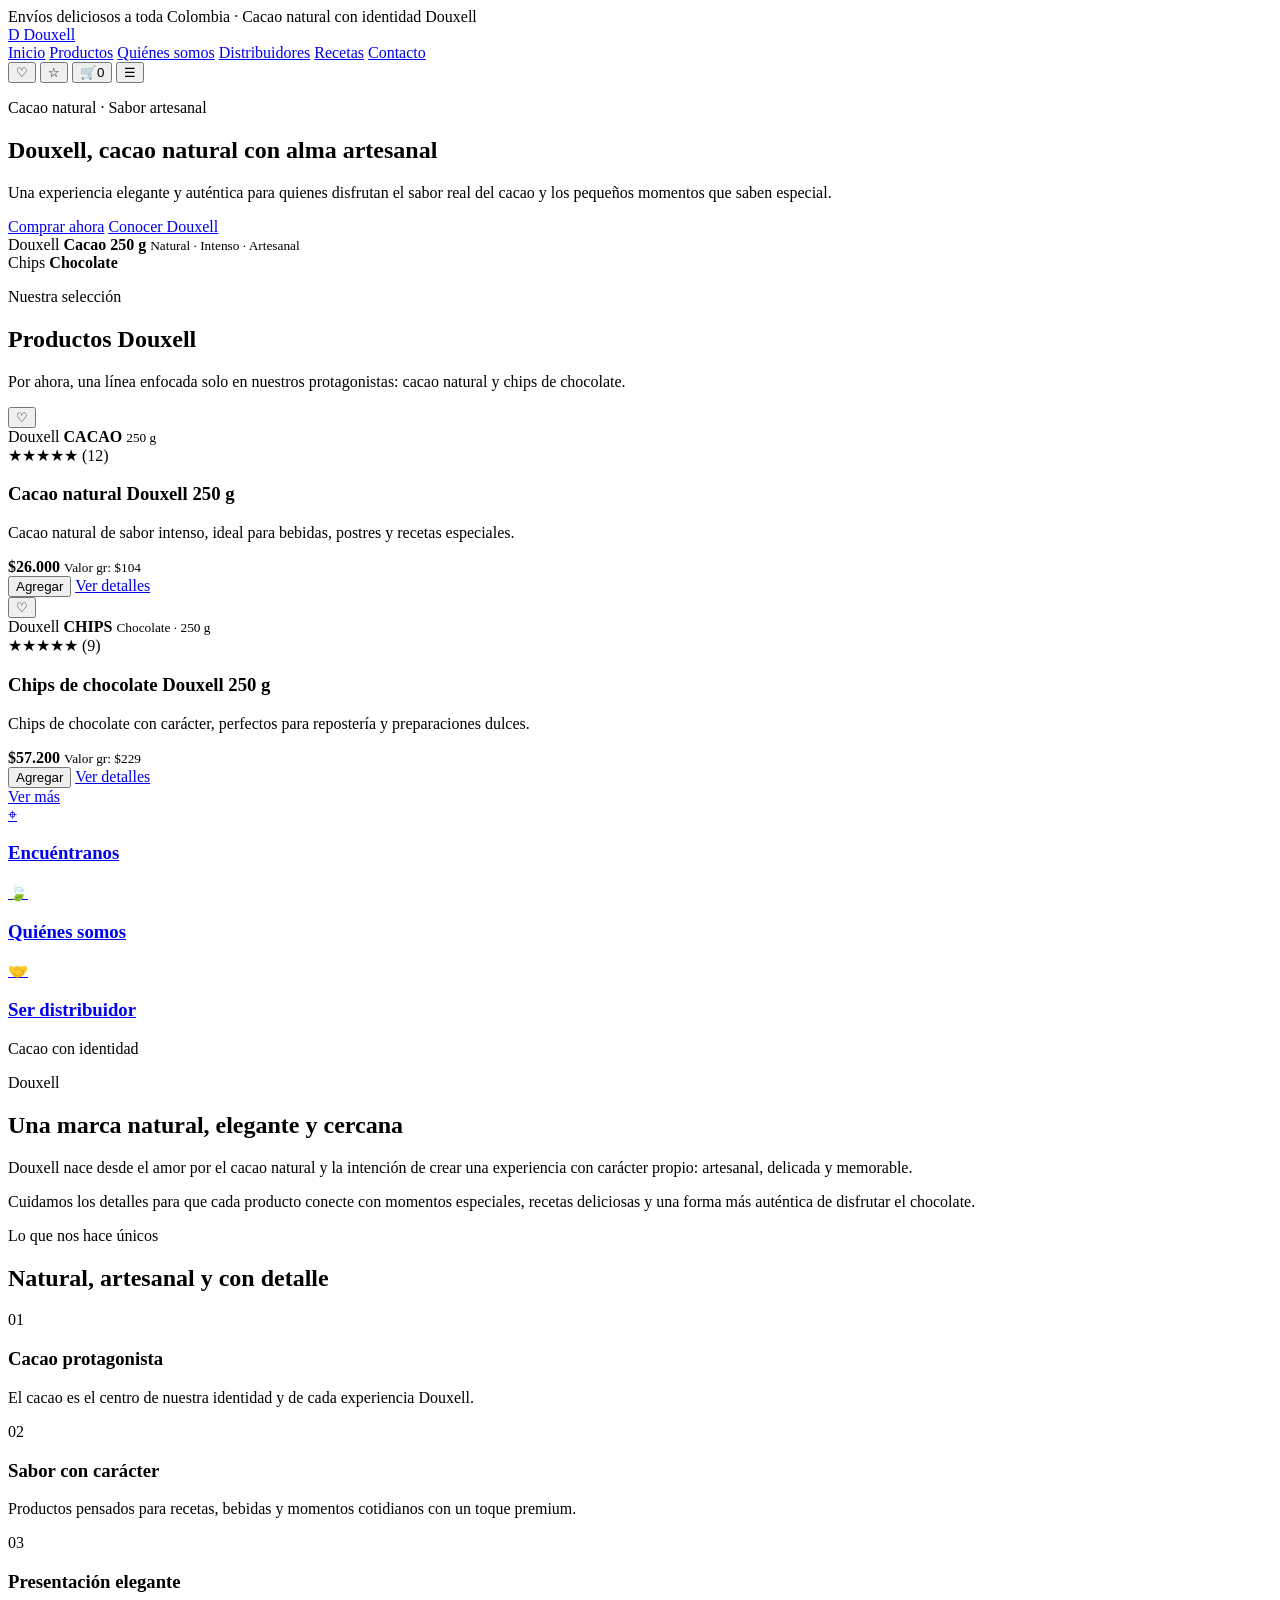
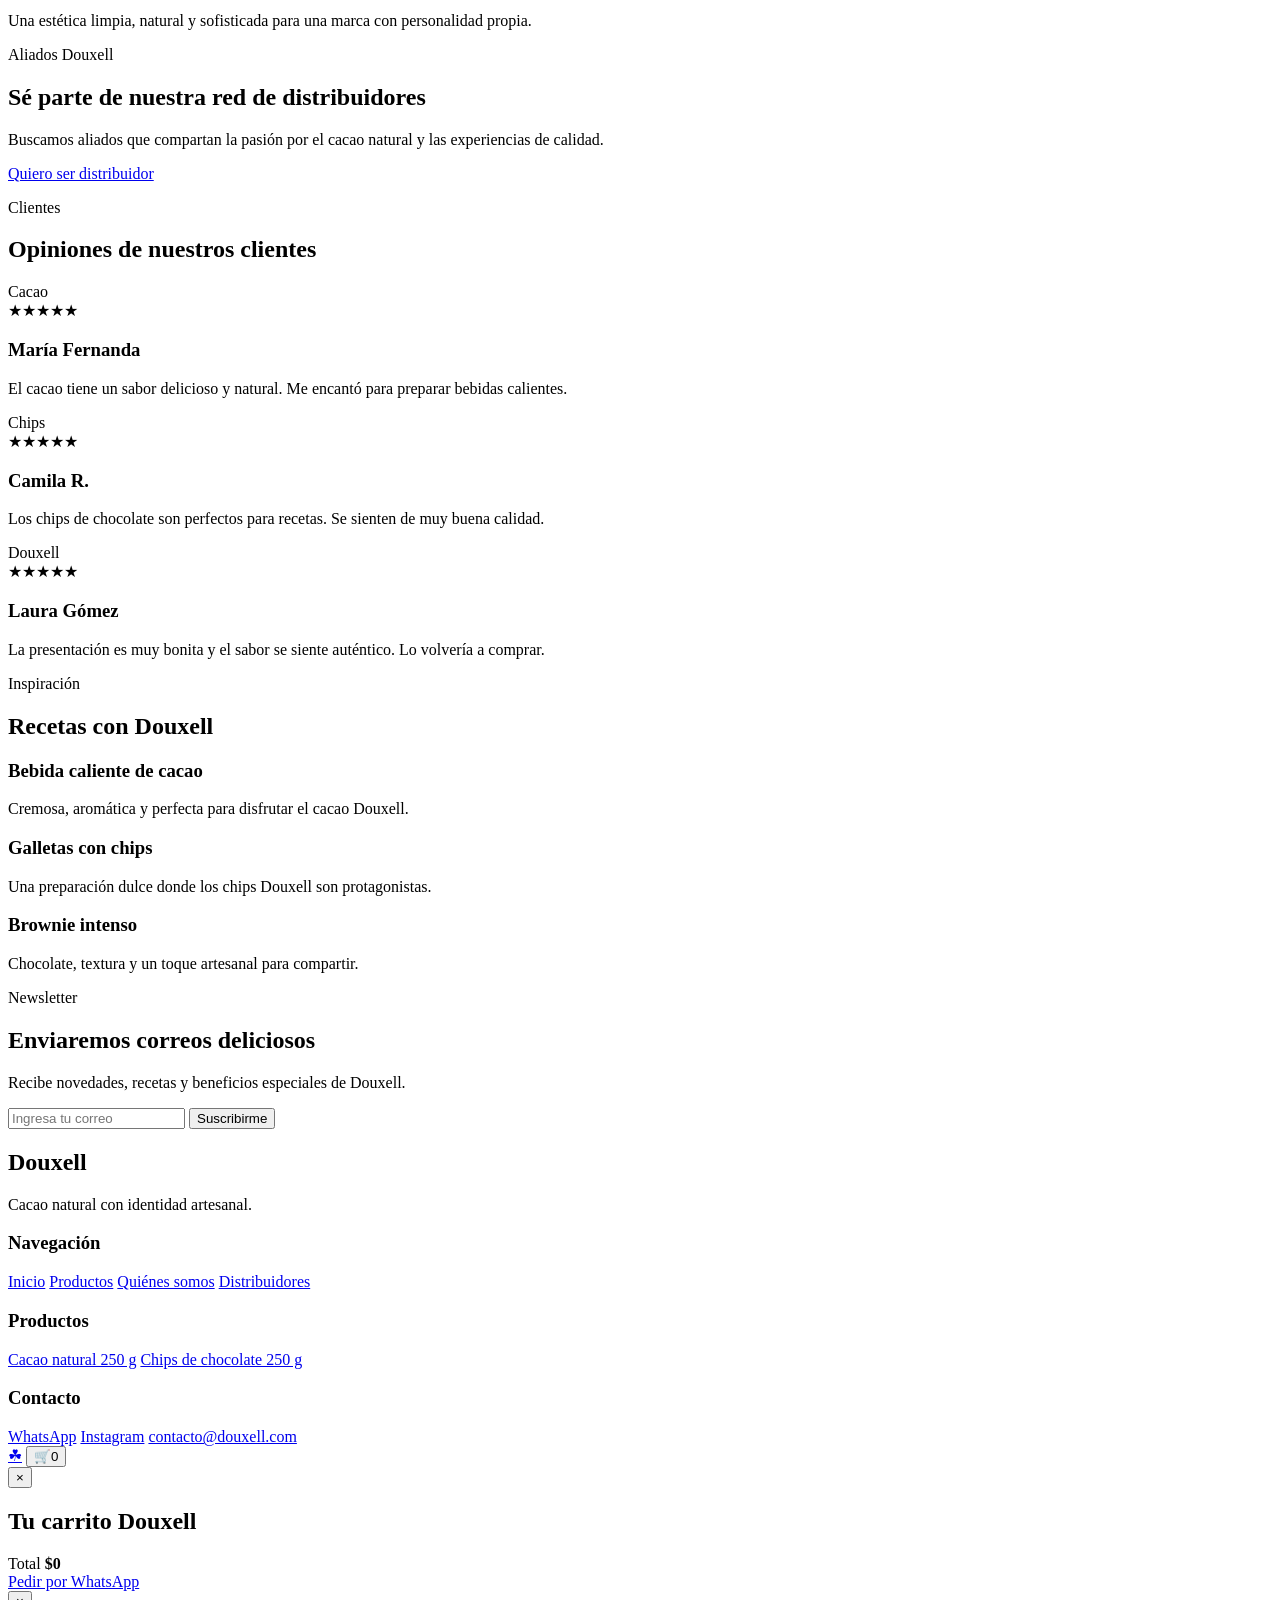
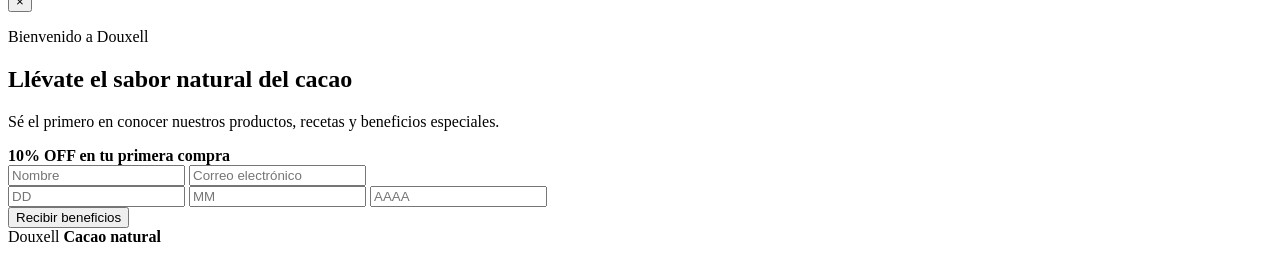
==== index.html @ fd00abab "Crear home inicial Douxell" ====
<!DOCTYPE html>
<html lang="es">
<head>
  <meta charset="UTF-8" />
  <meta name="viewport" content="width=device-width, initial-scale=1.0" />
  <title>Douxell | Cacao natural con alma artesanal</title>
  <meta name="description" content="Douxell: cacao natural y chips de chocolate con identidad artesanal, elegante y deliciosa." />
  <link rel="preconnect" href="https://fonts.googleapis.com">
  <link rel="preconnect" href="https://fonts.gstatic.com" crossorigin>
  <link href="https://fonts.googleapis.com/css2?family=Cormorant+Garamond:wght@600;700&family=Montserrat:wght@400;500;600;700&display=swap" rel="stylesheet">
  <link rel="stylesheet" href="style.css" />
</head>
<body>
  <div class="topbar">Envíos deliciosos a toda Colombia · Cacao natural con identidad Douxell</div>

  <header class="site-header" id="inicio">
    <a href="#inicio" class="brand" aria-label="Douxell inicio">
      <span class="brand-mark">D</span>
      <span class="brand-name">Douxell</span>
    </a>

    <nav class="main-nav" aria-label="Navegación principal">
      <a href="#inicio">Inicio</a>
      <a href="#productos">Productos</a>
      <a href="#nosotros">Quiénes somos</a>
      <a href="#distribuidor">Distribuidores</a>
      <a href="#recetas">Recetas</a>
      <a href="#contacto">Contacto</a>
    </nav>

    <div class="header-actions" aria-label="Acciones rápidas">
      <button class="icon-btn" type="button" aria-label="Cuenta">♡</button>
      <button class="icon-btn" type="button" aria-label="Favoritos">☆</button>
      <button class="icon-btn cart-toggle" type="button" aria-label="Abrir carrito">🛒<span id="cartCount">0</span></button>
      <button class="menu-toggle" type="button" aria-label="Abrir menú">☰</button>
    </div>
  </header>

  <main>
    <section class="hero section-dark">
      <div class="hero-copy">
        <p class="eyebrow">Cacao natural · Sabor artesanal</p>
        <h1>Douxell, cacao natural con alma artesanal</h1>
        <p class="hero-text">Una experiencia elegante y auténtica para quienes disfrutan el sabor real del cacao y los pequeños momentos que saben especial.</p>
        <div class="hero-actions">
          <a href="#productos" class="btn btn-gold">Comprar ahora</a>
          <a href="#nosotros" class="btn btn-outline">Conocer Douxell</a>
        </div>
      </div>

      <div class="hero-visual" aria-label="Composición visual Douxell">
        <div class="cacao-orbit"></div>
        <div class="hero-card hero-card-main">
          <span class="product-label">Douxell</span>
          <strong>Cacao 250 g</strong>
          <small>Natural · Intenso · Artesanal</small>
        </div>
        <div class="hero-card hero-card-side">
          <span>Chips</span>
          <strong>Chocolate</strong>
        </div>
      </div>
    </section>

    <section class="products-section" id="productos">
      <div class="section-heading">
        <p class="eyebrow">Nuestra selección</p>
        <h2>Productos Douxell</h2>
        <p>Por ahora, una línea enfocada solo en nuestros protagonistas: cacao natural y chips de chocolate.</p>
      </div>

      <div class="product-grid">
        <article class="product-card" data-name="Cacao natural Douxell 250 g" data-price="26000">
          <button class="heart" type="button" aria-label="Agregar a favoritos">♡</button>
          <div class="product-visual cacao-pack">
            <span>Douxell</span>
            <strong>CACAO</strong>
            <small>250 g</small>
          </div>
          <div class="stars">★★★★★ <span>(12)</span></div>
          <h3>Cacao natural Douxell 250 g</h3>
          <p>Cacao natural de sabor intenso, ideal para bebidas, postres y recetas especiales.</p>
          <div class="product-meta">
            <strong>$26.000</strong>
            <small>Valor gr: $104</small>
          </div>
          <div class="product-actions">
            <button class="btn-small add-cart" type="button">Agregar</button>
            <a href="#contacto" class="btn-small secondary">Ver detalles</a>
          </div>
        </article>

        <article class="product-card" data-name="Chips de chocolate Douxell 250 g" data-price="57200">
          <button class="heart" type="button" aria-label="Agregar a favoritos">♡</button>
          <div class="product-visual chips-box">
            <span>Douxell</span>
            <strong>CHIPS</strong>
            <small>Chocolate · 250 g</small>
          </div>
          <div class="stars">★★★★★ <span>(9)</span></div>
          <h3>Chips de chocolate Douxell 250 g</h3>
          <p>Chips de chocolate con carácter, perfectos para repostería y preparaciones dulces.</p>
          <div class="product-meta">
            <strong>$57.200</strong>
            <small>Valor gr: $229</small>
          </div>
          <div class="product-actions">
            <button class="btn-small add-cart" type="button">Agregar</button>
            <a href="#contacto" class="btn-small secondary">Ver detalles</a>
          </div>
        </article>
      </div>

      <a href="#contacto" class="btn btn-soft">Ver más</a>
    </section>

    <section class="feature-strip">
      <a class="feature-card" href="#contacto">
        <span class="feature-icon">⌖</span>
        <h3>Encuéntranos</h3>
      </a>
      <a class="feature-card" href="#nosotros">
        <span class="feature-icon">🍃</span>
        <h3>Quiénes somos</h3>
      </a>
      <a class="feature-card" href="#distribuidor">
        <span class="feature-icon">🤝</span>
        <h3>Ser distribuidor</h3>
      </a>
    </section>

    <section class="about-section" id="nosotros">
      <div class="about-image">
        <div class="leaf-shape"></div>
        <div class="about-badge">Cacao con identidad</div>
      </div>
      <div class="about-copy">
        <p class="eyebrow">Douxell</p>
        <h2>Una marca natural, elegante y cercana</h2>
        <p>Douxell nace desde el amor por el cacao natural y la intención de crear una experiencia con carácter propio: artesanal, delicada y memorable.</p>
        <p>Cuidamos los detalles para que cada producto conecte con momentos especiales, recetas deliciosas y una forma más auténtica de disfrutar el chocolate.</p>
      </div>
    </section>

    <section class="why-section">
      <div class="section-heading">
        <p class="eyebrow">Lo que nos hace únicos</p>
        <h2>Natural, artesanal y con detalle</h2>
      </div>
      <div class="why-grid">
        <article>
          <span>01</span>
          <h3>Cacao protagonista</h3>
          <p>El cacao es el centro de nuestra identidad y de cada experiencia Douxell.</p>
        </article>
        <article>
          <span>02</span>
          <h3>Sabor con carácter</h3>
          <p>Productos pensados para recetas, bebidas y momentos cotidianos con un toque premium.</p>
        </article>
        <article>
          <span>03</span>
          <h3>Presentación elegante</h3>
          <p>Una estética limpia, natural y sofisticada para una marca con personalidad propia.</p>
        </article>
      </div>
    </section>

    <section class="distributor-section section-dark" id="distribuidor">
      <div>
        <p class="eyebrow">Aliados Douxell</p>
        <h2>Sé parte de nuestra red de distribuidores</h2>
        <p>Buscamos aliados que compartan la pasión por el cacao natural y las experiencias de calidad.</p>
      </div>
      <a href="https://wa.me/573000000000?text=Hola%2C%20quiero%20ser%20distribuidor%20de%20Douxell" class="btn btn-gold" target="_blank" rel="noopener">Quiero ser distribuidor</a>
    </section>

    <section class="testimonials-section">
      <div class="section-heading">
        <p class="eyebrow">Clientes</p>
        <h2>Opiniones de nuestros clientes</h2>
      </div>
      <div class="testimonial-row">
        <article class="testimonial-card">
          <div class="mini-product cacao-mini">Cacao</div>
          <div class="stars">★★★★★</div>
          <h3>María Fernanda</h3>
          <p>El cacao tiene un sabor delicioso y natural. Me encantó para preparar bebidas calientes.</p>
        </article>
        <article class="testimonial-card">
          <div class="mini-product chips-mini">Chips</div>
          <div class="stars">★★★★★</div>
          <h3>Camila R.</h3>
          <p>Los chips de chocolate son perfectos para recetas. Se sienten de muy buena calidad.</p>
        </article>
        <article class="testimonial-card">
          <div class="mini-product cacao-mini">Douxell</div>
          <div class="stars">★★★★★</div>
          <h3>Laura Gómez</h3>
          <p>La presentación es muy bonita y el sabor se siente auténtico. Lo volvería a comprar.</p>
        </article>
      </div>
    </section>

    <section class="recipes-section" id="recetas">
      <div class="section-heading light">
        <p class="eyebrow">Inspiración</p>
        <h2>Recetas con Douxell</h2>
      </div>
      <div class="recipe-grid">
        <article class="recipe-card recipe-one">
          <h3>Bebida caliente de cacao</h3>
          <p>Cremosa, aromática y perfecta para disfrutar el cacao Douxell.</p>
        </article>
        <article class="recipe-card recipe-two">
          <h3>Galletas con chips</h3>
          <p>Una preparación dulce donde los chips Douxell son protagonistas.</p>
        </article>
        <article class="recipe-card recipe-three">
          <h3>Brownie intenso</h3>
          <p>Chocolate, textura y un toque artesanal para compartir.</p>
        </article>
      </div>
    </section>

    <section class="newsletter" id="contacto">
      <div>
        <p class="eyebrow">Newsletter</p>
        <h2>Enviaremos correos deliciosos</h2>
        <p>Recibe novedades, recetas y beneficios especiales de Douxell.</p>
      </div>
      <form class="newsletter-form">
        <input type="email" placeholder="Ingresa tu correo" aria-label="Correo electrónico" required>
        <button type="submit">Suscribirme</button>
      </form>
    </section>
  </main>

  <footer class="footer">
    <div>
      <h2>Douxell</h2>
      <p>Cacao natural con identidad artesanal.</p>
    </div>
    <div>
      <h3>Navegación</h3>
      <a href="#inicio">Inicio</a>
      <a href="#productos">Productos</a>
      <a href="#nosotros">Quiénes somos</a>
      <a href="#distribuidor">Distribuidores</a>
    </div>
    <div>
      <h3>Productos</h3>
      <a href="#productos">Cacao natural 250 g</a>
      <a href="#productos">Chips de chocolate 250 g</a>
    </div>
    <div>
      <h3>Contacto</h3>
      <a href="https://wa.me/573000000000?text=Hola%2C%20quiero%20conocer%20los%20productos%20Douxell" target="_blank" rel="noopener">WhatsApp</a>
      <a href="#">Instagram</a>
      <a href="mailto:contacto@douxell.com">contacto@douxell.com</a>
    </div>
  </footer>

  <div class="floating-actions">
    <a class="whatsapp" href="https://wa.me/573000000000?text=Hola%2C%20quiero%20conocer%20los%20productos%20Douxell" target="_blank" rel="noopener" aria-label="WhatsApp">☘</a>
    <button class="chat cart-toggle" type="button" aria-label="Carrito rápido">🛒<span id="floatCartCount">0</span></button>
  </div>

  <aside class="cart-panel" id="cartPanel" aria-label="Carrito de compras">
    <button class="close-cart" type="button" aria-label="Cerrar carrito">×</button>
    <h2>Tu carrito Douxell</h2>
    <div id="cartItems" class="cart-items"></div>
    <div class="cart-total">
      <span>Total</span>
      <strong id="cartTotal">$0</strong>
    </div>
    <a class="btn btn-gold cart-whatsapp" href="https://wa.me/573000000000?text=Hola%2C%20quiero%20hacer%20un%20pedido%20Douxell" target="_blank" rel="noopener">Pedir por WhatsApp</a>
  </aside>

  <div class="modal" id="welcomeModal" aria-hidden="true">
    <div class="modal-content">
      <button class="close-modal" type="button" aria-label="Cerrar ventana">×</button>
      <div class="modal-copy">
        <p class="eyebrow">Bienvenido a Douxell</p>
        <h2>Llévate el sabor natural del cacao</h2>
        <p>Sé el primero en conocer nuestros productos, recetas y beneficios especiales.</p>
        <strong>10% OFF en tu primera compra</strong>
        <form class="modal-form">
          <input type="text" placeholder="Nombre" aria-label="Nombre">
          <input type="email" placeholder="Correo electrónico" aria-label="Correo electrónico">
          <div class="birthday-grid">
            <input type="text" placeholder="DD" aria-label="Día de cumpleaños">
            <input type="text" placeholder="MM" aria-label="Mes de cumpleaños">
            <input type="text" placeholder="AAAA" aria-label="Año de cumpleaños">
          </div>
          <button type="submit">Recibir beneficios</button>
        </form>
      </div>
      <div class="modal-visual">
        <span>Douxell</span>
        <strong>Cacao natural</strong>
      </div>
    </div>
  </div>

  <script src="script.js"></script>
</body>
</html>
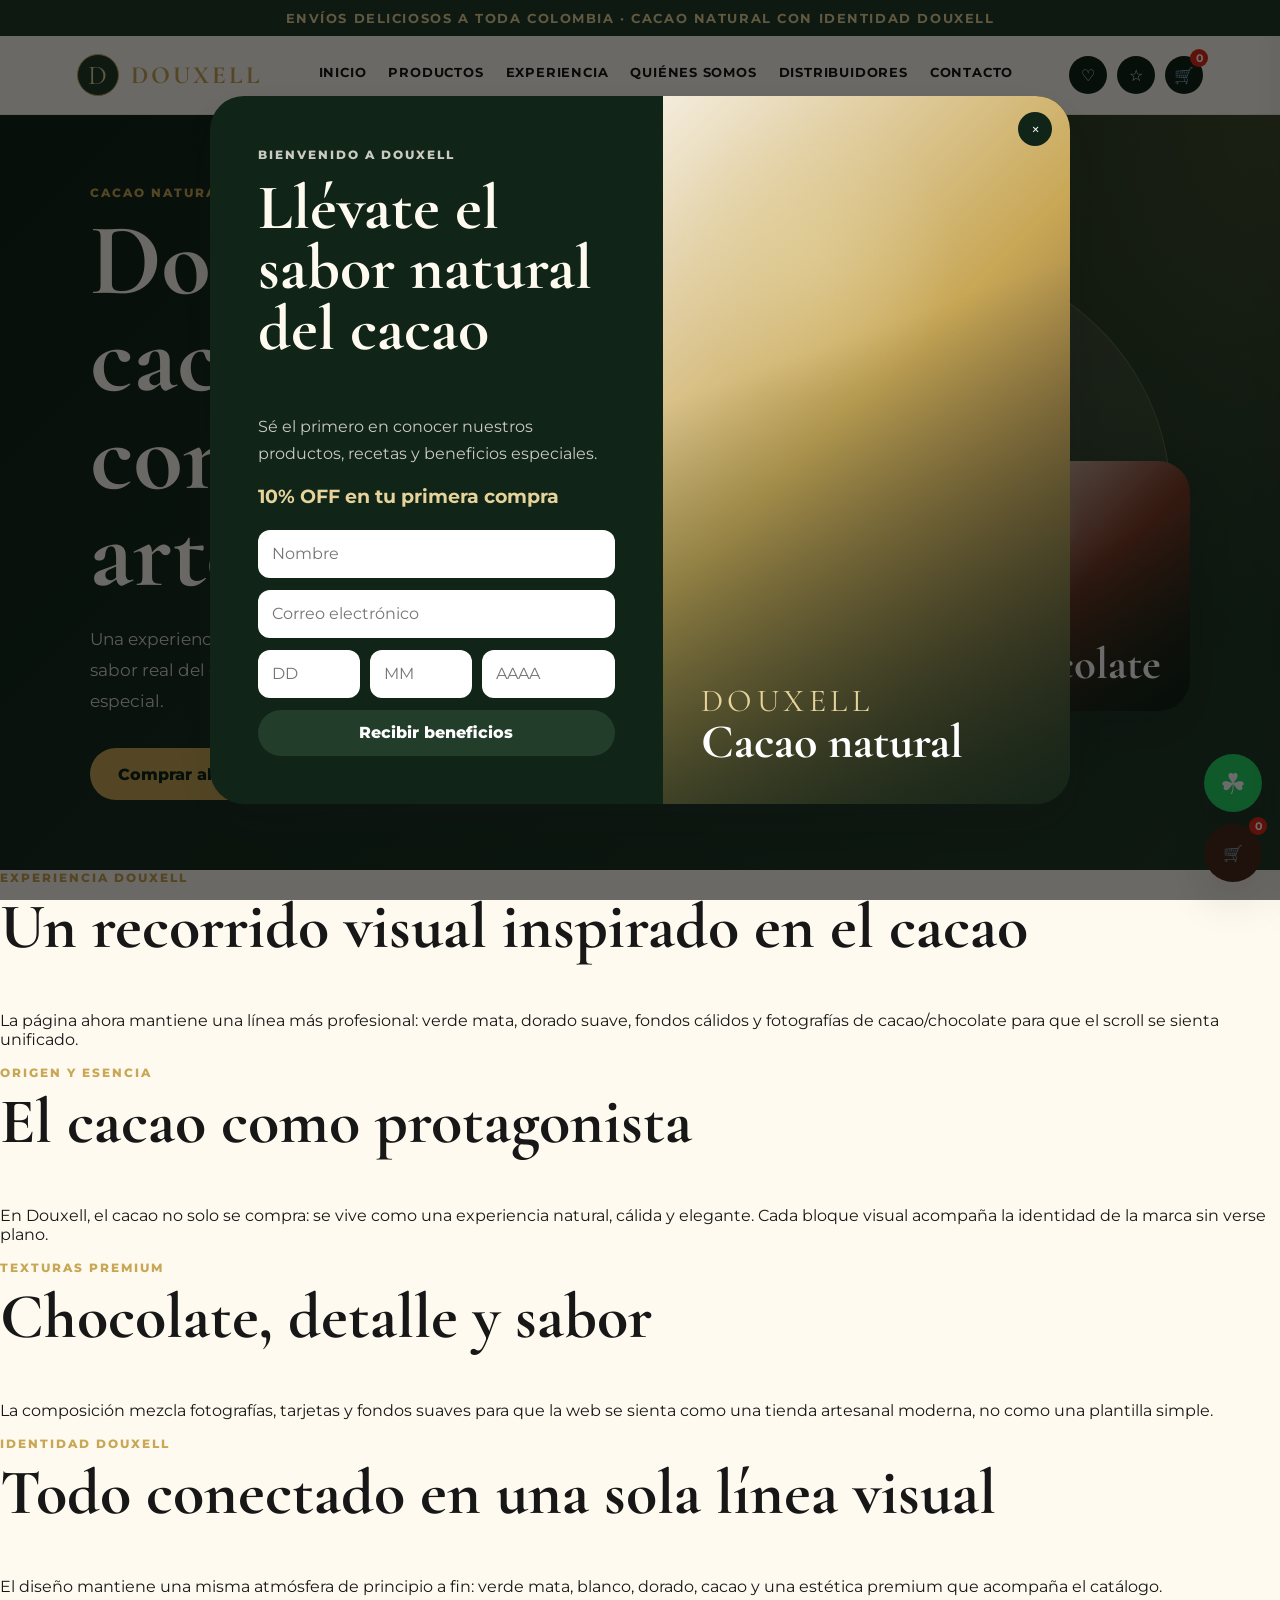
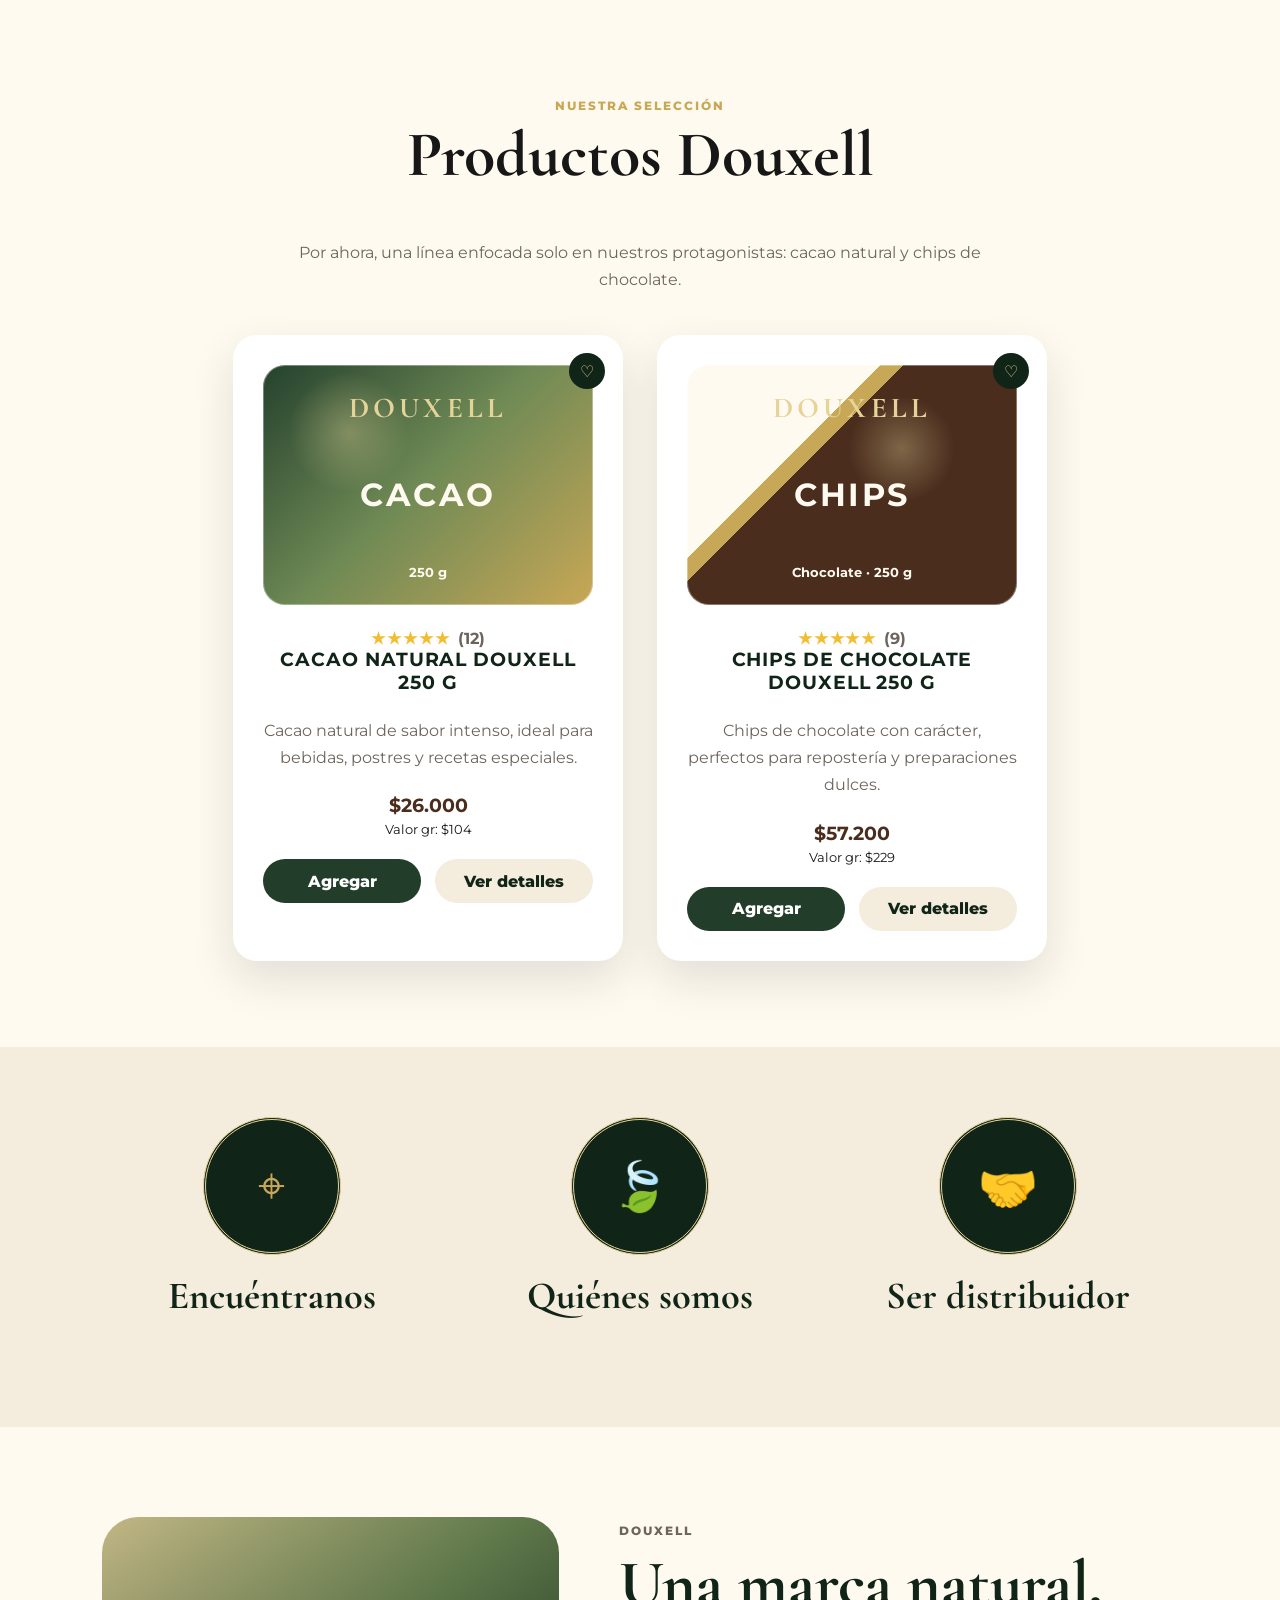
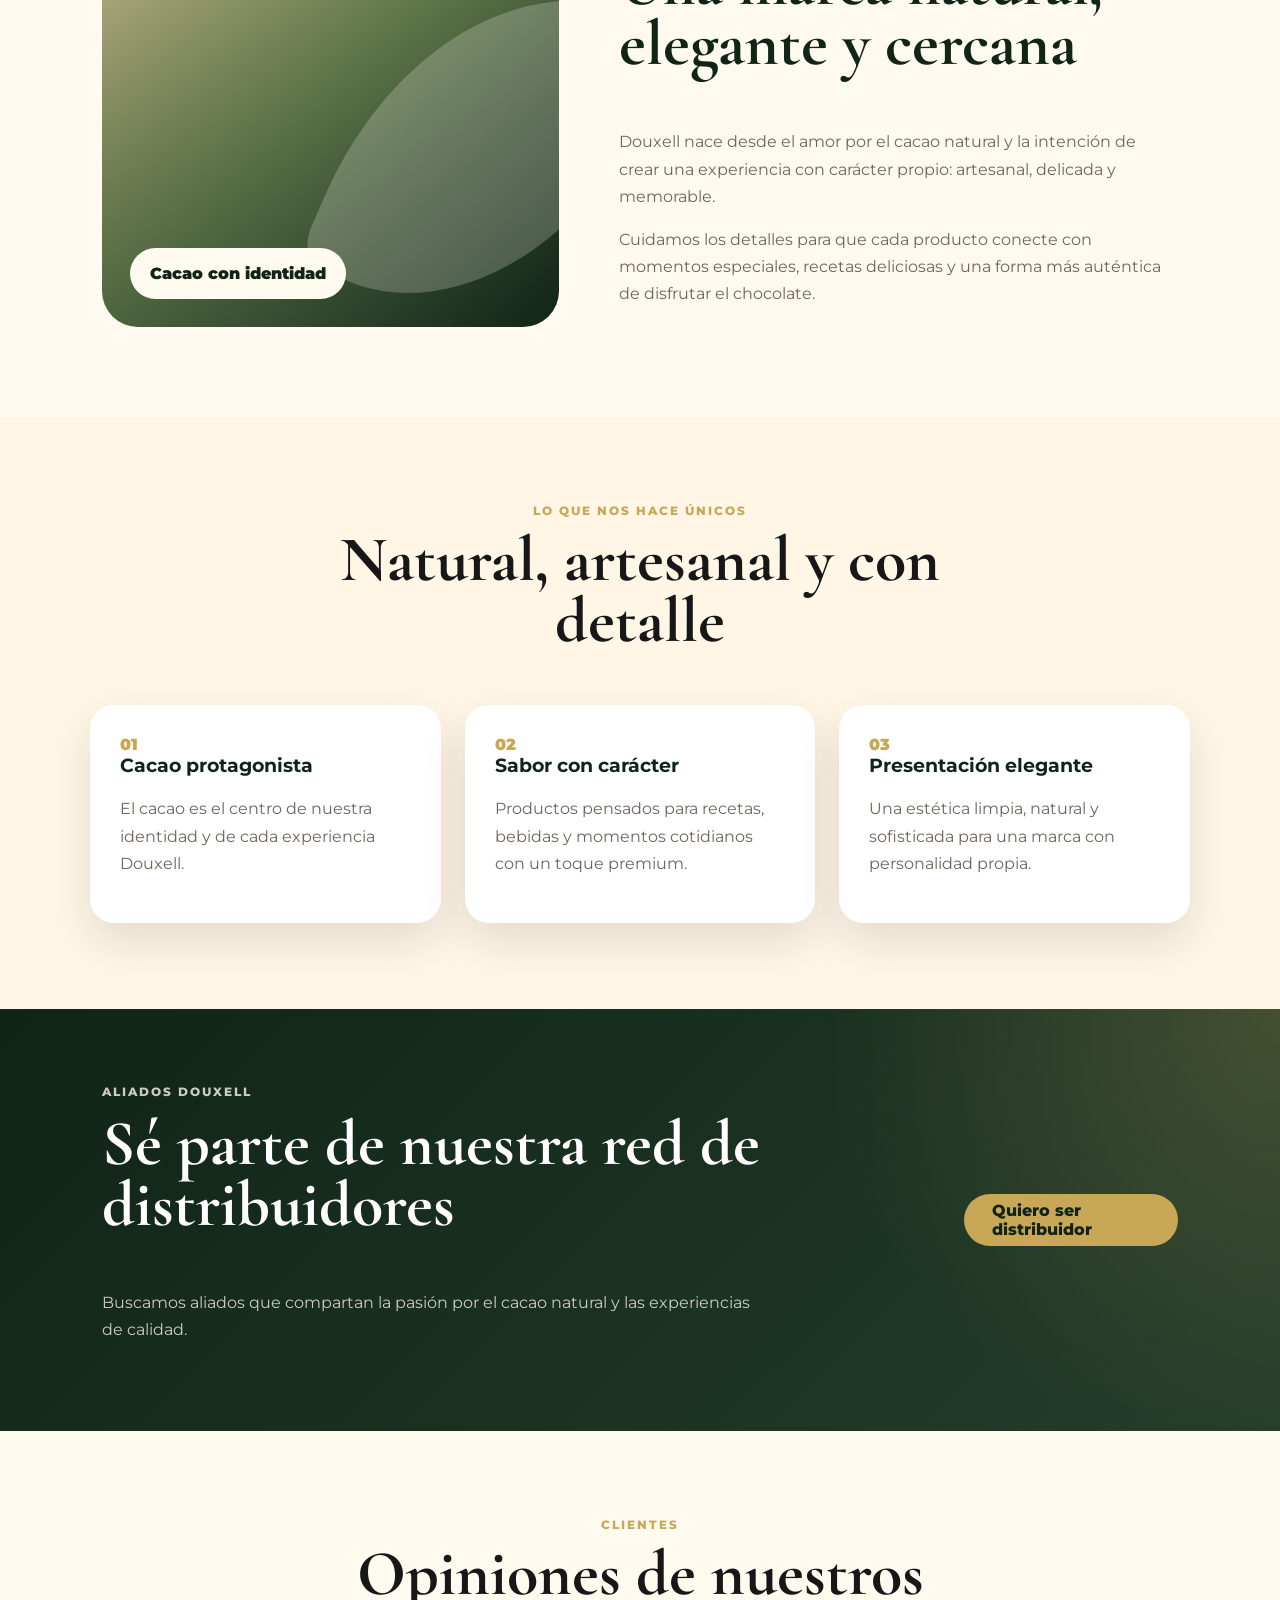
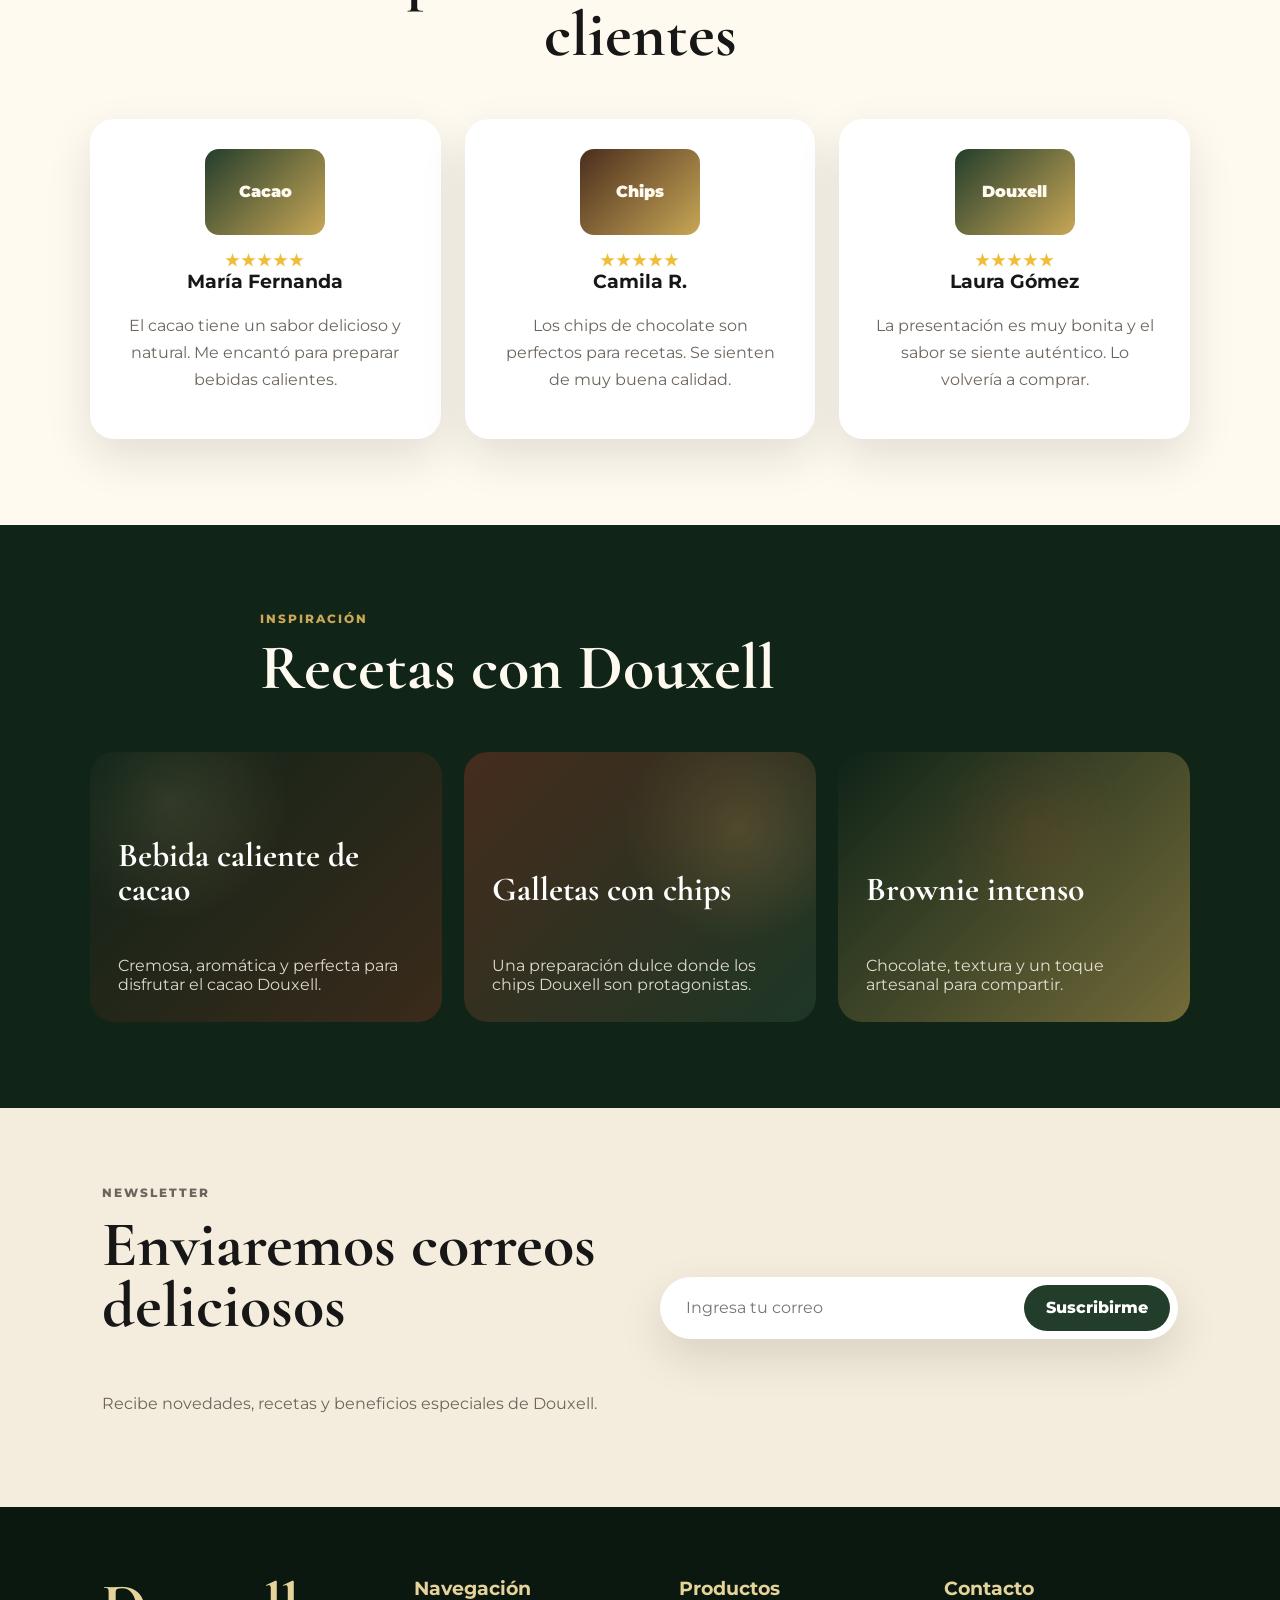
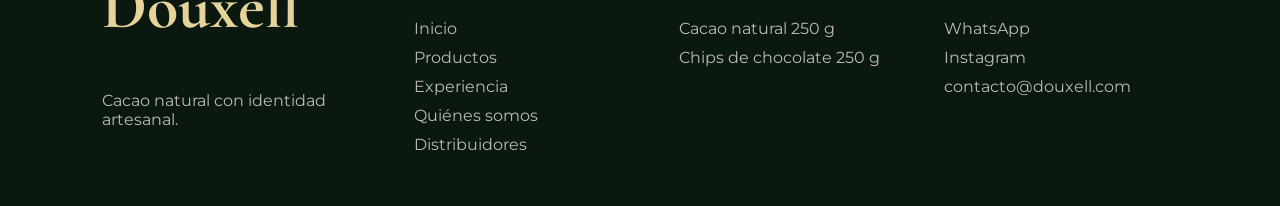
==== commit da3781e3: "Mejorar diseño visual y scroll de Douxell" ====
--- a/index.html
+++ b/index.html
@@ -7,7 +7,7 @@
   <meta name="description" content="Douxell: cacao natural y chips de chocolate con identidad artesanal, elegante y deliciosa." />
   <link rel="preconnect" href="https://fonts.googleapis.com">
   <link rel="preconnect" href="https://fonts.gstatic.com" crossorigin>
-  <link href="https://fonts.googleapis.com/css2?family=Cormorant+Garamond:wght@600;700&family=Montserrat:wght@400;500;600;700&display=swap" rel="stylesheet">
+  <link href="https://fonts.googleapis.com/css2?family=Cormorant+Garamond:wght@600;700&family=Montserrat:wght@400;500;600;700;800&display=swap" rel="stylesheet">
   <link rel="stylesheet" href="style.css" />
 </head>
 <body>
@@ -22,9 +22,9 @@
     <nav class="main-nav" aria-label="Navegación principal">
       <a href="#inicio">Inicio</a>
       <a href="#productos">Productos</a>
+      <a href="#experiencia">Experiencia</a>
       <a href="#nosotros">Quiénes somos</a>
       <a href="#distribuidor">Distribuidores</a>
-      <a href="#recetas">Recetas</a>
       <a href="#contacto">Contacto</a>
     </nav>
 
@@ -44,12 +44,15 @@
         <p class="hero-text">Una experiencia elegante y auténtica para quienes disfrutan el sabor real del cacao y los pequeños momentos que saben especial.</p>
         <div class="hero-actions">
           <a href="#productos" class="btn btn-gold">Comprar ahora</a>
-          <a href="#nosotros" class="btn btn-outline">Conocer Douxell</a>
+          <a href="#experiencia" class="btn btn-outline">Ver experiencia</a>
         </div>
       </div>
 
       <div class="hero-visual" aria-label="Composición visual Douxell">
         <div class="cacao-orbit"></div>
+        <div class="hero-photo hero-photo-main">
+          <span>Cacao natural</span>
+        </div>
         <div class="hero-card hero-card-main">
           <span class="product-label">Douxell</span>
           <strong>Cacao 250 g</strong>
@@ -58,6 +61,41 @@
         <div class="hero-card hero-card-side">
           <span>Chips</span>
           <strong>Chocolate</strong>
+        </div>
+      </div>
+    </section>
+
+    <section class="story-scroll" id="experiencia">
+      <div class="story-intro">
+        <p class="eyebrow">Experiencia Douxell</p>
+        <h2>Un recorrido visual inspirado en el cacao</h2>
+        <p>La página ahora mantiene una línea más profesional: verde mata, dorado suave, fondos cálidos y fotografías de cacao/chocolate para que el scroll se sienta unificado.</p>
+      </div>
+
+      <div class="story-panel">
+        <div class="story-photo photo-cacao"></div>
+        <div class="story-copy">
+          <p class="eyebrow">Origen y esencia</p>
+          <h2>El cacao como protagonista</h2>
+          <p>En Douxell, el cacao no solo se compra: se vive como una experiencia natural, cálida y elegante. Cada bloque visual acompaña la identidad de la marca sin verse plano.</p>
+        </div>
+      </div>
+
+      <div class="story-panel reverse">
+        <div class="story-photo photo-chocolate"></div>
+        <div class="story-copy">
+          <p class="eyebrow">Texturas premium</p>
+          <h2>Chocolate, detalle y sabor</h2>
+          <p>La composición mezcla fotografías, tarjetas y fondos suaves para que la web se sienta como una tienda artesanal moderna, no como una plantilla simple.</p>
+        </div>
+      </div>
+
+      <div class="story-panel">
+        <div class="story-photo photo-detail"></div>
+        <div class="story-copy">
+          <p class="eyebrow">Identidad Douxell</p>
+          <h2>Todo conectado en una sola línea visual</h2>
+          <p>El diseño mantiene una misma atmósfera de principio a fin: verde mata, blanco, dorado, cacao y una estética premium que acompaña el catálogo.</p>
         </div>
       </div>
     </section>
@@ -110,8 +148,6 @@
           </div>
         </article>
       </div>
-
-      <a href="#contacto" class="btn btn-soft">Ver más</a>
     </section>
 
     <section class="feature-strip">
@@ -245,6 +281,7 @@
       <h3>Navegación</h3>
       <a href="#inicio">Inicio</a>
       <a href="#productos">Productos</a>
+      <a href="#experiencia">Experiencia</a>
       <a href="#nosotros">Quiénes somos</a>
       <a href="#distribuidor">Distribuidores</a>
     </div>
--- a/style.css
+++ b/style.css
@@ -0,0 +1,1037 @@
+:root {
+  --green: #233d2b;
+  --green-deep: #102418;
+  --green-soft: #6f8a55;
+  --gold: #c8a756;
+  --gold-light: #e5d39a;
+  --cream: #f4ecdc;
+  --ivory: #fffaf0;
+  --cacao: #4a2d1d;
+  --text: #171717;
+  --muted: #6d655d;
+  --white: #ffffff;
+  --shadow: 0 18px 45px rgba(23, 23, 23, 0.12);
+  --radius: 24px;
+}
+
+* {
+  box-sizing: border-box;
+}
+
+html {
+  scroll-behavior: smooth;
+}
+
+body {
+  margin: 0;
+  font-family: "Montserrat", Arial, sans-serif;
+  color: var(--text);
+  background: var(--ivory);
+}
+
+body.no-scroll {
+  overflow: hidden;
+}
+
+a {
+  color: inherit;
+  text-decoration: none;
+}
+
+button,
+input {
+  font: inherit;
+}
+
+.topbar {
+  background: var(--green);
+  color: var(--gold-light);
+  text-align: center;
+  padding: 10px 16px;
+  font-size: 0.82rem;
+  font-weight: 700;
+  letter-spacing: 0.12em;
+  text-transform: uppercase;
+}
+
+.site-header {
+  position: sticky;
+  top: 0;
+  z-index: 20;
+  display: flex;
+  align-items: center;
+  justify-content: space-between;
+  gap: 24px;
+  padding: 18px 6vw;
+  background: rgba(255, 250, 240, 0.92);
+  backdrop-filter: blur(16px);
+  border-bottom: 1px solid rgba(200, 167, 86, 0.25);
+}
+
+.brand {
+  display: flex;
+  align-items: center;
+  gap: 12px;
+  min-width: 170px;
+}
+
+.brand-mark {
+  display: grid;
+  place-items: center;
+  width: 42px;
+  height: 42px;
+  border-radius: 50%;
+  background: var(--green);
+  color: var(--gold-light);
+  font-family: "Cormorant Garamond", serif;
+  font-size: 1.7rem;
+  border: 1px solid var(--gold);
+}
+
+.brand-name {
+  font-family: "Cormorant Garamond", serif;
+  color: var(--gold);
+  text-transform: uppercase;
+  font-size: 1.55rem;
+  font-weight: 700;
+  letter-spacing: 0.12em;
+}
+
+.main-nav {
+  display: flex;
+  align-items: center;
+  justify-content: center;
+  gap: 22px;
+  font-size: 0.83rem;
+  font-weight: 700;
+  text-transform: uppercase;
+  letter-spacing: 0.06em;
+}
+
+.main-nav a {
+  position: relative;
+  padding-bottom: 6px;
+}
+
+.main-nav a::after {
+  content: "";
+  position: absolute;
+  left: 0;
+  bottom: 0;
+  width: 0;
+  height: 2px;
+  background: var(--gold);
+  transition: width 0.25s ease;
+}
+
+.main-nav a:hover::after {
+  width: 100%;
+}
+
+.header-actions {
+  display: flex;
+  align-items: center;
+  gap: 10px;
+}
+
+.icon-btn,
+.menu-toggle {
+  position: relative;
+  display: grid;
+  place-items: center;
+  width: 38px;
+  height: 38px;
+  border: 0;
+  border-radius: 50%;
+  background: var(--green-deep);
+  color: var(--ivory);
+  cursor: pointer;
+}
+
+.icon-btn span,
+.chat span {
+  position: absolute;
+  top: -7px;
+  right: -5px;
+  display: grid;
+  place-items: center;
+  min-width: 18px;
+  height: 18px;
+  padding: 0 5px;
+  border-radius: 999px;
+  background: #df2b19;
+  color: var(--white);
+  font-size: 0.68rem;
+  font-weight: 700;
+}
+
+.menu-toggle {
+  display: none;
+}
+
+.section-dark {
+  background:
+    radial-gradient(circle at top right, rgba(200, 167, 86, 0.22), transparent 34%),
+    linear-gradient(135deg, var(--green-deep), var(--green));
+  color: var(--white);
+}
+
+.hero {
+  display: grid;
+  grid-template-columns: minmax(0, 1.02fr) minmax(320px, 0.98fr);
+  align-items: center;
+  min-height: 660px;
+  padding: 70px 7vw;
+  overflow: hidden;
+}
+
+.eyebrow {
+  margin: 0 0 12px;
+  color: var(--gold);
+  font-weight: 800;
+  letter-spacing: 0.16em;
+  text-transform: uppercase;
+  font-size: 0.78rem;
+}
+
+h1,
+h2,
+h3 {
+  margin-top: 0;
+}
+
+h1,
+h2 {
+  font-family: "Cormorant Garamond", serif;
+  line-height: 0.95;
+}
+
+h1 {
+  max-width: 650px;
+  margin-bottom: 22px;
+  font-size: clamp(3.4rem, 8vw, 7.2rem);
+  color: var(--ivory);
+}
+
+h2 {
+  font-size: clamp(2.5rem, 5vw, 4.6rem);
+}
+
+.hero-text {
+  max-width: 560px;
+  margin-bottom: 32px;
+  color: rgba(255, 250, 240, 0.84);
+  font-size: 1.08rem;
+  line-height: 1.8;
+}
+
+.hero-actions,
+.product-actions {
+  display: flex;
+  flex-wrap: wrap;
+  gap: 14px;
+}
+
+.btn,
+.btn-small,
+.newsletter-form button,
+.modal-form button {
+  display: inline-flex;
+  align-items: center;
+  justify-content: center;
+  border: 0;
+  border-radius: 999px;
+  cursor: pointer;
+  font-weight: 800;
+  transition: transform 0.25s ease, box-shadow 0.25s ease, background 0.25s ease;
+}
+
+.btn:hover,
+.btn-small:hover,
+.newsletter-form button:hover,
+.modal-form button:hover {
+  transform: translateY(-2px);
+  box-shadow: 0 14px 28px rgba(16, 36, 24, 0.2);
+}
+
+.btn {
+  min-height: 52px;
+  padding: 0 28px;
+}
+
+.btn-gold {
+  background: var(--gold);
+  color: var(--green-deep);
+}
+
+.btn-outline {
+  border: 1px solid rgba(229, 211, 154, 0.6);
+  color: var(--gold-light);
+}
+
+.btn-soft {
+  margin-top: 30px;
+  background: #d8bd78;
+  color: var(--green-deep);
+}
+
+.hero-visual {
+  position: relative;
+  min-height: 520px;
+}
+
+.cacao-orbit {
+  position: absolute;
+  inset: 20px;
+  border-radius: 45% 55% 52% 48%;
+  background:
+    radial-gradient(circle at 30% 22%, rgba(229, 211, 154, 0.28), transparent 18%),
+    radial-gradient(circle at 67% 76%, rgba(111, 138, 85, 0.48), transparent 21%),
+    linear-gradient(145deg, rgba(255, 250, 240, 0.14), rgba(200, 167, 86, 0.06));
+  border: 1px solid rgba(229, 211, 154, 0.2);
+  transform: rotate(-8deg);
+}
+
+.hero-card {
+  position: absolute;
+  display: flex;
+  flex-direction: column;
+  justify-content: flex-end;
+  border-radius: 32px;
+  box-shadow: var(--shadow);
+  overflow: hidden;
+}
+
+.hero-card::before {
+  content: "";
+  position: absolute;
+  inset: 0;
+  background:
+    linear-gradient(160deg, transparent 40%, rgba(16, 36, 24, 0.86)),
+    radial-gradient(circle at 35% 24%, rgba(229, 211, 154, 0.5), transparent 18%);
+}
+
+.hero-card > * {
+  position: relative;
+  z-index: 1;
+}
+
+.hero-card-main {
+  left: 8%;
+  top: 40px;
+  width: 62%;
+  height: 410px;
+  padding: 34px;
+  background: linear-gradient(135deg, #f9f0df, #c8a756 48%, #4a2d1d);
+}
+
+.hero-card-side {
+  right: 0;
+  bottom: 42px;
+  width: 44%;
+  height: 250px;
+  padding: 26px;
+  background: linear-gradient(135deg, #fffaf0, #7c3d28 52%, #102418);
+}
+
+.hero-card span,
+.hero-card small {
+  color: var(--gold-light);
+  font-weight: 700;
+  letter-spacing: 0.12em;
+  text-transform: uppercase;
+}
+
+.hero-card strong {
+  font-family: "Cormorant Garamond", serif;
+  font-size: 2.8rem;
+  line-height: 0.9;
+  color: var(--white);
+}
+
+.products-section,
+.testimonials-section,
+.why-section {
+  padding: 86px 7vw;
+  text-align: center;
+}
+
+.section-heading {
+  max-width: 760px;
+  margin: 0 auto 42px;
+}
+
+.section-heading p:last-child {
+  color: var(--muted);
+  line-height: 1.7;
+}
+
+.product-grid {
+  display: grid;
+  grid-template-columns: repeat(2, minmax(260px, 390px));
+  justify-content: center;
+  gap: 34px;
+}
+
+.product-card,
+.testimonial-card,
+.why-grid article {
+  position: relative;
+  padding: 30px;
+  border-radius: var(--radius);
+  background: var(--white);
+  box-shadow: var(--shadow);
+}
+
+.heart {
+  position: absolute;
+  top: 18px;
+  right: 18px;
+  width: 36px;
+  height: 36px;
+  border: 0;
+  border-radius: 50%;
+  background: var(--green-deep);
+  color: var(--gold-light);
+  cursor: pointer;
+}
+
+.product-visual {
+  display: grid;
+  place-items: center;
+  width: 100%;
+  height: 240px;
+  margin-bottom: 24px;
+  border-radius: 22px;
+  color: var(--ivory);
+  box-shadow: inset 0 0 0 1px rgba(255,255,255,0.35);
+}
+
+.product-visual span {
+  font-family: "Cormorant Garamond", serif;
+  color: var(--gold-light);
+  font-size: 1.8rem;
+  font-weight: 700;
+  letter-spacing: 0.14em;
+  text-transform: uppercase;
+}
+
+.product-visual strong {
+  font-size: 2rem;
+  letter-spacing: 0.08em;
+}
+
+.product-visual small {
+  font-weight: 700;
+}
+
+.cacao-pack {
+  background:
+    radial-gradient(circle at 26% 28%, rgba(229, 211, 154, 0.34), transparent 20%),
+    linear-gradient(135deg, #24412d, #6f8a55 48%, #c8a756);
+}
+
+.chips-box {
+  background:
+    radial-gradient(circle at 65% 35%, rgba(229, 211, 154, 0.34), transparent 20%),
+    linear-gradient(135deg, #fffaf0 0 34%, #c8a756 34% 38%, #4a2d1d 38% 100%);
+}
+
+.stars {
+  color: #f1bd34;
+  font-weight: 800;
+  letter-spacing: 0.12em;
+}
+
+.stars span {
+  color: var(--muted);
+  letter-spacing: 0;
+  font-weight: 700;
+}
+
+.product-card h3 {
+  min-height: 50px;
+  color: var(--green-deep);
+  text-transform: uppercase;
+  letter-spacing: 0.05em;
+}
+
+.product-card p,
+.testimonial-card p,
+.why-grid p,
+.about-copy p,
+.distributor-section p,
+.newsletter p {
+  color: var(--muted);
+  line-height: 1.7;
+}
+
+.product-meta {
+  display: flex;
+  flex-direction: column;
+  gap: 4px;
+  margin: 22px 0;
+}
+
+.product-meta strong {
+  font-size: 1.2rem;
+  color: var(--cacao);
+}
+
+.btn-small {
+  flex: 1;
+  min-height: 44px;
+  padding: 0 18px;
+  background: var(--green);
+  color: var(--white);
+}
+
+.btn-small.secondary {
+  background: var(--cream);
+  color: var(--green-deep);
+}
+
+.feature-strip {
+  display: grid;
+  grid-template-columns: repeat(3, 1fr);
+  gap: 30px;
+  padding: 70px 8vw;
+  background: var(--cream);
+}
+
+.feature-card {
+  text-align: center;
+}
+
+.feature-icon {
+  display: grid;
+  place-items: center;
+  width: 138px;
+  height: 138px;
+  margin: 0 auto 18px;
+  border-radius: 50%;
+  background: var(--green-deep);
+  color: var(--gold);
+  border: 3px double var(--gold-light);
+  font-size: 3rem;
+}
+
+.feature-card h3 {
+  font-family: "Cormorant Garamond", serif;
+  font-size: 2.4rem;
+  color: var(--green-deep);
+}
+
+.about-section {
+  display: grid;
+  grid-template-columns: 0.9fr 1.1fr;
+  align-items: center;
+  gap: 60px;
+  padding: 90px 8vw;
+}
+
+.about-image {
+  position: relative;
+  min-height: 410px;
+  border-radius: 36px;
+  background:
+    linear-gradient(rgba(16, 36, 24, 0.16), rgba(16, 36, 24, 0.38)),
+    linear-gradient(135deg, #e5d39a, #6f8a55 48%, #102418);
+  overflow: hidden;
+}
+
+.leaf-shape {
+  position: absolute;
+  right: -60px;
+  top: 50px;
+  width: 260px;
+  height: 360px;
+  border-radius: 80% 10% 80% 10%;
+  background: rgba(255, 250, 240, 0.22);
+  transform: rotate(24deg);
+}
+
+.about-badge {
+  position: absolute;
+  left: 28px;
+  bottom: 28px;
+  padding: 16px 20px;
+  border-radius: 999px;
+  background: var(--ivory);
+  color: var(--green-deep);
+  font-weight: 900;
+}
+
+.about-copy {
+  text-align: left;
+}
+
+.about-copy h2 {
+  color: var(--green-deep);
+}
+
+.why-section {
+  background: #fff6e6;
+}
+
+.why-grid {
+  display: grid;
+  grid-template-columns: repeat(3, 1fr);
+  gap: 24px;
+  text-align: left;
+}
+
+.why-grid span {
+  color: var(--gold);
+  font-weight: 900;
+}
+
+.why-grid h3 {
+  color: var(--green-deep);
+}
+
+.distributor-section {
+  display: flex;
+  align-items: center;
+  justify-content: space-between;
+  gap: 28px;
+  padding: 72px 8vw;
+}
+
+.distributor-section p {
+  max-width: 650px;
+  color: rgba(255, 250, 240, 0.78);
+}
+
+.testimonial-row {
+  display: grid;
+  grid-template-columns: repeat(3, 1fr);
+  gap: 24px;
+}
+
+.mini-product {
+  display: grid;
+  place-items: center;
+  width: 120px;
+  height: 86px;
+  margin: 0 auto 16px;
+  border-radius: 14px;
+  color: var(--ivory);
+  font-weight: 900;
+}
+
+.cacao-mini {
+  background: linear-gradient(135deg, var(--green), var(--gold));
+}
+
+.chips-mini {
+  background: linear-gradient(135deg, var(--cacao), var(--gold));
+}
+
+.recipes-section {
+  padding: 86px 7vw;
+  background: var(--green-deep);
+}
+
+.section-heading.light h2 {
+  color: var(--ivory);
+}
+
+.recipe-grid {
+  display: grid;
+  grid-template-columns: repeat(3, 1fr);
+  gap: 22px;
+}
+
+.recipe-card {
+  display: flex;
+  flex-direction: column;
+  justify-content: flex-end;
+  min-height: 270px;
+  padding: 28px;
+  border-radius: 24px;
+  color: var(--white);
+  overflow: hidden;
+  background-size: cover;
+}
+
+.recipe-card h3 {
+  font-family: "Cormorant Garamond", serif;
+  font-size: 2.1rem;
+  line-height: 1;
+}
+
+.recipe-card p {
+  margin-bottom: 0;
+  color: rgba(255, 250, 240, 0.84);
+}
+
+.recipe-one {
+  background: linear-gradient(135deg, rgba(16,36,24,0.92), rgba(74,45,29,0.74)), radial-gradient(circle at 22% 18%, #e5d39a, transparent 34%);
+}
+
+.recipe-two {
+  background: linear-gradient(135deg, rgba(74,45,29,0.92), rgba(35,61,43,0.74)), radial-gradient(circle at 78% 28%, #c8a756, transparent 34%);
+}
+
+.recipe-three {
+  background: linear-gradient(135deg, rgba(16,36,24,0.9), rgba(200,167,86,0.54)), radial-gradient(circle at 55% 28%, #4a2d1d, transparent 34%);
+}
+
+.newsletter {
+  display: grid;
+  grid-template-columns: 1fr 1fr;
+  align-items: center;
+  gap: 40px;
+  padding: 74px 8vw;
+  background: var(--cream);
+}
+
+.newsletter-form {
+  display: flex;
+  background: var(--white);
+  border-radius: 999px;
+  padding: 8px;
+  box-shadow: var(--shadow);
+}
+
+.newsletter-form input {
+  flex: 1;
+  min-width: 0;
+  border: 0;
+  outline: 0;
+  padding: 0 18px;
+  background: transparent;
+}
+
+.newsletter-form button,
+.modal-form button {
+  min-height: 46px;
+  padding: 0 22px;
+  background: var(--green);
+  color: var(--white);
+}
+
+.footer {
+  display: grid;
+  grid-template-columns: 1.2fr repeat(3, 1fr);
+  gap: 32px;
+  padding: 70px 8vw 42px;
+  background: #0b1810;
+  color: var(--ivory);
+}
+
+.footer h2,
+.footer h3 {
+  color: var(--gold-light);
+}
+
+.footer a,
+.footer p {
+  display: block;
+  margin-bottom: 10px;
+  color: rgba(255, 250, 240, 0.72);
+}
+
+.floating-actions {
+  position: fixed;
+  z-index: 25;
+  right: 18px;
+  bottom: 18px;
+  display: flex;
+  flex-direction: column;
+  gap: 12px;
+}
+
+.whatsapp,
+.chat {
+  position: relative;
+  display: grid;
+  place-items: center;
+  width: 58px;
+  height: 58px;
+  border: 0;
+  border-radius: 50%;
+  box-shadow: var(--shadow);
+  cursor: pointer;
+}
+
+.whatsapp {
+  background: #25d366;
+  color: var(--white);
+  font-size: 1.8rem;
+}
+
+.chat {
+  background: var(--cacao);
+  color: var(--white);
+}
+
+.cart-panel {
+  position: fixed;
+  z-index: 60;
+  top: 0;
+  right: 0;
+  width: min(420px, 92vw);
+  height: 100vh;
+  padding: 32px;
+  background: var(--ivory);
+  box-shadow: -18px 0 50px rgba(0,0,0,0.18);
+  transform: translateX(110%);
+  transition: transform 0.3s ease;
+}
+
+.cart-panel.open {
+  transform: translateX(0);
+}
+
+.close-cart,
+.close-modal {
+  position: absolute;
+  top: 16px;
+  right: 18px;
+  width: 34px;
+  height: 34px;
+  border: 0;
+  border-radius: 50%;
+  background: var(--green-deep);
+  color: var(--white);
+  cursor: pointer;
+}
+
+.cart-items {
+  display: grid;
+  gap: 14px;
+  margin: 24px 0;
+}
+
+.cart-item {
+  display: flex;
+  align-items: center;
+  justify-content: space-between;
+  gap: 10px;
+  padding: 14px;
+  border-radius: 16px;
+  background: var(--cream);
+}
+
+.cart-total {
+  display: flex;
+  justify-content: space-between;
+  padding-top: 18px;
+  border-top: 1px solid rgba(74,45,29,0.18);
+}
+
+.cart-whatsapp {
+  width: 100%;
+  margin-top: 22px;
+}
+
+.modal {
+  position: fixed;
+  z-index: 80;
+  inset: 0;
+  display: none;
+  align-items: center;
+  justify-content: center;
+  padding: 24px;
+  background: rgba(0, 0, 0, 0.58);
+}
+
+.modal.show {
+  display: flex;
+}
+
+.modal-content {
+  position: relative;
+  display: grid;
+  grid-template-columns: 1fr 0.9fr;
+  width: min(860px, 94vw);
+  max-height: 92vh;
+  overflow: hidden;
+  border-radius: 34px;
+  background: var(--green-deep);
+  color: var(--white);
+  box-shadow: var(--shadow);
+}
+
+.modal-copy {
+  padding: 48px;
+}
+
+.modal-copy h2 {
+  color: var(--ivory);
+}
+
+.modal-copy p {
+  color: rgba(255, 250, 240, 0.78);
+  line-height: 1.7;
+}
+
+.modal-copy strong {
+  display: inline-block;
+  margin-bottom: 22px;
+  color: var(--gold-light);
+  font-size: 1.2rem;
+}
+
+.modal-form {
+  display: grid;
+  gap: 12px;
+}
+
+.modal-form input {
+  width: 100%;
+  min-height: 48px;
+  border: 0;
+  border-radius: 12px;
+  outline: 0;
+  padding: 0 14px;
+}
+
+.birthday-grid {
+  display: grid;
+  grid-template-columns: 1fr 1fr 1.3fr;
+  gap: 10px;
+}
+
+.modal-visual {
+  display: flex;
+  flex-direction: column;
+  justify-content: flex-end;
+  min-height: 520px;
+  padding: 38px;
+  background:
+    linear-gradient(160deg, transparent 36%, rgba(16, 36, 24, 0.92)),
+    radial-gradient(circle at 36% 22%, rgba(229, 211, 154, 0.42), transparent 24%),
+    linear-gradient(135deg, #f4ecdc, #c8a756 45%, #4a2d1d);
+}
+
+.modal-visual span {
+  color: var(--gold-light);
+  font-family: "Cormorant Garamond", serif;
+  font-size: 2rem;
+  text-transform: uppercase;
+  letter-spacing: 0.14em;
+}
+
+.modal-visual strong {
+  font-family: "Cormorant Garamond", serif;
+  font-size: 3rem;
+  line-height: 0.95;
+}
+
+@media (max-width: 1000px) {
+  .main-nav {
+    position: absolute;
+    top: 100%;
+    left: 0;
+    right: 0;
+    display: none;
+    flex-direction: column;
+    padding: 24px;
+    background: var(--ivory);
+    box-shadow: var(--shadow);
+  }
+
+  .main-nav.open {
+    display: flex;
+  }
+
+  .menu-toggle {
+    display: grid;
+  }
+
+  .hero,
+  .about-section,
+  .newsletter {
+    grid-template-columns: 1fr;
+  }
+
+  .hero {
+    min-height: auto;
+  }
+
+  .hero-visual {
+    min-height: 440px;
+  }
+
+  .feature-strip,
+  .why-grid,
+  .testimonial-row,
+  .recipe-grid,
+  .footer {
+    grid-template-columns: 1fr;
+  }
+
+  .distributor-section {
+    flex-direction: column;
+    align-items: flex-start;
+  }
+}
+
+@media (max-width: 720px) {
+  .site-header {
+    padding: 14px 18px;
+  }
+
+  .brand-name {
+    font-size: 1.25rem;
+  }
+
+  .header-actions .icon-btn:not(.cart-toggle) {
+    display: none;
+  }
+
+  .hero,
+  .products-section,
+  .testimonials-section,
+  .why-section,
+  .recipes-section,
+  .about-section,
+  .newsletter {
+    padding-left: 22px;
+    padding-right: 22px;
+  }
+
+  .product-grid {
+    grid-template-columns: 1fr;
+  }
+
+  .hero-card-main {
+    width: 78%;
+    left: 0;
+  }
+
+  .hero-card-side {
+    width: 58%;
+  }
+
+  .feature-strip {
+    padding-left: 22px;
+    padding-right: 22px;
+  }
+
+  .newsletter-form {
+    flex-direction: column;
+    border-radius: 22px;
+    gap: 8px;
+  }
+
+  .newsletter-form input {
+    min-height: 46px;
+  }
+
+  .modal-content {
+    grid-template-columns: 1fr;
+    overflow-y: auto;
+  }
+
+  .modal-copy {
+    padding: 40px 24px 24px;
+  }
+
+  .modal-visual {
+    min-height: 220px;
+  }
+}
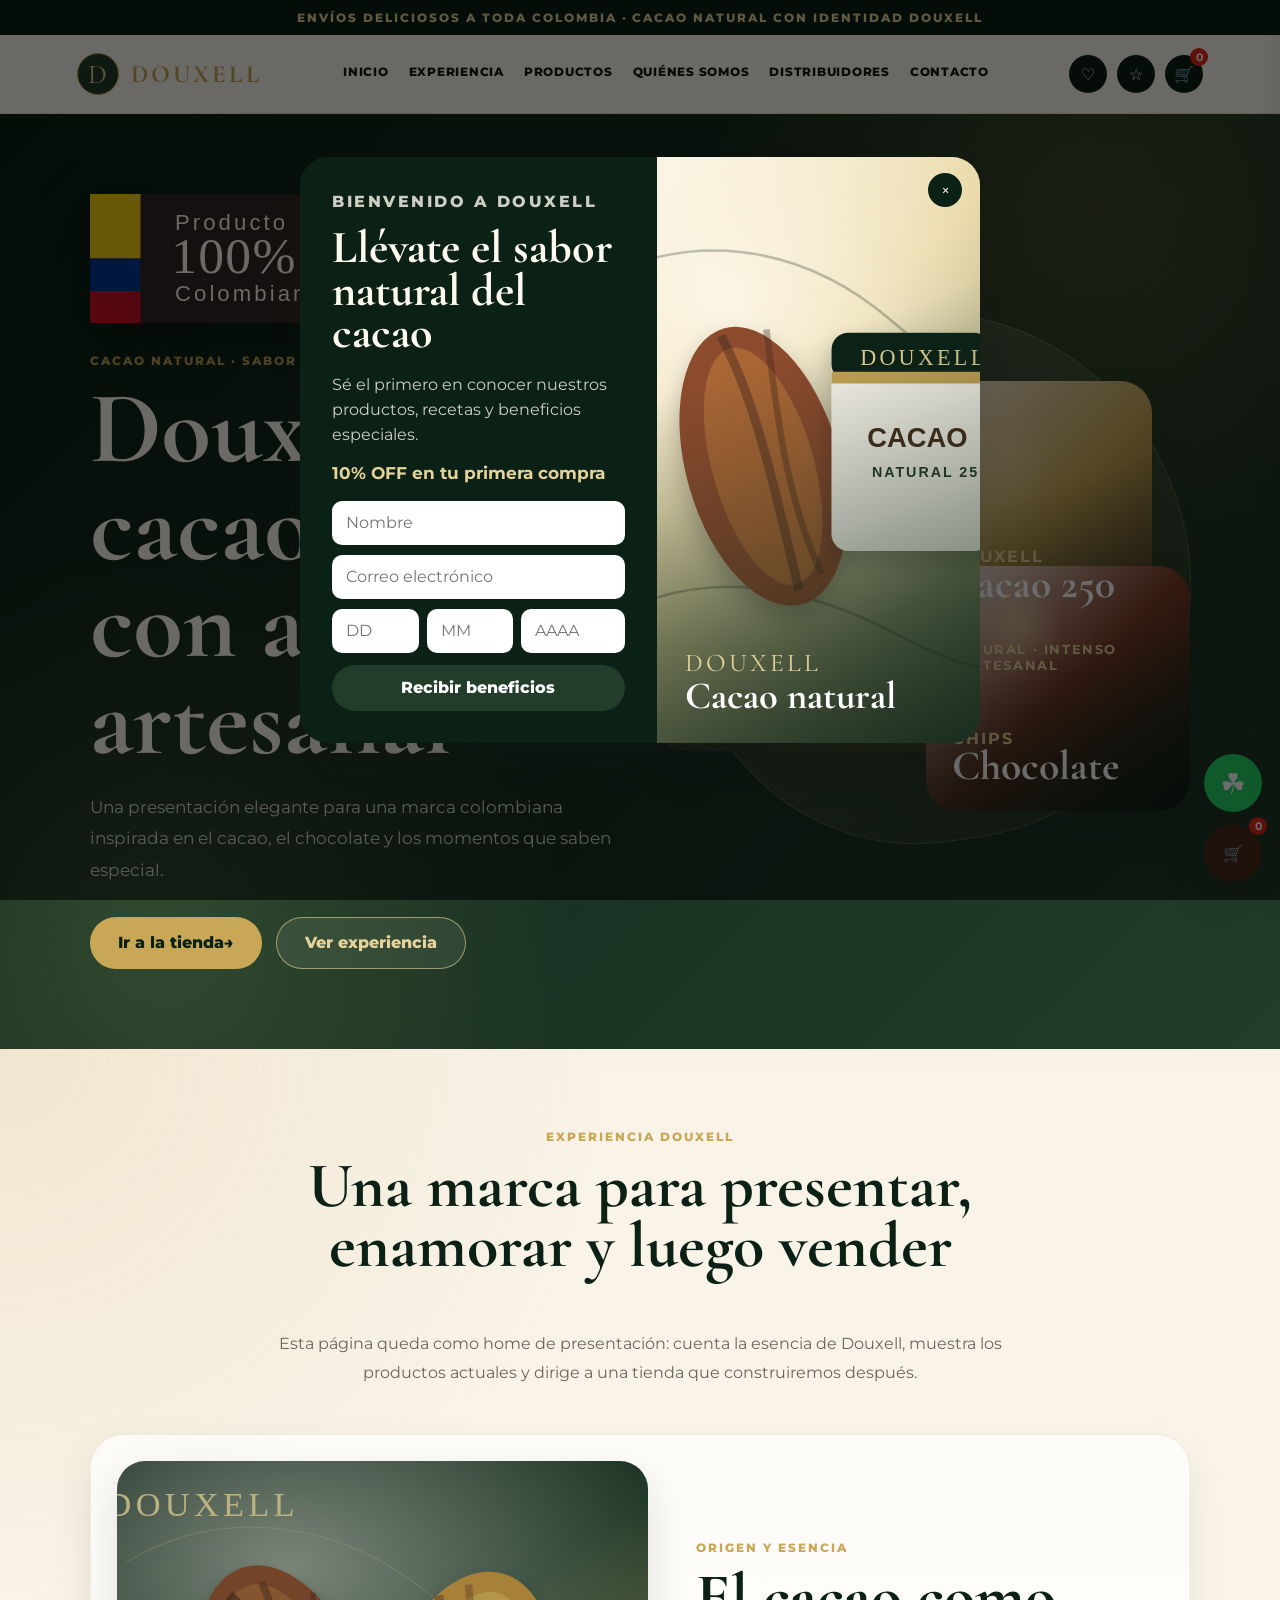
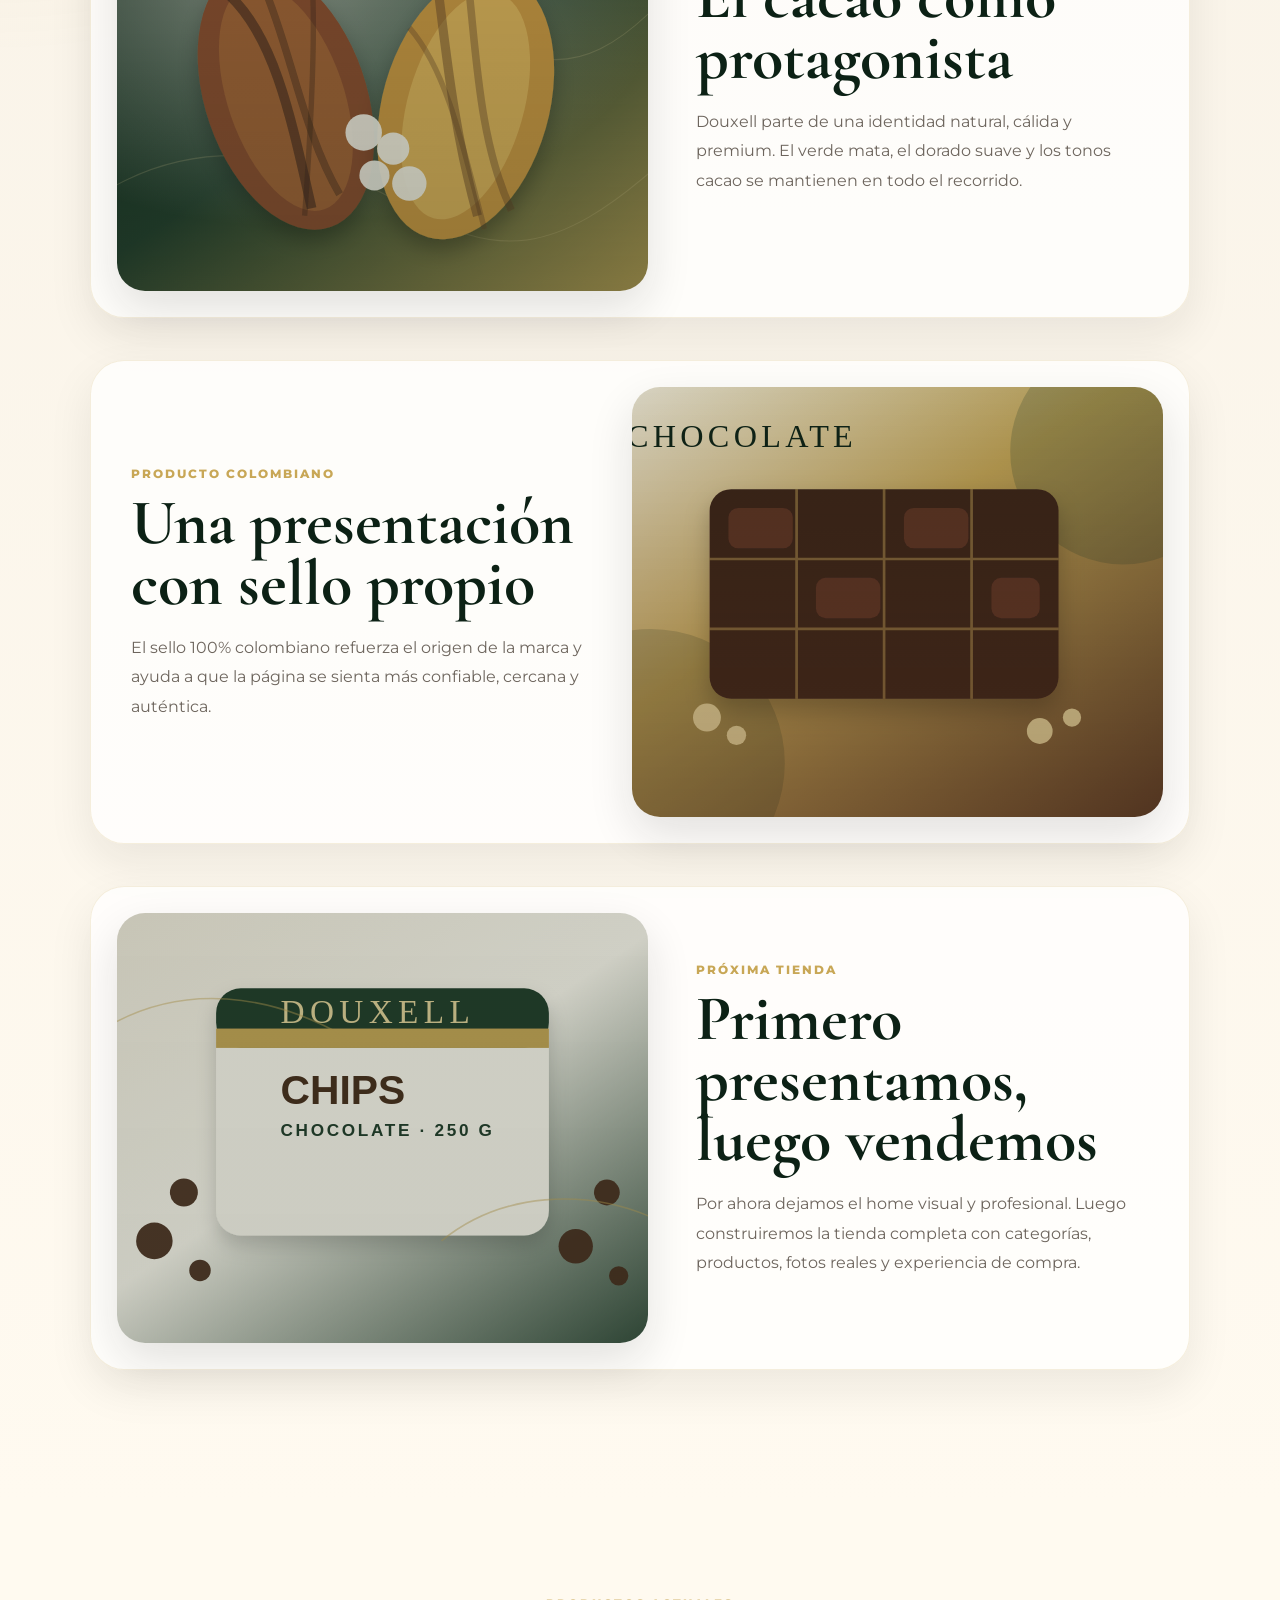
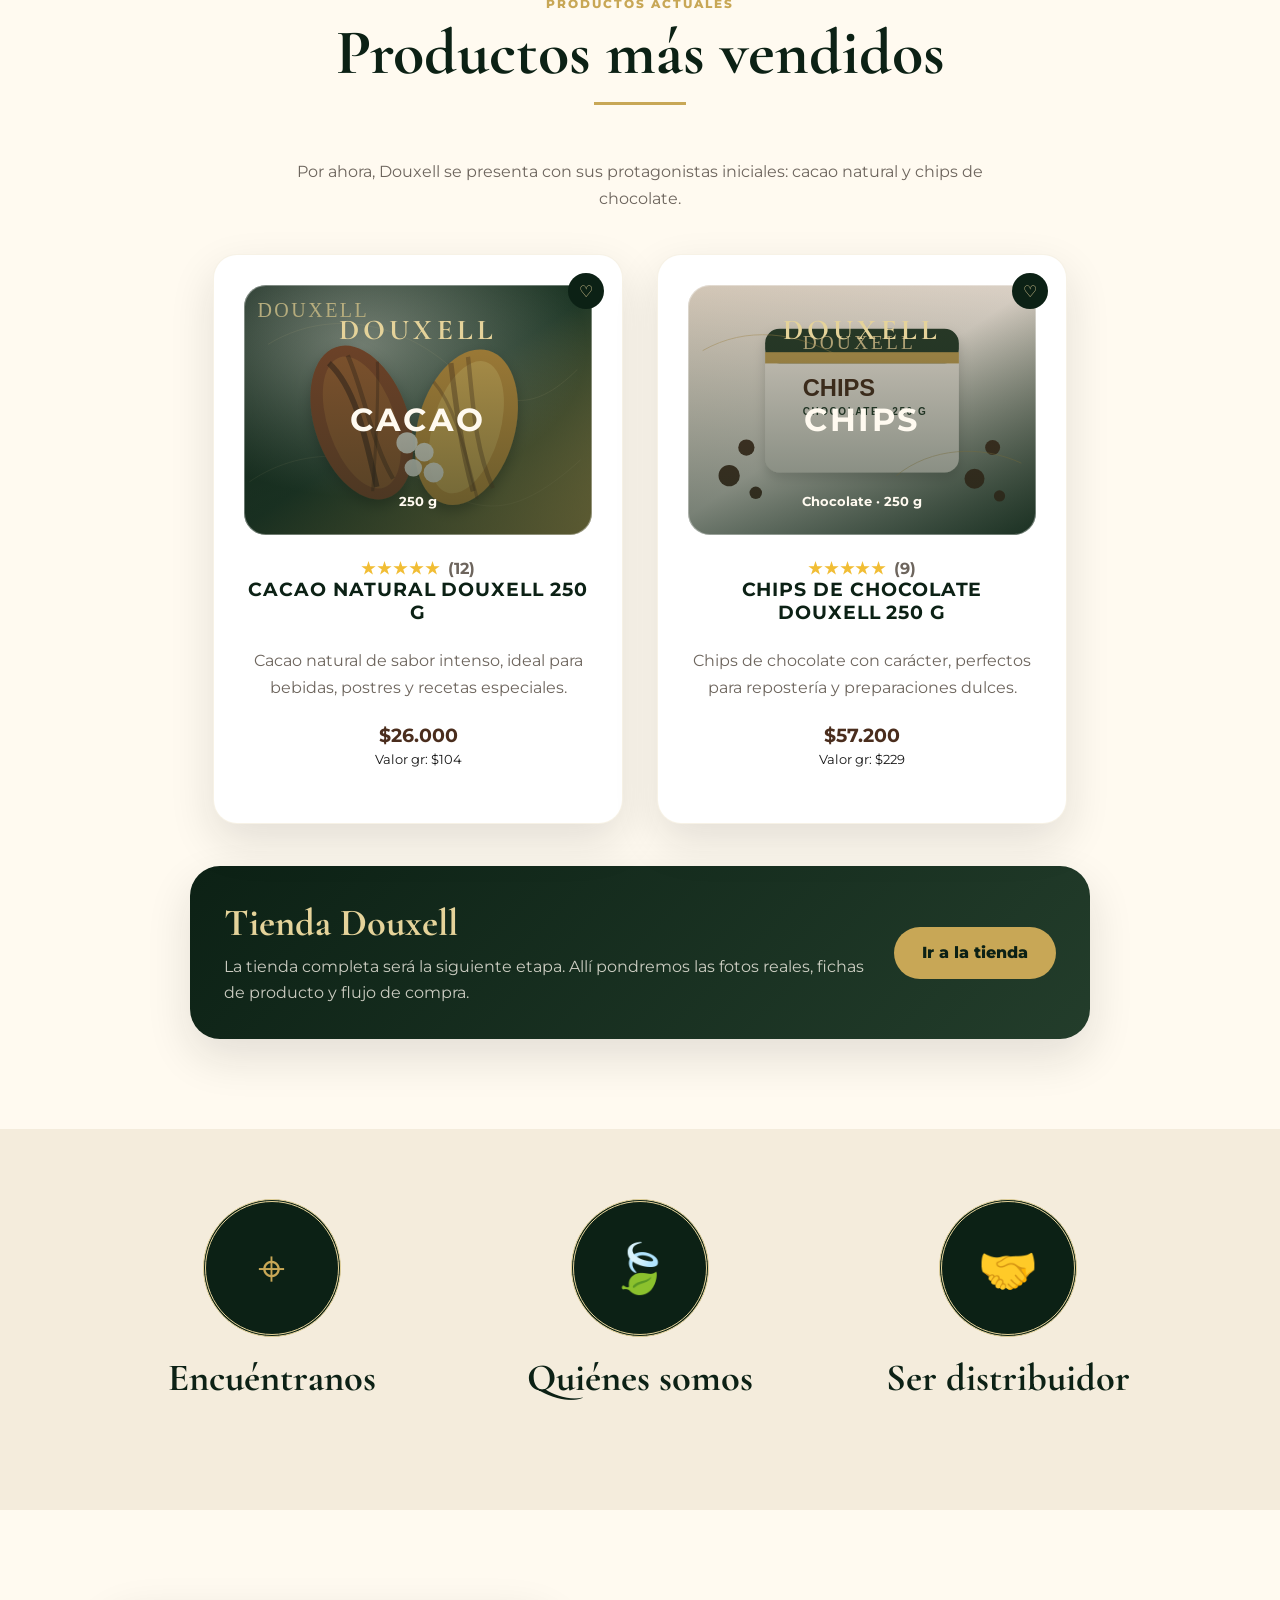
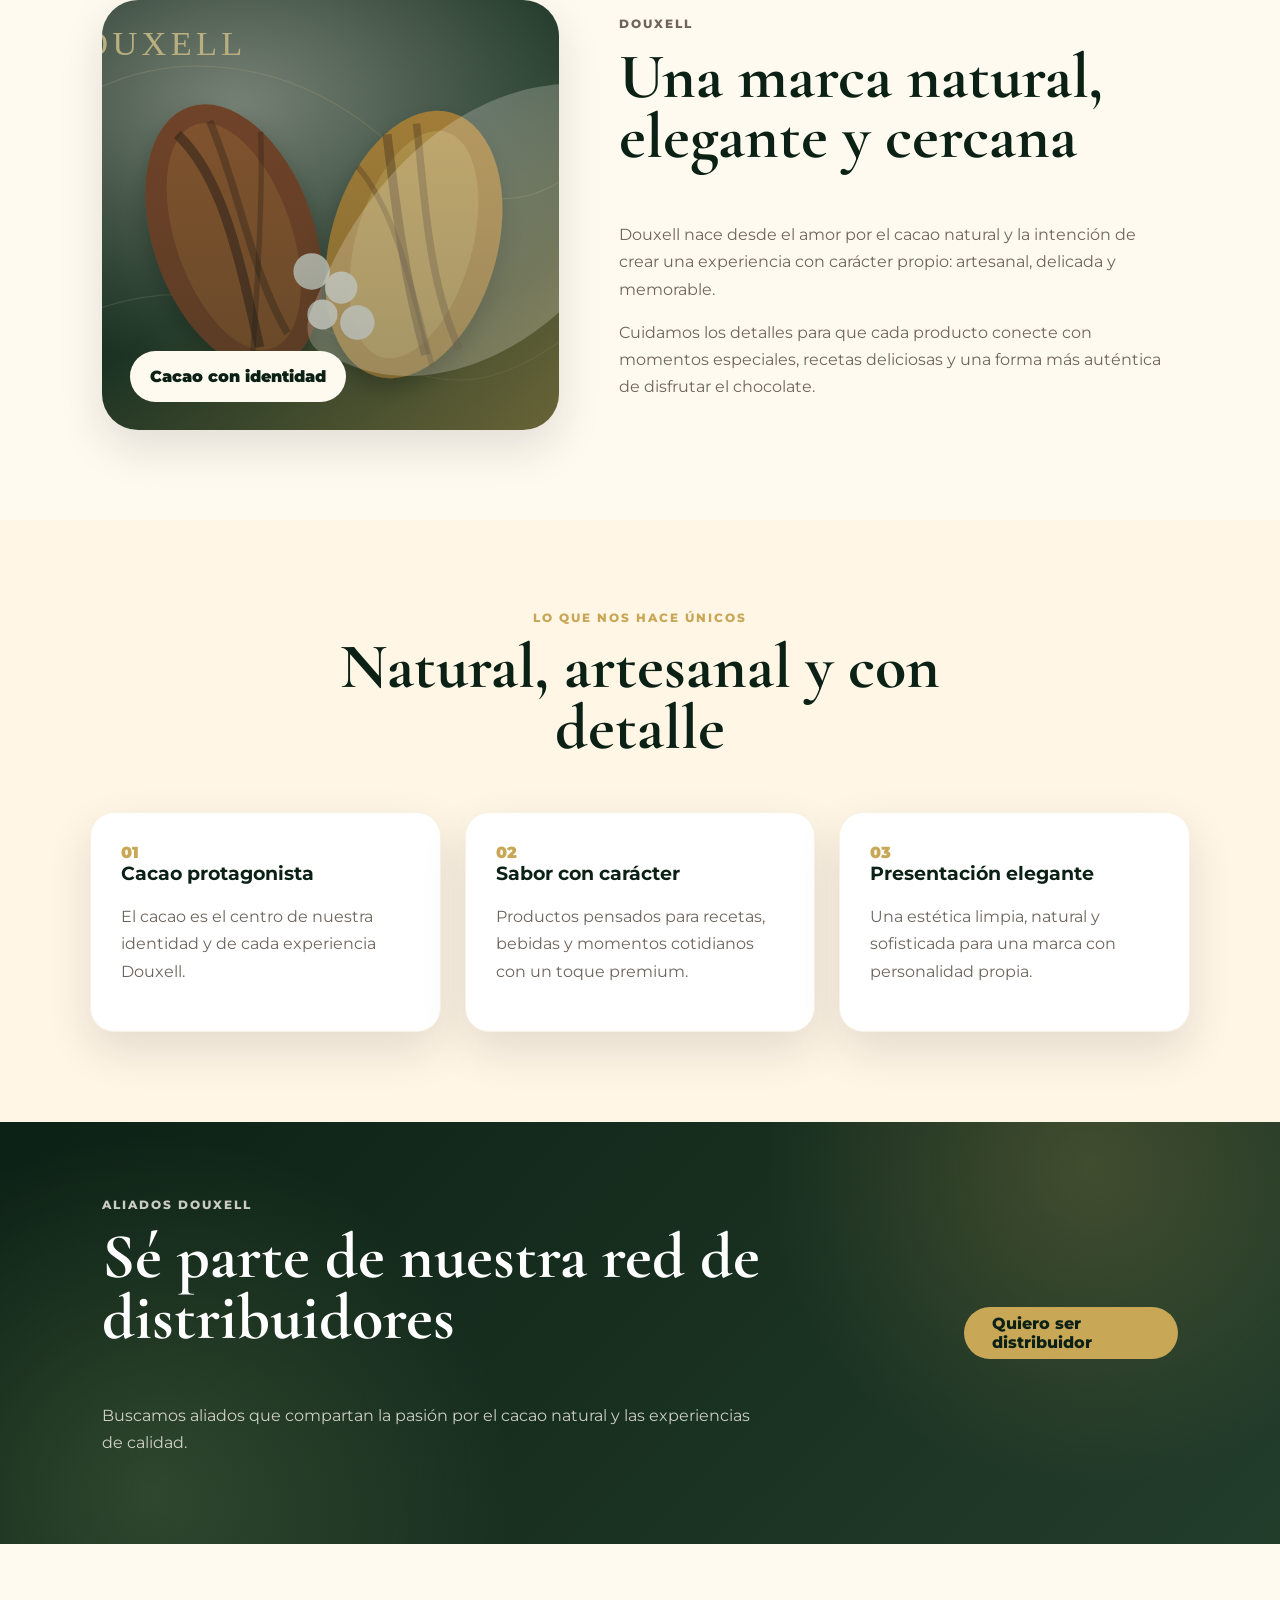
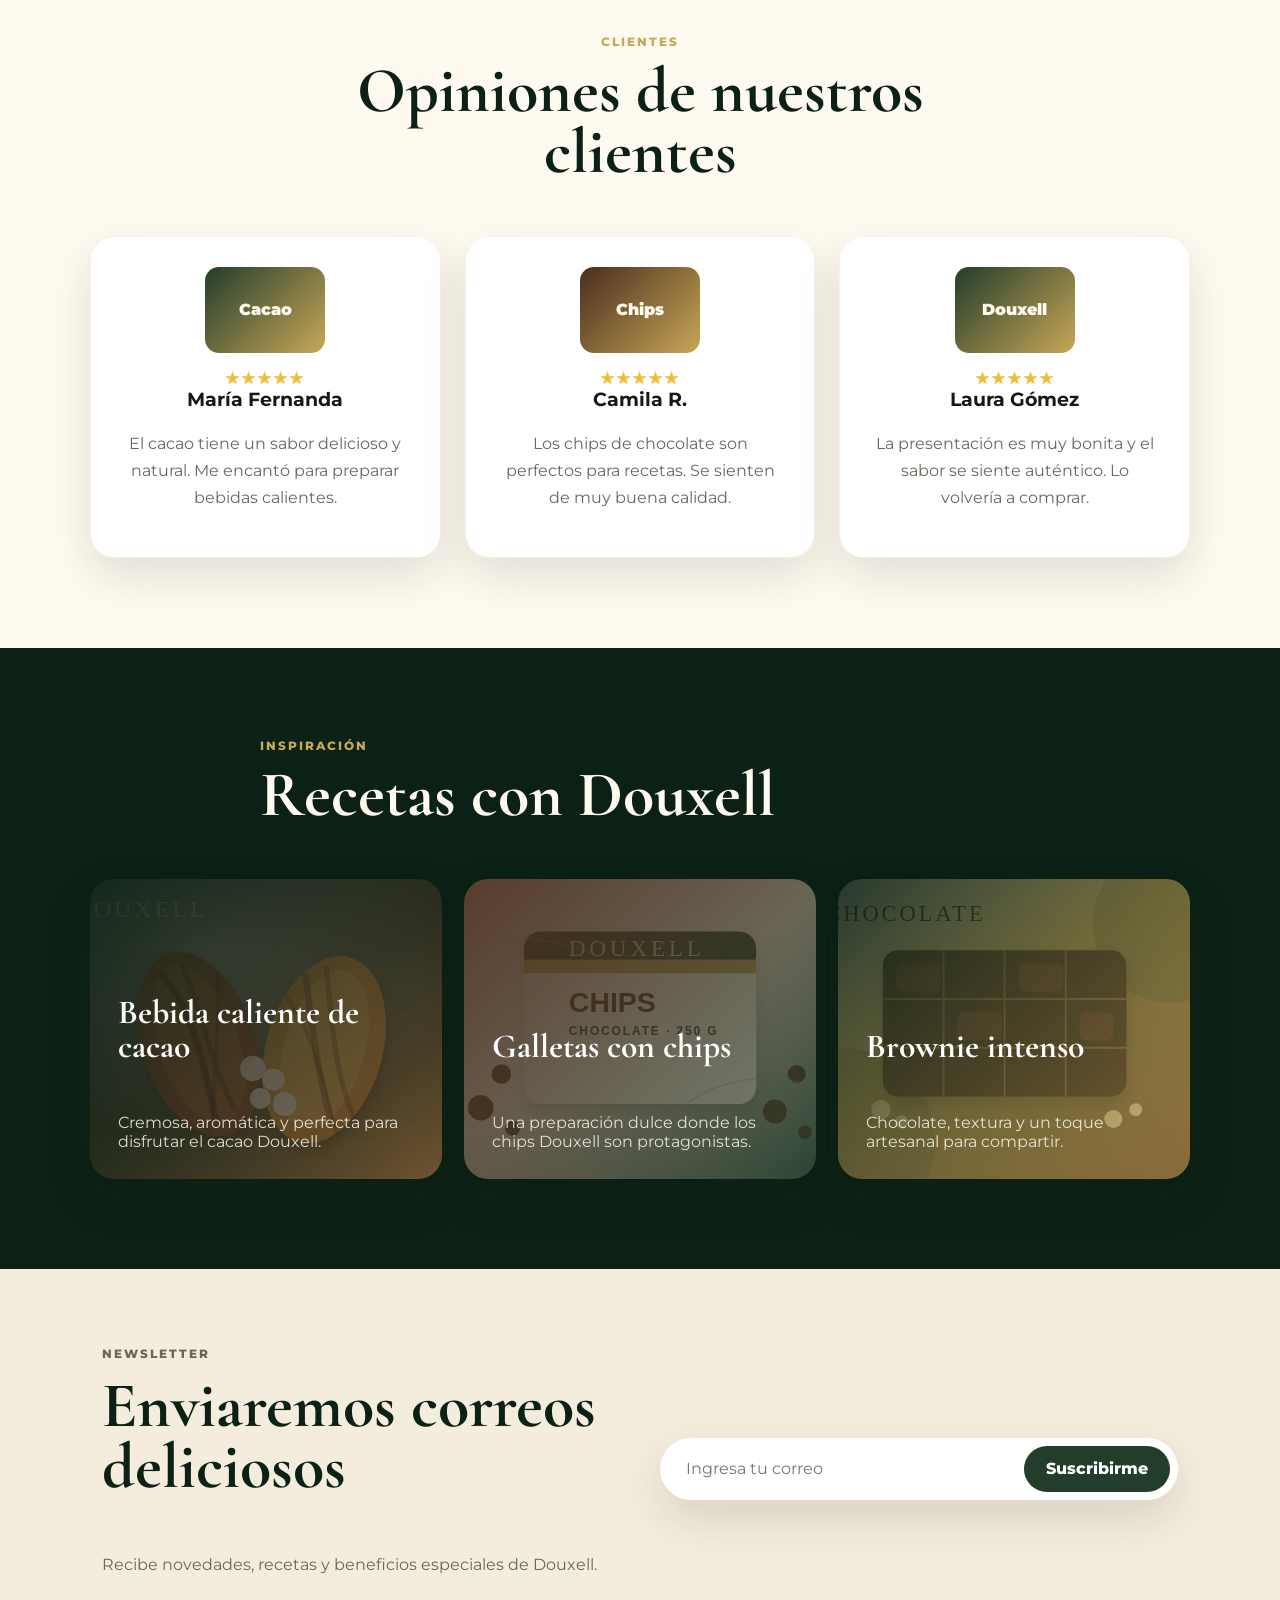
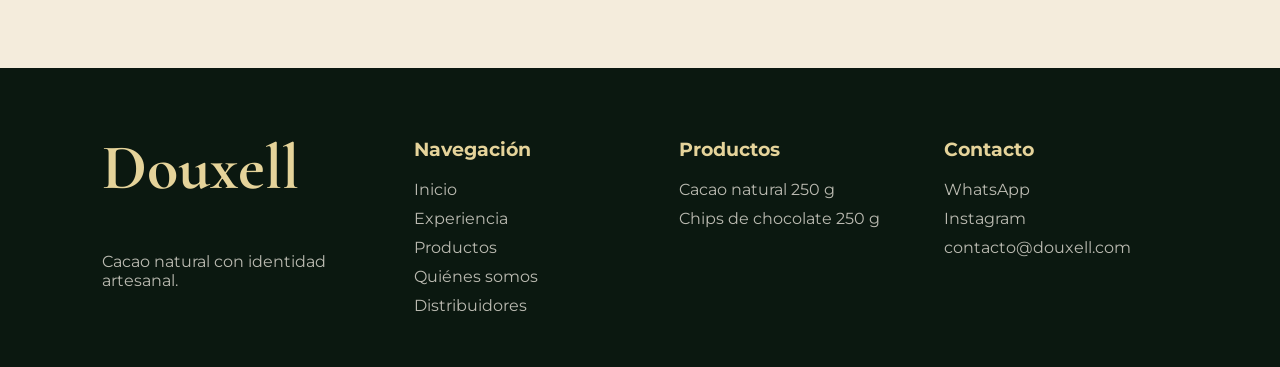
==== commit b92f8789: "Convertir home en presentación con sello colombiano" ====
--- a/index.html
+++ b/index.html
@@ -9,6 +9,7 @@
   <link rel="preconnect" href="https://fonts.gstatic.com" crossorigin>
   <link href="https://fonts.googleapis.com/css2?family=Cormorant+Garamond:wght@600;700&family=Montserrat:wght@400;500;600;700;800&display=swap" rel="stylesheet">
   <link rel="stylesheet" href="style.css" />
+  <link rel="stylesheet" href="overrides.css" />
 </head>
 <body>
   <div class="topbar">Envíos deliciosos a toda Colombia · Cacao natural con identidad Douxell</div>
@@ -21,8 +22,8 @@
 
     <nav class="main-nav" aria-label="Navegación principal">
       <a href="#inicio">Inicio</a>
+      <a href="#experiencia">Experiencia</a>
       <a href="#productos">Productos</a>
-      <a href="#experiencia">Experiencia</a>
       <a href="#nosotros">Quiénes somos</a>
       <a href="#distribuidor">Distribuidores</a>
       <a href="#contacto">Contacto</a>
@@ -39,11 +40,12 @@
   <main>
     <section class="hero section-dark">
       <div class="hero-copy">
+        <img class="colombia-badge" src="assets/colombia-badge.svg" alt="Producto 100% colombiano">
         <p class="eyebrow">Cacao natural · Sabor artesanal</p>
         <h1>Douxell, cacao natural con alma artesanal</h1>
-        <p class="hero-text">Una experiencia elegante y auténtica para quienes disfrutan el sabor real del cacao y los pequeños momentos que saben especial.</p>
+        <p class="hero-text">Una presentación elegante para una marca colombiana inspirada en el cacao, el chocolate y los momentos que saben especial.</p>
         <div class="hero-actions">
-          <a href="#productos" class="btn btn-gold">Comprar ahora</a>
+          <a href="tienda.html" class="btn btn-gold">Ir a la tienda</a>
           <a href="#experiencia" class="btn btn-outline">Ver experiencia</a>
         </div>
       </div>
@@ -51,7 +53,7 @@
       <div class="hero-visual" aria-label="Composición visual Douxell">
         <div class="cacao-orbit"></div>
         <div class="hero-photo hero-photo-main">
-          <span>Cacao natural</span>
+          <span>Cacao colombiano</span>
         </div>
         <div class="hero-card hero-card-main">
           <span class="product-label">Douxell</span>
@@ -68,8 +70,8 @@
     <section class="story-scroll" id="experiencia">
       <div class="story-intro">
         <p class="eyebrow">Experiencia Douxell</p>
-        <h2>Un recorrido visual inspirado en el cacao</h2>
-        <p>La página ahora mantiene una línea más profesional: verde mata, dorado suave, fondos cálidos y fotografías de cacao/chocolate para que el scroll se sienta unificado.</p>
+        <h2>Una marca para presentar, enamorar y luego vender</h2>
+        <p>Esta página queda como home de presentación: cuenta la esencia de Douxell, muestra los productos actuales y dirige a una tienda que construiremos después.</p>
       </div>
 
       <div class="story-panel">
@@ -77,34 +79,34 @@
         <div class="story-copy">
           <p class="eyebrow">Origen y esencia</p>
           <h2>El cacao como protagonista</h2>
-          <p>En Douxell, el cacao no solo se compra: se vive como una experiencia natural, cálida y elegante. Cada bloque visual acompaña la identidad de la marca sin verse plano.</p>
+          <p>Douxell parte de una identidad natural, cálida y premium. El verde mata, el dorado suave y los tonos cacao se mantienen en todo el recorrido.</p>
         </div>
       </div>
 
       <div class="story-panel reverse">
         <div class="story-photo photo-chocolate"></div>
         <div class="story-copy">
-          <p class="eyebrow">Texturas premium</p>
-          <h2>Chocolate, detalle y sabor</h2>
-          <p>La composición mezcla fotografías, tarjetas y fondos suaves para que la web se sienta como una tienda artesanal moderna, no como una plantilla simple.</p>
+          <p class="eyebrow">Producto colombiano</p>
+          <h2>Una presentación con sello propio</h2>
+          <p>El sello 100% colombiano refuerza el origen de la marca y ayuda a que la página se sienta más confiable, cercana y auténtica.</p>
         </div>
       </div>
 
       <div class="story-panel">
         <div class="story-photo photo-detail"></div>
         <div class="story-copy">
-          <p class="eyebrow">Identidad Douxell</p>
-          <h2>Todo conectado en una sola línea visual</h2>
-          <p>El diseño mantiene una misma atmósfera de principio a fin: verde mata, blanco, dorado, cacao y una estética premium que acompaña el catálogo.</p>
+          <p class="eyebrow">Próxima tienda</p>
+          <h2>Primero presentamos, luego vendemos</h2>
+          <p>Por ahora dejamos el home visual y profesional. Luego construiremos la tienda completa con categorías, productos, fotos reales y experiencia de compra.</p>
         </div>
       </div>
     </section>
 
     <section class="products-section" id="productos">
       <div class="section-heading">
-        <p class="eyebrow">Nuestra selección</p>
-        <h2>Productos Douxell</h2>
-        <p>Por ahora, una línea enfocada solo en nuestros protagonistas: cacao natural y chips de chocolate.</p>
+        <p class="eyebrow">Productos actuales</p>
+        <h2>Productos más vendidos</h2>
+        <p>Por ahora, Douxell se presenta con sus protagonistas iniciales: cacao natural y chips de chocolate.</p>
       </div>
 
       <div class="product-grid">
@@ -147,6 +149,14 @@
             <a href="#contacto" class="btn-small secondary">Ver detalles</a>
           </div>
         </article>
+      </div>
+
+      <div class="shop-callout">
+        <div>
+          <h3>Tienda Douxell</h3>
+          <p>La tienda completa será la siguiente etapa. Allí pondremos las fotos reales, fichas de producto y flujo de compra.</p>
+        </div>
+        <a href="tienda.html" class="btn btn-gold">Ir a la tienda</a>
       </div>
     </section>
 
@@ -184,21 +194,9 @@
         <h2>Natural, artesanal y con detalle</h2>
       </div>
       <div class="why-grid">
-        <article>
-          <span>01</span>
-          <h3>Cacao protagonista</h3>
-          <p>El cacao es el centro de nuestra identidad y de cada experiencia Douxell.</p>
-        </article>
-        <article>
-          <span>02</span>
-          <h3>Sabor con carácter</h3>
-          <p>Productos pensados para recetas, bebidas y momentos cotidianos con un toque premium.</p>
-        </article>
-        <article>
-          <span>03</span>
-          <h3>Presentación elegante</h3>
-          <p>Una estética limpia, natural y sofisticada para una marca con personalidad propia.</p>
-        </article>
+        <article><span>01</span><h3>Cacao protagonista</h3><p>El cacao es el centro de nuestra identidad y de cada experiencia Douxell.</p></article>
+        <article><span>02</span><h3>Sabor con carácter</h3><p>Productos pensados para recetas, bebidas y momentos cotidianos con un toque premium.</p></article>
+        <article><span>03</span><h3>Presentación elegante</h3><p>Una estética limpia, natural y sofisticada para una marca con personalidad propia.</p></article>
       </div>
     </section>
 
@@ -217,24 +215,9 @@
         <h2>Opiniones de nuestros clientes</h2>
       </div>
       <div class="testimonial-row">
-        <article class="testimonial-card">
-          <div class="mini-product cacao-mini">Cacao</div>
-          <div class="stars">★★★★★</div>
-          <h3>María Fernanda</h3>
-          <p>El cacao tiene un sabor delicioso y natural. Me encantó para preparar bebidas calientes.</p>
-        </article>
-        <article class="testimonial-card">
-          <div class="mini-product chips-mini">Chips</div>
-          <div class="stars">★★★★★</div>
-          <h3>Camila R.</h3>
-          <p>Los chips de chocolate son perfectos para recetas. Se sienten de muy buena calidad.</p>
-        </article>
-        <article class="testimonial-card">
-          <div class="mini-product cacao-mini">Douxell</div>
-          <div class="stars">★★★★★</div>
-          <h3>Laura Gómez</h3>
-          <p>La presentación es muy bonita y el sabor se siente auténtico. Lo volvería a comprar.</p>
-        </article>
+        <article class="testimonial-card"><div class="mini-product cacao-mini">Cacao</div><div class="stars">★★★★★</div><h3>María Fernanda</h3><p>El cacao tiene un sabor delicioso y natural. Me encantó para preparar bebidas calientes.</p></article>
+        <article class="testimonial-card"><div class="mini-product chips-mini">Chips</div><div class="stars">★★★★★</div><h3>Camila R.</h3><p>Los chips de chocolate son perfectos para recetas. Se sienten de muy buena calidad.</p></article>
+        <article class="testimonial-card"><div class="mini-product cacao-mini">Douxell</div><div class="stars">★★★★★</div><h3>Laura Gómez</h3><p>La presentación es muy bonita y el sabor se siente auténtico. Lo volvería a comprar.</p></article>
       </div>
     </section>
 
@@ -244,18 +227,9 @@
         <h2>Recetas con Douxell</h2>
       </div>
       <div class="recipe-grid">
-        <article class="recipe-card recipe-one">
-          <h3>Bebida caliente de cacao</h3>
-          <p>Cremosa, aromática y perfecta para disfrutar el cacao Douxell.</p>
-        </article>
-        <article class="recipe-card recipe-two">
-          <h3>Galletas con chips</h3>
-          <p>Una preparación dulce donde los chips Douxell son protagonistas.</p>
-        </article>
-        <article class="recipe-card recipe-three">
-          <h3>Brownie intenso</h3>
-          <p>Chocolate, textura y un toque artesanal para compartir.</p>
-        </article>
+        <article class="recipe-card recipe-one"><h3>Bebida caliente de cacao</h3><p>Cremosa, aromática y perfecta para disfrutar el cacao Douxell.</p></article>
+        <article class="recipe-card recipe-two"><h3>Galletas con chips</h3><p>Una preparación dulce donde los chips Douxell son protagonistas.</p></article>
+        <article class="recipe-card recipe-three"><h3>Brownie intenso</h3><p>Chocolate, textura y un toque artesanal para compartir.</p></article>
       </div>
     </section>
 
@@ -273,29 +247,10 @@
   </main>
 
   <footer class="footer">
-    <div>
-      <h2>Douxell</h2>
-      <p>Cacao natural con identidad artesanal.</p>
-    </div>
-    <div>
-      <h3>Navegación</h3>
-      <a href="#inicio">Inicio</a>
-      <a href="#productos">Productos</a>
-      <a href="#experiencia">Experiencia</a>
-      <a href="#nosotros">Quiénes somos</a>
-      <a href="#distribuidor">Distribuidores</a>
-    </div>
-    <div>
-      <h3>Productos</h3>
-      <a href="#productos">Cacao natural 250 g</a>
-      <a href="#productos">Chips de chocolate 250 g</a>
-    </div>
-    <div>
-      <h3>Contacto</h3>
-      <a href="https://wa.me/573000000000?text=Hola%2C%20quiero%20conocer%20los%20productos%20Douxell" target="_blank" rel="noopener">WhatsApp</a>
-      <a href="#">Instagram</a>
-      <a href="mailto:contacto@douxell.com">contacto@douxell.com</a>
-    </div>
+    <div><h2>Douxell</h2><p>Cacao natural con identidad artesanal.</p></div>
+    <div><h3>Navegación</h3><a href="#inicio">Inicio</a><a href="#experiencia">Experiencia</a><a href="#productos">Productos</a><a href="#nosotros">Quiénes somos</a><a href="#distribuidor">Distribuidores</a></div>
+    <div><h3>Productos</h3><a href="#productos">Cacao natural 250 g</a><a href="#productos">Chips de chocolate 250 g</a></div>
+    <div><h3>Contacto</h3><a href="https://wa.me/573000000000?text=Hola%2C%20quiero%20conocer%20los%20productos%20Douxell" target="_blank" rel="noopener">WhatsApp</a><a href="#">Instagram</a><a href="mailto:contacto@douxell.com">contacto@douxell.com</a></div>
   </footer>
 
   <div class="floating-actions">
@@ -307,10 +262,7 @@
     <button class="close-cart" type="button" aria-label="Cerrar carrito">×</button>
     <h2>Tu carrito Douxell</h2>
     <div id="cartItems" class="cart-items"></div>
-    <div class="cart-total">
-      <span>Total</span>
-      <strong id="cartTotal">$0</strong>
-    </div>
+    <div class="cart-total"><span>Total</span><strong id="cartTotal">$0</strong></div>
     <a class="btn btn-gold cart-whatsapp" href="https://wa.me/573000000000?text=Hola%2C%20quiero%20hacer%20un%20pedido%20Douxell" target="_blank" rel="noopener">Pedir por WhatsApp</a>
   </aside>
 
@@ -325,18 +277,11 @@
         <form class="modal-form">
           <input type="text" placeholder="Nombre" aria-label="Nombre">
           <input type="email" placeholder="Correo electrónico" aria-label="Correo electrónico">
-          <div class="birthday-grid">
-            <input type="text" placeholder="DD" aria-label="Día de cumpleaños">
-            <input type="text" placeholder="MM" aria-label="Mes de cumpleaños">
-            <input type="text" placeholder="AAAA" aria-label="Año de cumpleaños">
-          </div>
+          <div class="birthday-grid"><input type="text" placeholder="DD" aria-label="Día"><input type="text" placeholder="MM" aria-label="Mes"><input type="text" placeholder="AAAA" aria-label="Año"></div>
           <button type="submit">Recibir beneficios</button>
         </form>
       </div>
-      <div class="modal-visual">
-        <span>Douxell</span>
-        <strong>Cacao natural</strong>
-      </div>
+      <div class="modal-visual"><span>Douxell</span><strong>Cacao natural</strong></div>
     </div>
   </div>
 
--- a/style.css
+++ b/style.css
@@ -1,1037 +1 @@
-:root {
-  --green: #233d2b;
-  --green-deep: #102418;
-  --green-soft: #6f8a55;
-  --gold: #c8a756;
-  --gold-light: #e5d39a;
-  --cream: #f4ecdc;
-  --ivory: #fffaf0;
-  --cacao: #4a2d1d;
-  --text: #171717;
-  --muted: #6d655d;
-  --white: #ffffff;
-  --shadow: 0 18px 45px rgba(23, 23, 23, 0.12);
-  --radius: 24px;
-}
-
-* {
-  box-sizing: border-box;
-}
-
-html {
-  scroll-behavior: smooth;
-}
-
-body {
-  margin: 0;
-  font-family: "Montserrat", Arial, sans-serif;
-  color: var(--text);
-  background: var(--ivory);
-}
-
-body.no-scroll {
-  overflow: hidden;
-}
-
-a {
-  color: inherit;
-  text-decoration: none;
-}
-
-button,
-input {
-  font: inherit;
-}
-
-.topbar {
-  background: var(--green);
-  color: var(--gold-light);
-  text-align: center;
-  padding: 10px 16px;
-  font-size: 0.82rem;
-  font-weight: 700;
-  letter-spacing: 0.12em;
-  text-transform: uppercase;
-}
-
-.site-header {
-  position: sticky;
-  top: 0;
-  z-index: 20;
-  display: flex;
-  align-items: center;
-  justify-content: space-between;
-  gap: 24px;
-  padding: 18px 6vw;
-  background: rgba(255, 250, 240, 0.92);
-  backdrop-filter: blur(16px);
-  border-bottom: 1px solid rgba(200, 167, 86, 0.25);
-}
-
-.brand {
-  display: flex;
-  align-items: center;
-  gap: 12px;
-  min-width: 170px;
-}
-
-.brand-mark {
-  display: grid;
-  place-items: center;
-  width: 42px;
-  height: 42px;
-  border-radius: 50%;
-  background: var(--green);
-  color: var(--gold-light);
-  font-family: "Cormorant Garamond", serif;
-  font-size: 1.7rem;
-  border: 1px solid var(--gold);
-}
-
-.brand-name {
-  font-family: "Cormorant Garamond", serif;
-  color: var(--gold);
-  text-transform: uppercase;
-  font-size: 1.55rem;
-  font-weight: 700;
-  letter-spacing: 0.12em;
-}
-
-.main-nav {
-  display: flex;
-  align-items: center;
-  justify-content: center;
-  gap: 22px;
-  font-size: 0.83rem;
-  font-weight: 700;
-  text-transform: uppercase;
-  letter-spacing: 0.06em;
-}
-
-.main-nav a {
-  position: relative;
-  padding-bottom: 6px;
-}
-
-.main-nav a::after {
-  content: "";
-  position: absolute;
-  left: 0;
-  bottom: 0;
-  width: 0;
-  height: 2px;
-  background: var(--gold);
-  transition: width 0.25s ease;
-}
-
-.main-nav a:hover::after {
-  width: 100%;
-}
-
-.header-actions {
-  display: flex;
-  align-items: center;
-  gap: 10px;
-}
-
-.icon-btn,
-.menu-toggle {
-  position: relative;
-  display: grid;
-  place-items: center;
-  width: 38px;
-  height: 38px;
-  border: 0;
-  border-radius: 50%;
-  background: var(--green-deep);
-  color: var(--ivory);
-  cursor: pointer;
-}
-
-.icon-btn span,
-.chat span {
-  position: absolute;
-  top: -7px;
-  right: -5px;
-  display: grid;
-  place-items: center;
-  min-width: 18px;
-  height: 18px;
-  padding: 0 5px;
-  border-radius: 999px;
-  background: #df2b19;
-  color: var(--white);
-  font-size: 0.68rem;
-  font-weight: 700;
-}
-
-.menu-toggle {
-  display: none;
-}
-
-.section-dark {
-  background:
-    radial-gradient(circle at top right, rgba(200, 167, 86, 0.22), transparent 34%),
-    linear-gradient(135deg, var(--green-deep), var(--green));
-  color: var(--white);
-}
-
-.hero {
-  display: grid;
-  grid-template-columns: minmax(0, 1.02fr) minmax(320px, 0.98fr);
-  align-items: center;
-  min-height: 660px;
-  padding: 70px 7vw;
-  overflow: hidden;
-}
-
-.eyebrow {
-  margin: 0 0 12px;
-  color: var(--gold);
-  font-weight: 800;
-  letter-spacing: 0.16em;
-  text-transform: uppercase;
-  font-size: 0.78rem;
-}
-
-h1,
-h2,
-h3 {
-  margin-top: 0;
-}
-
-h1,
-h2 {
-  font-family: "Cormorant Garamond", serif;
-  line-height: 0.95;
-}
-
-h1 {
-  max-width: 650px;
-  margin-bottom: 22px;
-  font-size: clamp(3.4rem, 8vw, 7.2rem);
-  color: var(--ivory);
-}
-
-h2 {
-  font-size: clamp(2.5rem, 5vw, 4.6rem);
-}
-
-.hero-text {
-  max-width: 560px;
-  margin-bottom: 32px;
-  color: rgba(255, 250, 240, 0.84);
-  font-size: 1.08rem;
-  line-height: 1.8;
-}
-
-.hero-actions,
-.product-actions {
-  display: flex;
-  flex-wrap: wrap;
-  gap: 14px;
-}
-
-.btn,
-.btn-small,
-.newsletter-form button,
-.modal-form button {
-  display: inline-flex;
-  align-items: center;
-  justify-content: center;
-  border: 0;
-  border-radius: 999px;
-  cursor: pointer;
-  font-weight: 800;
-  transition: transform 0.25s ease, box-shadow 0.25s ease, background 0.25s ease;
-}
-
-.btn:hover,
-.btn-small:hover,
-.newsletter-form button:hover,
-.modal-form button:hover {
-  transform: translateY(-2px);
-  box-shadow: 0 14px 28px rgba(16, 36, 24, 0.2);
-}
-
-.btn {
-  min-height: 52px;
-  padding: 0 28px;
-}
-
-.btn-gold {
-  background: var(--gold);
-  color: var(--green-deep);
-}
-
-.btn-outline {
-  border: 1px solid rgba(229, 211, 154, 0.6);
-  color: var(--gold-light);
-}
-
-.btn-soft {
-  margin-top: 30px;
-  background: #d8bd78;
-  color: var(--green-deep);
-}
-
-.hero-visual {
-  position: relative;
-  min-height: 520px;
-}
-
-.cacao-orbit {
-  position: absolute;
-  inset: 20px;
-  border-radius: 45% 55% 52% 48%;
-  background:
-    radial-gradient(circle at 30% 22%, rgba(229, 211, 154, 0.28), transparent 18%),
-    radial-gradient(circle at 67% 76%, rgba(111, 138, 85, 0.48), transparent 21%),
-    linear-gradient(145deg, rgba(255, 250, 240, 0.14), rgba(200, 167, 86, 0.06));
-  border: 1px solid rgba(229, 211, 154, 0.2);
-  transform: rotate(-8deg);
-}
-
-.hero-card {
-  position: absolute;
-  display: flex;
-  flex-direction: column;
-  justify-content: flex-end;
-  border-radius: 32px;
-  box-shadow: var(--shadow);
-  overflow: hidden;
-}
-
-.hero-card::before {
-  content: "";
-  position: absolute;
-  inset: 0;
-  background:
-    linear-gradient(160deg, transparent 40%, rgba(16, 36, 24, 0.86)),
-    radial-gradient(circle at 35% 24%, rgba(229, 211, 154, 0.5), transparent 18%);
-}
-
-.hero-card > * {
-  position: relative;
-  z-index: 1;
-}
-
-.hero-card-main {
-  left: 8%;
-  top: 40px;
-  width: 62%;
-  height: 410px;
-  padding: 34px;
-  background: linear-gradient(135deg, #f9f0df, #c8a756 48%, #4a2d1d);
-}
-
-.hero-card-side {
-  right: 0;
-  bottom: 42px;
-  width: 44%;
-  height: 250px;
-  padding: 26px;
-  background: linear-gradient(135deg, #fffaf0, #7c3d28 52%, #102418);
-}
-
-.hero-card span,
-.hero-card small {
-  color: var(--gold-light);
-  font-weight: 700;
-  letter-spacing: 0.12em;
-  text-transform: uppercase;
-}
-
-.hero-card strong {
-  font-family: "Cormorant Garamond", serif;
-  font-size: 2.8rem;
-  line-height: 0.9;
-  color: var(--white);
-}
-
-.products-section,
-.testimonials-section,
-.why-section {
-  padding: 86px 7vw;
-  text-align: center;
-}
-
-.section-heading {
-  max-width: 760px;
-  margin: 0 auto 42px;
-}
-
-.section-heading p:last-child {
-  color: var(--muted);
-  line-height: 1.7;
-}
-
-.product-grid {
-  display: grid;
-  grid-template-columns: repeat(2, minmax(260px, 390px));
-  justify-content: center;
-  gap: 34px;
-}
-
-.product-card,
-.testimonial-card,
-.why-grid article {
-  position: relative;
-  padding: 30px;
-  border-radius: var(--radius);
-  background: var(--white);
-  box-shadow: var(--shadow);
-}
-
-.heart {
-  position: absolute;
-  top: 18px;
-  right: 18px;
-  width: 36px;
-  height: 36px;
-  border: 0;
-  border-radius: 50%;
-  background: var(--green-deep);
-  color: var(--gold-light);
-  cursor: pointer;
-}
-
-.product-visual {
-  display: grid;
-  place-items: center;
-  width: 100%;
-  height: 240px;
-  margin-bottom: 24px;
-  border-radius: 22px;
-  color: var(--ivory);
-  box-shadow: inset 0 0 0 1px rgba(255,255,255,0.35);
-}
-
-.product-visual span {
-  font-family: "Cormorant Garamond", serif;
-  color: var(--gold-light);
-  font-size: 1.8rem;
-  font-weight: 700;
-  letter-spacing: 0.14em;
-  text-transform: uppercase;
-}
-
-.product-visual strong {
-  font-size: 2rem;
-  letter-spacing: 0.08em;
-}
-
-.product-visual small {
-  font-weight: 700;
-}
-
-.cacao-pack {
-  background:
-    radial-gradient(circle at 26% 28%, rgba(229, 211, 154, 0.34), transparent 20%),
-    linear-gradient(135deg, #24412d, #6f8a55 48%, #c8a756);
-}
-
-.chips-box {
-  background:
-    radial-gradient(circle at 65% 35%, rgba(229, 211, 154, 0.34), transparent 20%),
-    linear-gradient(135deg, #fffaf0 0 34%, #c8a756 34% 38%, #4a2d1d 38% 100%);
-}
-
-.stars {
-  color: #f1bd34;
-  font-weight: 800;
-  letter-spacing: 0.12em;
-}
-
-.stars span {
-  color: var(--muted);
-  letter-spacing: 0;
-  font-weight: 700;
-}
-
-.product-card h3 {
-  min-height: 50px;
-  color: var(--green-deep);
-  text-transform: uppercase;
-  letter-spacing: 0.05em;
-}
-
-.product-card p,
-.testimonial-card p,
-.why-grid p,
-.about-copy p,
-.distributor-section p,
-.newsletter p {
-  color: var(--muted);
-  line-height: 1.7;
-}
-
-.product-meta {
-  display: flex;
-  flex-direction: column;
-  gap: 4px;
-  margin: 22px 0;
-}
-
-.product-meta strong {
-  font-size: 1.2rem;
-  color: var(--cacao);
-}
-
-.btn-small {
-  flex: 1;
-  min-height: 44px;
-  padding: 0 18px;
-  background: var(--green);
-  color: var(--white);
-}
-
-.btn-small.secondary {
-  background: var(--cream);
-  color: var(--green-deep);
-}
-
-.feature-strip {
-  display: grid;
-  grid-template-columns: repeat(3, 1fr);
-  gap: 30px;
-  padding: 70px 8vw;
-  background: var(--cream);
-}
-
-.feature-card {
-  text-align: center;
-}
-
-.feature-icon {
-  display: grid;
-  place-items: center;
-  width: 138px;
-  height: 138px;
-  margin: 0 auto 18px;
-  border-radius: 50%;
-  background: var(--green-deep);
-  color: var(--gold);
-  border: 3px double var(--gold-light);
-  font-size: 3rem;
-}
-
-.feature-card h3 {
-  font-family: "Cormorant Garamond", serif;
-  font-size: 2.4rem;
-  color: var(--green-deep);
-}
-
-.about-section {
-  display: grid;
-  grid-template-columns: 0.9fr 1.1fr;
-  align-items: center;
-  gap: 60px;
-  padding: 90px 8vw;
-}
-
-.about-image {
-  position: relative;
-  min-height: 410px;
-  border-radius: 36px;
-  background:
-    linear-gradient(rgba(16, 36, 24, 0.16), rgba(16, 36, 24, 0.38)),
-    linear-gradient(135deg, #e5d39a, #6f8a55 48%, #102418);
-  overflow: hidden;
-}
-
-.leaf-shape {
-  position: absolute;
-  right: -60px;
-  top: 50px;
-  width: 260px;
-  height: 360px;
-  border-radius: 80% 10% 80% 10%;
-  background: rgba(255, 250, 240, 0.22);
-  transform: rotate(24deg);
-}
-
-.about-badge {
-  position: absolute;
-  left: 28px;
-  bottom: 28px;
-  padding: 16px 20px;
-  border-radius: 999px;
-  background: var(--ivory);
-  color: var(--green-deep);
-  font-weight: 900;
-}
-
-.about-copy {
-  text-align: left;
-}
-
-.about-copy h2 {
-  color: var(--green-deep);
-}
-
-.why-section {
-  background: #fff6e6;
-}
-
-.why-grid {
-  display: grid;
-  grid-template-columns: repeat(3, 1fr);
-  gap: 24px;
-  text-align: left;
-}
-
-.why-grid span {
-  color: var(--gold);
-  font-weight: 900;
-}
-
-.why-grid h3 {
-  color: var(--green-deep);
-}
-
-.distributor-section {
-  display: flex;
-  align-items: center;
-  justify-content: space-between;
-  gap: 28px;
-  padding: 72px 8vw;
-}
-
-.distributor-section p {
-  max-width: 650px;
-  color: rgba(255, 250, 240, 0.78);
-}
-
-.testimonial-row {
-  display: grid;
-  grid-template-columns: repeat(3, 1fr);
-  gap: 24px;
-}
-
-.mini-product {
-  display: grid;
-  place-items: center;
-  width: 120px;
-  height: 86px;
-  margin: 0 auto 16px;
-  border-radius: 14px;
-  color: var(--ivory);
-  font-weight: 900;
-}
-
-.cacao-mini {
-  background: linear-gradient(135deg, var(--green), var(--gold));
-}
-
-.chips-mini {
-  background: linear-gradient(135deg, var(--cacao), var(--gold));
-}
-
-.recipes-section {
-  padding: 86px 7vw;
-  background: var(--green-deep);
-}
-
-.section-heading.light h2 {
-  color: var(--ivory);
-}
-
-.recipe-grid {
-  display: grid;
-  grid-template-columns: repeat(3, 1fr);
-  gap: 22px;
-}
-
-.recipe-card {
-  display: flex;
-  flex-direction: column;
-  justify-content: flex-end;
-  min-height: 270px;
-  padding: 28px;
-  border-radius: 24px;
-  color: var(--white);
-  overflow: hidden;
-  background-size: cover;
-}
-
-.recipe-card h3 {
-  font-family: "Cormorant Garamond", serif;
-  font-size: 2.1rem;
-  line-height: 1;
-}
-
-.recipe-card p {
-  margin-bottom: 0;
-  color: rgba(255, 250, 240, 0.84);
-}
-
-.recipe-one {
-  background: linear-gradient(135deg, rgba(16,36,24,0.92), rgba(74,45,29,0.74)), radial-gradient(circle at 22% 18%, #e5d39a, transparent 34%);
-}
-
-.recipe-two {
-  background: linear-gradient(135deg, rgba(74,45,29,0.92), rgba(35,61,43,0.74)), radial-gradient(circle at 78% 28%, #c8a756, transparent 34%);
-}
-
-.recipe-three {
-  background: linear-gradient(135deg, rgba(16,36,24,0.9), rgba(200,167,86,0.54)), radial-gradient(circle at 55% 28%, #4a2d1d, transparent 34%);
-}
-
-.newsletter {
-  display: grid;
-  grid-template-columns: 1fr 1fr;
-  align-items: center;
-  gap: 40px;
-  padding: 74px 8vw;
-  background: var(--cream);
-}
-
-.newsletter-form {
-  display: flex;
-  background: var(--white);
-  border-radius: 999px;
-  padding: 8px;
-  box-shadow: var(--shadow);
-}
-
-.newsletter-form input {
-  flex: 1;
-  min-width: 0;
-  border: 0;
-  outline: 0;
-  padding: 0 18px;
-  background: transparent;
-}
-
-.newsletter-form button,
-.modal-form button {
-  min-height: 46px;
-  padding: 0 22px;
-  background: var(--green);
-  color: var(--white);
-}
-
-.footer {
-  display: grid;
-  grid-template-columns: 1.2fr repeat(3, 1fr);
-  gap: 32px;
-  padding: 70px 8vw 42px;
-  background: #0b1810;
-  color: var(--ivory);
-}
-
-.footer h2,
-.footer h3 {
-  color: var(--gold-light);
-}
-
-.footer a,
-.footer p {
-  display: block;
-  margin-bottom: 10px;
-  color: rgba(255, 250, 240, 0.72);
-}
-
-.floating-actions {
-  position: fixed;
-  z-index: 25;
-  right: 18px;
-  bottom: 18px;
-  display: flex;
-  flex-direction: column;
-  gap: 12px;
-}
-
-.whatsapp,
-.chat {
-  position: relative;
-  display: grid;
-  place-items: center;
-  width: 58px;
-  height: 58px;
-  border: 0;
-  border-radius: 50%;
-  box-shadow: var(--shadow);
-  cursor: pointer;
-}
-
-.whatsapp {
-  background: #25d366;
-  color: var(--white);
-  font-size: 1.8rem;
-}
-
-.chat {
-  background: var(--cacao);
-  color: var(--white);
-}
-
-.cart-panel {
-  position: fixed;
-  z-index: 60;
-  top: 0;
-  right: 0;
-  width: min(420px, 92vw);
-  height: 100vh;
-  padding: 32px;
-  background: var(--ivory);
-  box-shadow: -18px 0 50px rgba(0,0,0,0.18);
-  transform: translateX(110%);
-  transition: transform 0.3s ease;
-}
-
-.cart-panel.open {
-  transform: translateX(0);
-}
-
-.close-cart,
-.close-modal {
-  position: absolute;
-  top: 16px;
-  right: 18px;
-  width: 34px;
-  height: 34px;
-  border: 0;
-  border-radius: 50%;
-  background: var(--green-deep);
-  color: var(--white);
-  cursor: pointer;
-}
-
-.cart-items {
-  display: grid;
-  gap: 14px;
-  margin: 24px 0;
-}
-
-.cart-item {
-  display: flex;
-  align-items: center;
-  justify-content: space-between;
-  gap: 10px;
-  padding: 14px;
-  border-radius: 16px;
-  background: var(--cream);
-}
-
-.cart-total {
-  display: flex;
-  justify-content: space-between;
-  padding-top: 18px;
-  border-top: 1px solid rgba(74,45,29,0.18);
-}
-
-.cart-whatsapp {
-  width: 100%;
-  margin-top: 22px;
-}
-
-.modal {
-  position: fixed;
-  z-index: 80;
-  inset: 0;
-  display: none;
-  align-items: center;
-  justify-content: center;
-  padding: 24px;
-  background: rgba(0, 0, 0, 0.58);
-}
-
-.modal.show {
-  display: flex;
-}
-
-.modal-content {
-  position: relative;
-  display: grid;
-  grid-template-columns: 1fr 0.9fr;
-  width: min(860px, 94vw);
-  max-height: 92vh;
-  overflow: hidden;
-  border-radius: 34px;
-  background: var(--green-deep);
-  color: var(--white);
-  box-shadow: var(--shadow);
-}
-
-.modal-copy {
-  padding: 48px;
-}
-
-.modal-copy h2 {
-  color: var(--ivory);
-}
-
-.modal-copy p {
-  color: rgba(255, 250, 240, 0.78);
-  line-height: 1.7;
-}
-
-.modal-copy strong {
-  display: inline-block;
-  margin-bottom: 22px;
-  color: var(--gold-light);
-  font-size: 1.2rem;
-}
-
-.modal-form {
-  display: grid;
-  gap: 12px;
-}
-
-.modal-form input {
-  width: 100%;
-  min-height: 48px;
-  border: 0;
-  border-radius: 12px;
-  outline: 0;
-  padding: 0 14px;
-}
-
-.birthday-grid {
-  display: grid;
-  grid-template-columns: 1fr 1fr 1.3fr;
-  gap: 10px;
-}
-
-.modal-visual {
-  display: flex;
-  flex-direction: column;
-  justify-content: flex-end;
-  min-height: 520px;
-  padding: 38px;
-  background:
-    linear-gradient(160deg, transparent 36%, rgba(16, 36, 24, 0.92)),
-    radial-gradient(circle at 36% 22%, rgba(229, 211, 154, 0.42), transparent 24%),
-    linear-gradient(135deg, #f4ecdc, #c8a756 45%, #4a2d1d);
-}
-
-.modal-visual span {
-  color: var(--gold-light);
-  font-family: "Cormorant Garamond", serif;
-  font-size: 2rem;
-  text-transform: uppercase;
-  letter-spacing: 0.14em;
-}
-
-.modal-visual strong {
-  font-family: "Cormorant Garamond", serif;
-  font-size: 3rem;
-  line-height: 0.95;
-}
-
-@media (max-width: 1000px) {
-  .main-nav {
-    position: absolute;
-    top: 100%;
-    left: 0;
-    right: 0;
-    display: none;
-    flex-direction: column;
-    padding: 24px;
-    background: var(--ivory);
-    box-shadow: var(--shadow);
-  }
-
-  .main-nav.open {
-    display: flex;
-  }
-
-  .menu-toggle {
-    display: grid;
-  }
-
-  .hero,
-  .about-section,
-  .newsletter {
-    grid-template-columns: 1fr;
-  }
-
-  .hero {
-    min-height: auto;
-  }
-
-  .hero-visual {
-    min-height: 440px;
-  }
-
-  .feature-strip,
-  .why-grid,
-  .testimonial-row,
-  .recipe-grid,
-  .footer {
-    grid-template-columns: 1fr;
-  }
-
-  .distributor-section {
-    flex-direction: column;
-    align-items: flex-start;
-  }
-}
-
-@media (max-width: 720px) {
-  .site-header {
-    padding: 14px 18px;
-  }
-
-  .brand-name {
-    font-size: 1.25rem;
-  }
-
-  .header-actions .icon-btn:not(.cart-toggle) {
-    display: none;
-  }
-
-  .hero,
-  .products-section,
-  .testimonials-section,
-  .why-section,
-  .recipes-section,
-  .about-section,
-  .newsletter {
-    padding-left: 22px;
-    padding-right: 22px;
-  }
-
-  .product-grid {
-    grid-template-columns: 1fr;
-  }
-
-  .hero-card-main {
-    width: 78%;
-    left: 0;
-  }
-
-  .hero-card-side {
-    width: 58%;
-  }
-
-  .feature-strip {
-    padding-left: 22px;
-    padding-right: 22px;
-  }
-
-  .newsletter-form {
-    flex-direction: column;
-    border-radius: 22px;
-    gap: 8px;
-  }
-
-  .newsletter-form input {
-    min-height: 46px;
-  }
-
-  .modal-content {
-    grid-template-columns: 1fr;
-    overflow-y: auto;
-  }
-
-  .modal-copy {
-    padding: 40px 24px 24px;
-  }
-
-  .modal-visual {
-    min-height: 220px;
-  }
-}
+:root{--green:#233d2b;--green-deep:#0c2115;--green-soft:#6f8a55;--gold:#c8a756;--gold-light:#e5d39a;--cream:#f4ecdc;--ivory:#fffaf0;--cacao:#4a2d1d;--text:#171717;--muted:#6d655d;--white:#fff;--shadow:0 18px 45px rgba(23,23,23,.12);--radius:24px}*{box-sizing:border-box}html{scroll-behavior:smooth}body{margin:0;font-family:"Montserrat",Arial,sans-serif;color:var(--text);background:var(--ivory)}body.no-scroll{overflow:hidden}a{color:inherit;text-decoration:none}button,input{font:inherit}.topbar{background:var(--green-deep);color:var(--gold-light);text-align:center;padding:10px 16px;font-size:.78rem;font-weight:800;letter-spacing:.16em;text-transform:uppercase}.site-header{position:sticky;top:0;z-index:20;display:flex;align-items:center;justify-content:space-between;gap:24px;padding:18px 6vw;background:rgba(255,250,240,.92);backdrop-filter:blur(16px);border-bottom:1px solid rgba(200,167,86,.25)}.brand{display:flex;align-items:center;gap:12px;min-width:170px}.brand-mark{display:grid;place-items:center;width:42px;height:42px;border-radius:50%;background:var(--green);color:var(--gold-light);font-family:"Cormorant Garamond",serif;font-size:1.7rem;border:1px solid var(--gold)}.brand-name{font-family:"Cormorant Garamond",serif;color:var(--gold);text-transform:uppercase;font-size:1.55rem;font-weight:700;letter-spacing:.12em}.main-nav{display:flex;align-items:center;justify-content:center;gap:20px;font-size:.78rem;font-weight:800;text-transform:uppercase;letter-spacing:.06em}.main-nav a{position:relative;padding-bottom:6px}.main-nav a:after{content:"";position:absolute;left:0;bottom:0;width:0;height:2px;background:var(--gold);transition:width .25s ease}.main-nav a:hover:after{width:100%}.header-actions{display:flex;align-items:center;gap:10px}.icon-btn,.menu-toggle{position:relative;display:grid;place-items:center;width:38px;height:38px;border:0;border-radius:50%;background:var(--green-deep);color:var(--ivory);cursor:pointer}.icon-btn span,.chat span{position:absolute;top:-7px;right:-5px;display:grid;place-items:center;min-width:18px;height:18px;padding:0 5px;border-radius:999px;background:#df2b19;color:var(--white);font-size:.68rem;font-weight:700}.menu-toggle{display:none}.section-dark{background:radial-gradient(circle at 85% 10%,rgba(200,167,86,.22),transparent 28%),radial-gradient(circle at 12% 88%,rgba(111,138,85,.3),transparent 30%),linear-gradient(135deg,var(--green-deep),var(--green));color:var(--white)}.hero{display:grid;grid-template-columns:minmax(0,1fr) minmax(330px,1fr);align-items:center;min-height:700px;padding:80px 7vw;overflow:hidden}.eyebrow{margin:0 0 12px;color:var(--gold);font-weight:800;letter-spacing:.16em;text-transform:uppercase;font-size:.78rem}h1,h2,h3{margin-top:0}h1,h2{font-family:"Cormorant Garamond",serif;line-height:.95}h1{max-width:650px;margin-bottom:22px;font-size:clamp(3.6rem,8vw,7.6rem);color:var(--ivory)}h2{font-size:clamp(2.5rem,5vw,4.6rem)}.hero-text{max-width:560px;margin-bottom:32px;color:rgba(255,250,240,.84);font-size:1.08rem;line-height:1.8}.hero-actions,.product-actions{display:flex;flex-wrap:wrap;gap:14px}.btn,.btn-small,.newsletter-form button,.modal-form button{display:inline-flex;align-items:center;justify-content:center;border:0;border-radius:999px;cursor:pointer;font-weight:800;transition:transform .25s ease,box-shadow .25s ease,background .25s ease}.btn:hover,.btn-small:hover,.newsletter-form button:hover,.modal-form button:hover{transform:translateY(-2px);box-shadow:0 14px 28px rgba(16,36,24,.2)}.btn{min-height:52px;padding:0 28px}.btn-gold{background:var(--gold);color:var(--green-deep)}.btn-outline{border:1px solid rgba(229,211,154,.6);color:var(--gold-light)}.hero-visual{position:relative;min-height:560px}.cacao-orbit{position:absolute;inset:10px 0 20px 40px;border-radius:45% 55% 52% 48%;background:radial-gradient(circle at 30% 22%,rgba(229,211,154,.28),transparent 18%),radial-gradient(circle at 67% 76%,rgba(111,138,85,.48),transparent 21%),linear-gradient(145deg,rgba(255,250,240,.14),rgba(200,167,86,.06));border:1px solid rgba(229,211,154,.2);transform:rotate(-8deg)}.hero-photo{position:absolute;left:2%;top:20px;width:58%;height:430px;border-radius:36px;overflow:hidden;background:linear-gradient(160deg,rgba(16,36,24,.12),rgba(16,36,24,.68)),url("assets/cacao-visual.svg") center/cover;box-shadow:var(--shadow)}.hero-photo span{position:absolute;left:24px;bottom:24px;padding:10px 16px;border-radius:999px;background:rgba(255,250,240,.88);color:var(--green-deep);font-weight:900;font-size:.82rem;text-transform:uppercase;letter-spacing:.12em}.hero-card{position:absolute;display:flex;flex-direction:column;justify-content:flex-end;border-radius:32px;box-shadow:var(--shadow);overflow:hidden}.hero-card:before{content:"";position:absolute;inset:0;background:linear-gradient(160deg,transparent 38%,rgba(16,36,24,.88)),radial-gradient(circle at 35% 24%,rgba(229,211,154,.5),transparent 18%)}.hero-card>*{position:relative;z-index:1}.hero-card-main{right:7%;top:80px;width:42%;height:320px;padding:28px;background:linear-gradient(135deg,#f9f0df,#c8a756 48%,#4a2d1d)}.hero-card-side{right:0;bottom:50px;width:48%;height:245px;padding:26px;background:linear-gradient(135deg,#fffaf0,#7c3d28 52%,#102418)}.hero-card span,.hero-card small{color:var(--gold-light);font-weight:700;letter-spacing:.12em;text-transform:uppercase}.hero-card strong{font-family:"Cormorant Garamond",serif;font-size:2.6rem;line-height:.9;color:var(--white)}.story-scroll{padding:80px 7vw 94px;background:radial-gradient(circle at top left,rgba(200,167,86,.16),transparent 25%),linear-gradient(180deg,#f8f2e7 0%,#fffaf0 100%)}.story-intro{max-width:780px;margin:0 auto 46px;text-align:center}.story-intro h2{color:var(--green-deep)}.story-intro p:last-child{color:var(--muted);line-height:1.8}.story-panel{display:grid;grid-template-columns:1.05fr .95fr;gap:34px;align-items:center;margin-bottom:42px;padding:26px;border-radius:34px;background:rgba(255,255,255,.74);box-shadow:0 18px 45px rgba(23,23,23,.08);border:1px solid rgba(200,167,86,.18)}.story-panel.reverse{grid-template-columns:.95fr 1.05fr}.story-panel.reverse .story-photo{order:2}.story-panel.reverse .story-copy{order:1}.story-photo{min-height:430px;border-radius:28px;background-size:cover;background-position:center;box-shadow:var(--shadow);overflow:hidden}.story-copy{padding:24px 14px}.story-copy h2{color:var(--green-deep);margin-bottom:18px}.story-copy p:last-child{color:var(--muted);line-height:1.85;font-size:1rem}.photo-cacao{background-image:linear-gradient(rgba(16,36,24,.18),rgba(16,36,24,.3)),url("assets/cacao-visual.svg")}.photo-chocolate{background-image:linear-gradient(rgba(16,36,24,.15),rgba(74,45,29,.3)),url("assets/chocolate-visual.svg")}.photo-detail{background-image:linear-gradient(rgba(16,36,24,.2),rgba(16,36,24,.22)),url("assets/chips-visual.svg")}.products-section,.testimonials-section,.why-section{padding:90px 7vw;text-align:center}.products-section{background:linear-gradient(180deg,var(--ivory),#f8f1e4)}.section-heading{max-width:760px;margin:0 auto 42px}.section-heading h2{color:var(--green-deep)}.section-heading p:last-child{color:var(--muted);line-height:1.7}.product-grid{display:grid;grid-template-columns:repeat(2,minmax(260px,410px));justify-content:center;gap:34px}.product-card,.testimonial-card,.why-grid article{position:relative;padding:30px;border-radius:var(--radius);background:var(--white);box-shadow:var(--shadow);border:1px solid rgba(200,167,86,.15)}.product-card{transition:transform .25s ease,box-shadow .25s ease}.product-card:hover{transform:translateY(-6px);box-shadow:0 26px 60px rgba(23,23,23,.16)}.heart{position:absolute;top:18px;right:18px;width:36px;height:36px;border:0;border-radius:50%;background:var(--green-deep);color:var(--gold-light);cursor:pointer}.product-visual{display:grid;place-items:center;width:100%;height:250px;margin-bottom:24px;border-radius:22px;color:var(--ivory);box-shadow:inset 0 0 0 1px rgba(255,255,255,.35);overflow:hidden}.product-visual span{font-family:"Cormorant Garamond",serif;color:var(--gold-light);font-size:1.8rem;font-weight:700;letter-spacing:.14em;text-transform:uppercase}.product-visual strong{font-size:2rem;letter-spacing:.08em}.product-visual small{font-weight:700}.cacao-pack{background:linear-gradient(rgba(16,36,24,.18),rgba(16,36,24,.58)),url("assets/cacao-visual.svg") center/cover}.chips-box{background:linear-gradient(rgba(74,45,29,.2),rgba(16,36,24,.6)),url("assets/chips-visual.svg") center/cover}.stars{color:#f1bd34;font-weight:800;letter-spacing:.12em}.stars span{color:var(--muted);letter-spacing:0;font-weight:700}.product-card h3{min-height:50px;color:var(--green-deep);text-transform:uppercase;letter-spacing:.05em}.product-card p,.testimonial-card p,.why-grid p,.about-copy p,.distributor-section p,.newsletter p{color:var(--muted);line-height:1.7}.product-meta{display:flex;flex-direction:column;gap:4px;margin:22px 0}.product-meta strong{font-size:1.2rem;color:var(--cacao)}.btn-small{flex:1;min-height:44px;padding:0 18px;background:var(--green);color:var(--white)}.btn-small.secondary{background:var(--cream);color:var(--green-deep)}.feature-strip{display:grid;grid-template-columns:repeat(3,1fr);gap:30px;padding:70px 8vw;background:var(--cream)}.feature-card{text-align:center}.feature-icon{display:grid;place-items:center;width:138px;height:138px;margin:0 auto 18px;border-radius:50%;background:var(--green-deep);color:var(--gold);border:3px double var(--gold-light);font-size:3rem}.feature-card h3{font-family:"Cormorant Garamond",serif;font-size:2.4rem;color:var(--green-deep)}.about-section{display:grid;grid-template-columns:.9fr 1.1fr;align-items:center;gap:60px;padding:90px 8vw;background:var(--ivory)}.about-image{position:relative;min-height:430px;border-radius:36px;background:linear-gradient(rgba(16,36,24,.18),rgba(16,36,24,.45)),url("assets/cacao-visual.svg") center/cover;overflow:hidden;box-shadow:var(--shadow)}.leaf-shape{position:absolute;right:-60px;top:50px;width:260px;height:360px;border-radius:80% 10% 80% 10%;background:rgba(255,250,240,.22);transform:rotate(24deg)}.about-badge{position:absolute;left:28px;bottom:28px;padding:16px 20px;border-radius:999px;background:var(--ivory);color:var(--green-deep);font-weight:900}.about-copy{text-align:left}.about-copy h2{color:var(--green-deep)}.why-section{background:#fff6e6}.why-grid{display:grid;grid-template-columns:repeat(3,1fr);gap:24px;text-align:left}.why-grid span{color:var(--gold);font-weight:900}.why-grid h3{color:var(--green-deep)}.distributor-section{display:flex;align-items:center;justify-content:space-between;gap:28px;padding:72px 8vw}.distributor-section p{max-width:650px;color:rgba(255,250,240,.78)}.testimonials-section{background:var(--ivory)}.testimonial-row{display:grid;grid-template-columns:repeat(3,1fr);gap:24px}.mini-product{display:grid;place-items:center;width:120px;height:86px;margin:0 auto 16px;border-radius:14px;color:var(--ivory);font-weight:900}.cacao-mini{background:linear-gradient(135deg,var(--green),var(--gold))}.chips-mini{background:linear-gradient(135deg,var(--cacao),var(--gold))}.recipes-section{padding:90px 7vw;background:var(--green-deep)}.section-heading.light h2{color:var(--ivory)}.recipe-grid{display:grid;grid-template-columns:repeat(3,1fr);gap:22px}.recipe-card{display:flex;flex-direction:column;justify-content:flex-end;min-height:300px;padding:28px;border-radius:24px;color:var(--white);overflow:hidden;background-size:cover;box-shadow:var(--shadow)}.recipe-card h3{font-family:"Cormorant Garamond",serif;font-size:2.1rem;line-height:1}.recipe-card p{margin-bottom:0;color:rgba(255,250,240,.84)}.recipe-one{background:linear-gradient(135deg,rgba(16,36,24,.92),rgba(74,45,29,.64)),url("assets/cacao-visual.svg") center/cover}.recipe-two{background:linear-gradient(135deg,rgba(74,45,29,.92),rgba(35,61,43,.62)),url("assets/chips-visual.svg") center/cover}.recipe-three{background:linear-gradient(135deg,rgba(16,36,24,.9),rgba(200,167,86,.45)),url("assets/chocolate-visual.svg") center/cover}.newsletter{display:grid;grid-template-columns:1fr 1fr;align-items:center;gap:40px;padding:74px 8vw;background:var(--cream)}.newsletter h2{color:var(--green-deep)}.newsletter-form{display:flex;background:var(--white);border-radius:999px;padding:8px;box-shadow:var(--shadow)}.newsletter-form input{flex:1;min-width:0;border:0;outline:0;padding:0 18px;background:transparent}.newsletter-form button,.modal-form button{min-height:46px;padding:0 22px;background:var(--green);color:var(--white)}.footer{display:grid;grid-template-columns:1.2fr repeat(3,1fr);gap:32px;padding:70px 8vw 42px;background:#0b1810;color:var(--ivory)}.footer h2,.footer h3{color:var(--gold-light)}.footer a,.footer p{display:block;margin-bottom:10px;color:rgba(255,250,240,.72)}.floating-actions{position:fixed;z-index:25;right:18px;bottom:18px;display:flex;flex-direction:column;gap:12px}.whatsapp,.chat{position:relative;display:grid;place-items:center;width:58px;height:58px;border:0;border-radius:50%;box-shadow:var(--shadow);cursor:pointer}.whatsapp{background:#25d366;color:var(--white);font-size:1.8rem}.chat{background:var(--cacao);color:var(--white)}.cart-panel{position:fixed;z-index:60;top:0;right:0;width:min(420px,92vw);height:100vh;padding:32px;background:var(--ivory);box-shadow:-18px 0 50px rgba(0,0,0,.18);transform:translateX(110%);transition:transform .3s ease}.cart-panel.open{transform:translateX(0)}.close-cart,.close-modal{position:absolute;top:16px;right:18px;width:34px;height:34px;border:0;border-radius:50%;background:var(--green-deep);color:var(--white);cursor:pointer}.cart-items{display:grid;gap:14px;margin:24px 0}.cart-item{display:flex;align-items:center;justify-content:space-between;gap:10px;padding:14px;border-radius:16px;background:var(--cream)}.cart-total{display:flex;justify-content:space-between;padding-top:18px;border-top:1px solid rgba(74,45,29,.18)}.cart-whatsapp{width:100%;margin-top:22px}.modal{position:fixed;z-index:80;inset:0;display:none;align-items:center;justify-content:center;padding:24px;background:rgba(0,0,0,.58)}.modal.show{display:flex}.modal-content{position:relative;display:grid;grid-template-columns:1.05fr .95fr;width:min(720px,92vw);max-height:88vh;overflow:hidden;border-radius:28px;background:var(--green-deep);color:var(--white);box-shadow:var(--shadow)}.modal-copy{padding:32px}.modal-copy h2{color:var(--ivory);font-size:clamp(2.4rem,4vw,4.2rem);line-height:.92;max-width:310px;margin-bottom:18px}.modal-copy p{color:rgba(255,250,240,.8);line-height:1.6;font-size:.98rem}.modal-copy strong{display:inline-block;margin-bottom:18px;color:var(--gold-light);font-size:1.05rem}.modal-form{display:grid;gap:10px}.modal-form input{width:100%;min-height:44px;border:0;border-radius:10px;outline:0;padding:0 14px}.birthday-grid{display:grid;grid-template-columns:1fr 1fr 1.2fr;gap:8px}.modal-visual{display:flex;flex-direction:column;justify-content:flex-end;min-height:420px;padding:28px;background:linear-gradient(160deg,transparent 36%,rgba(16,36,24,.88)),radial-gradient(circle at 36% 22%,rgba(229,211,154,.42),transparent 24%),url("assets/chocolate-visual.svg") center/cover}.modal-visual span{color:var(--gold-light);font-family:"Cormorant Garamond",serif;font-size:1.6rem;text-transform:uppercase;letter-spacing:.12em}.modal-visual strong{font-family:"Cormorant Garamond",serif;font-size:2.4rem;line-height:.95}@media(max-width:1100px){.main-nav{position:absolute;top:100%;left:0;right:0;display:none;flex-direction:column;padding:24px;background:var(--ivory);box-shadow:var(--shadow)}.main-nav.open{display:flex}.menu-toggle{display:grid}.hero,.about-section,.newsletter,.story-panel,.story-panel.reverse{grid-template-columns:1fr}.story-panel.reverse .story-photo,.story-panel.reverse .story-copy{order:unset}.hero{min-height:auto}.hero-visual{min-height:500px}.feature-strip,.why-grid,.testimonial-row,.recipe-grid,.footer{grid-template-columns:1fr}.distributor-section{flex-direction:column;align-items:flex-start}}@media(max-width:720px){.topbar{font-size:.66rem;letter-spacing:.1em}.site-header{padding:14px 18px}.brand-name{font-size:1.25rem}.header-actions .icon-btn:not(.cart-toggle){display:none}.hero,.products-section,.testimonials-section,.why-section,.recipes-section,.about-section,.newsletter,.story-scroll{padding-left:22px;padding-right:22px}h1{font-size:clamp(3.1rem,18vw,5rem)}.product-grid{grid-template-columns:1fr}.hero-visual{min-height:430px}.hero-photo{left:0;width:76%;height:310px}.hero-card-main{right:0;width:54%;height:230px;top:76px}.hero-card-side{width:60%;height:185px;bottom:28px}.hero-card strong{font-size:2rem}.story-panel{padding:16px;border-radius:24px}.story-photo{min-height:280px}.feature-strip{padding-left:22px;padding-right:22px}.newsletter-form{flex-direction:column;border-radius:22px;gap:8px}.newsletter-form input{min-height:46px}.modal-content{grid-template-columns:1fr;width:min(430px,94vw);overflow-y:auto}.modal-copy{padding:38px 24px 24px}.modal-visual{display:none}}
--- a/overrides.css
+++ b/overrides.css
@@ -0,0 +1,2 @@
+/* Ajustes finales de presentación Douxell */
+.hero-copy{position:relative;z-index:2}.colombia-badge{width:min(320px,70vw);margin:0 0 26px;filter:drop-shadow(0 18px 28px rgba(0,0,0,.28))}.hero-actions .btn-gold::after{content:"  →"}.hero-actions .btn-outline{background:rgba(255,250,240,.08)}.modal-content{width:min(680px,92vw);max-height:86vh}.modal-visual{background:linear-gradient(160deg,transparent 34%,rgba(16,36,24,.84)),url("assets/popup-douxell.svg") center/cover!important}.modal-copy h2{font-size:clamp(2.2rem,3.6vw,3.7rem)!important}.products-section{background:#fffaf0}.products-section .section-heading h2::after{content:"";display:block;width:92px;height:3px;background:var(--gold);margin:18px auto 0}.product-grid{align-items:stretch}.product-card .product-actions{display:none}.product-card{padding-bottom:34px}.shop-callout{margin:42px auto 0;max-width:900px;padding:34px;border-radius:30px;background:linear-gradient(135deg,var(--green-deep),var(--green));color:var(--ivory);box-shadow:var(--shadow);display:flex;align-items:center;justify-content:space-between;gap:24px;text-align:left}.shop-callout h3{font-family:"Cormorant Garamond",serif;font-size:2.4rem;margin:0 0 8px;color:var(--gold-light)}.shop-callout p{margin:0;color:rgba(255,250,240,.78);line-height:1.6}.shop-callout .btn{white-space:nowrap}.modal-form button{margin-top:2px}@media(max-width:720px){.colombia-badge{width:220px;margin-bottom:18px}.shop-callout{flex-direction:column;align-items:flex-start}.modal-content{width:min(390px,94vw)}.modal-copy{padding:34px 22px 22px!important}.modal-form input{min-height:42px!important}.birthday-grid{grid-template-columns:1fr 1fr 1.2fr!important}.modal-copy h2{font-size:2.25rem!important}.modal-copy p{font-size:.92rem!important}.modal-visual{display:none!important}}
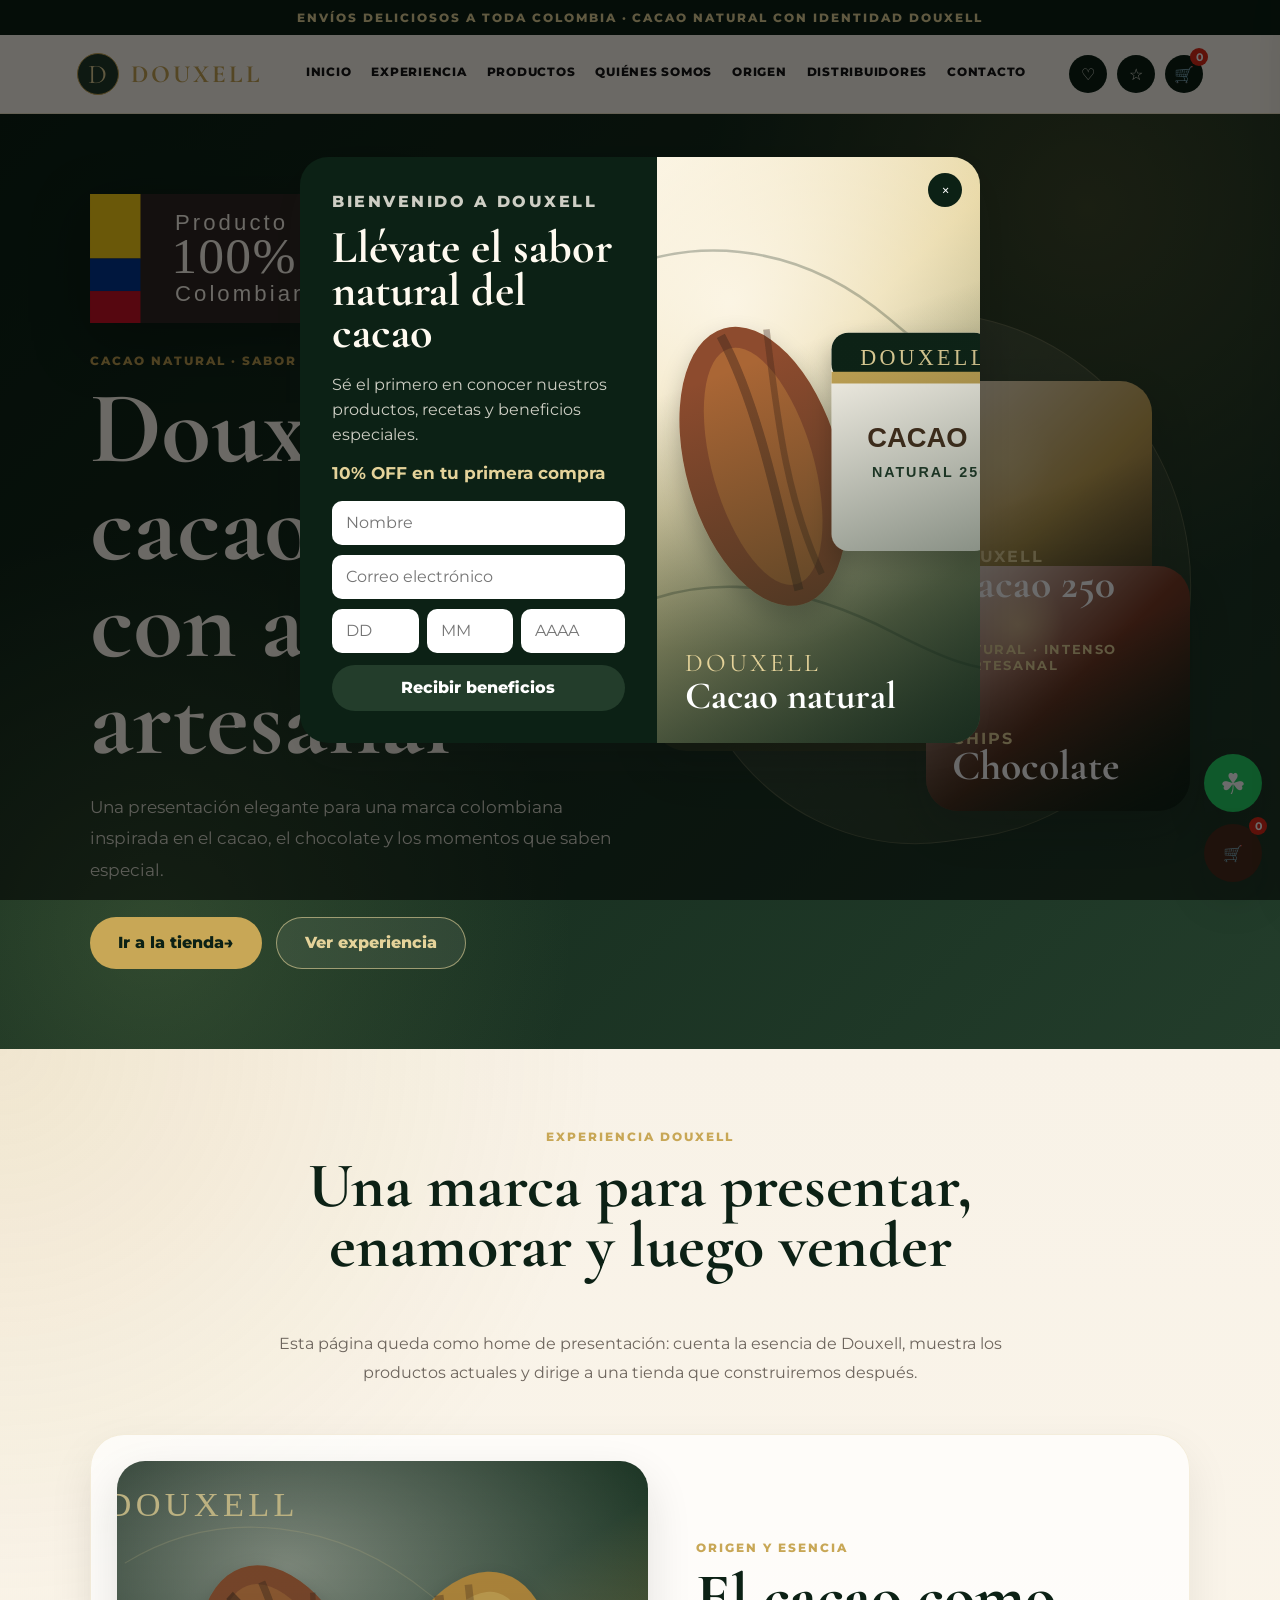
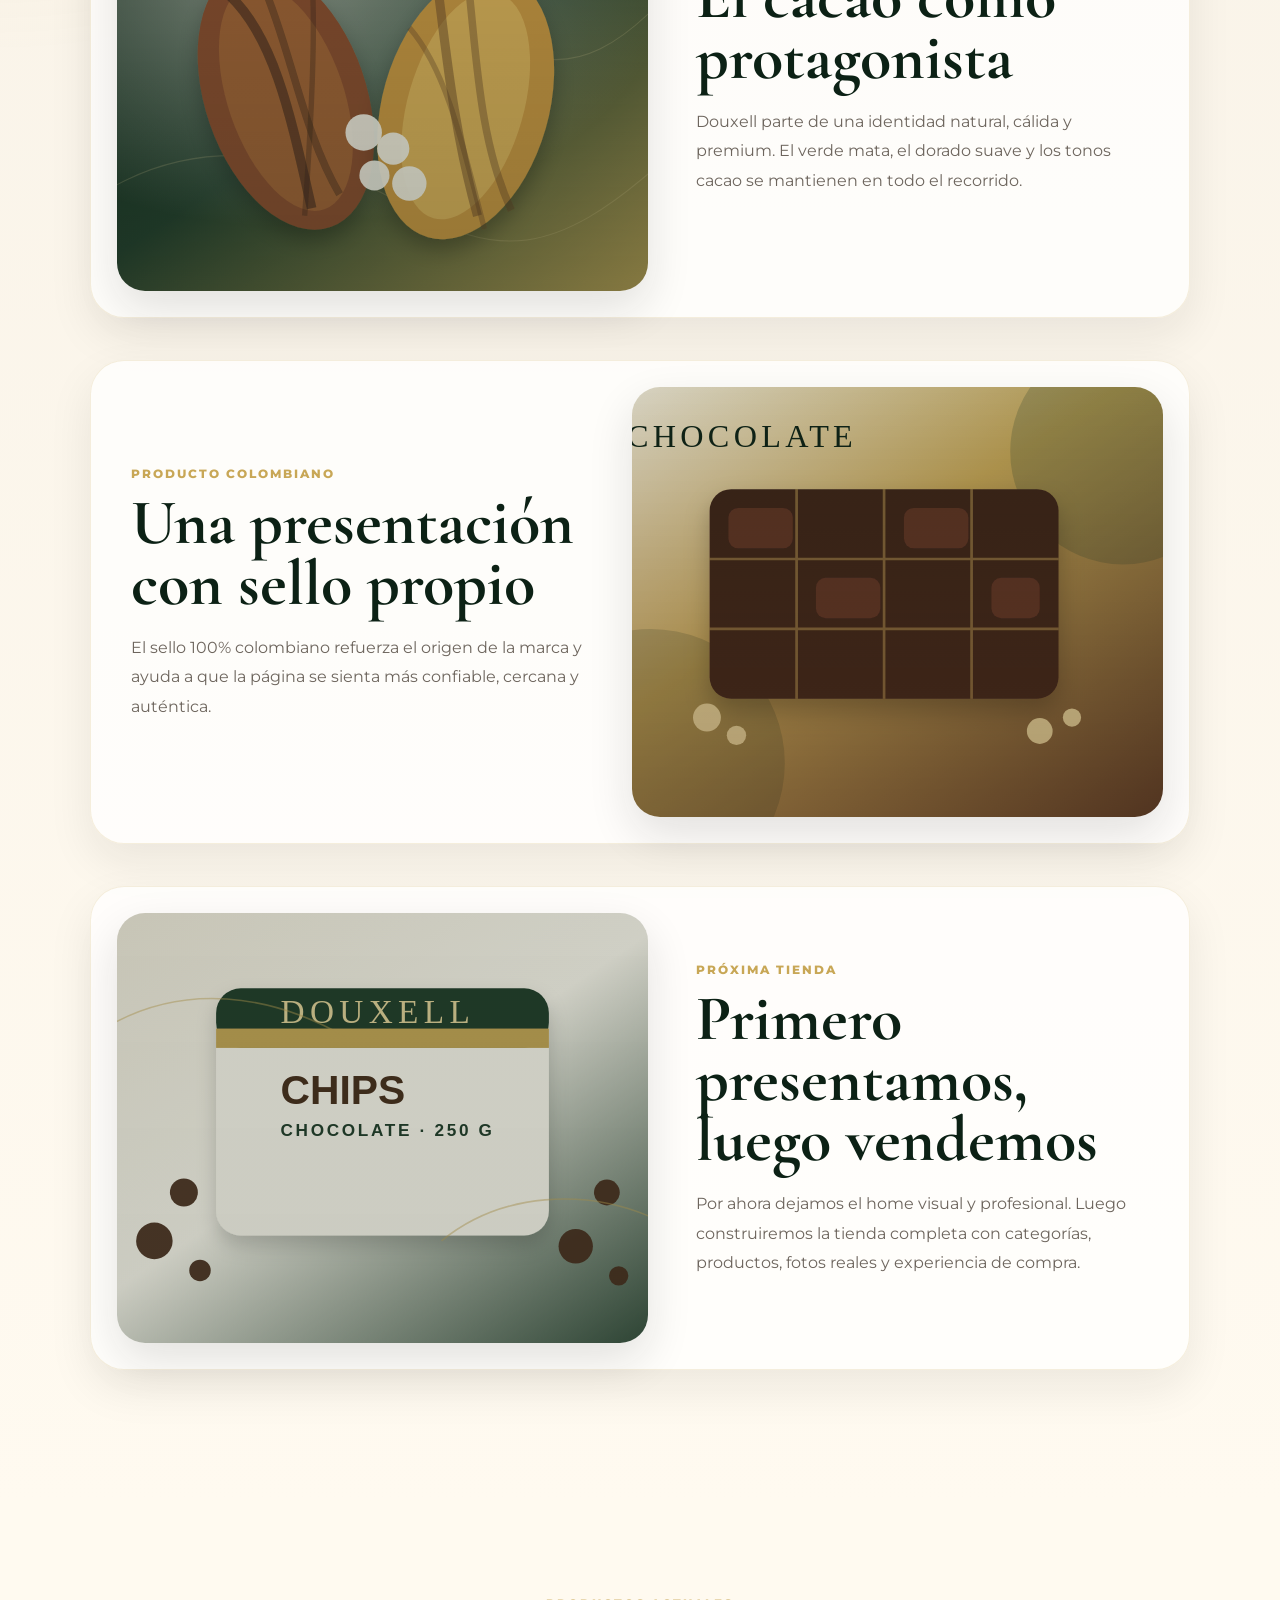
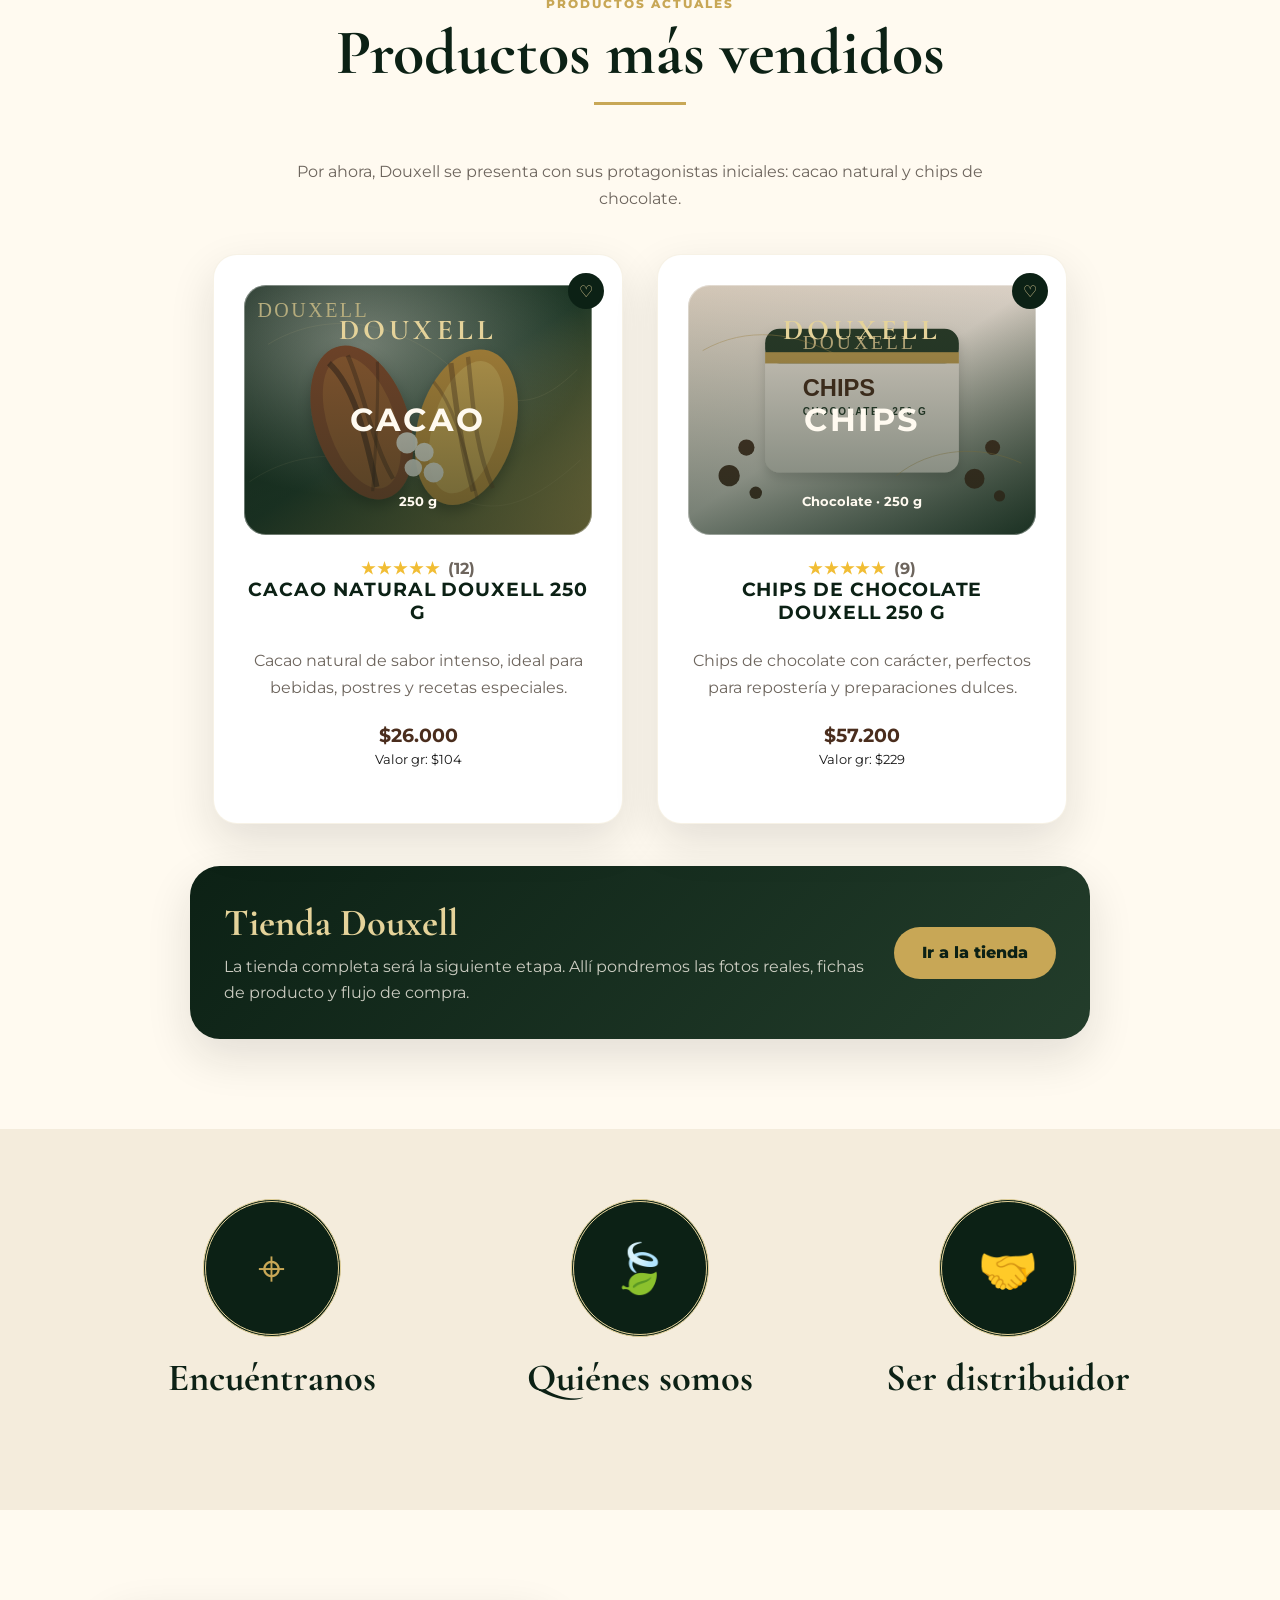
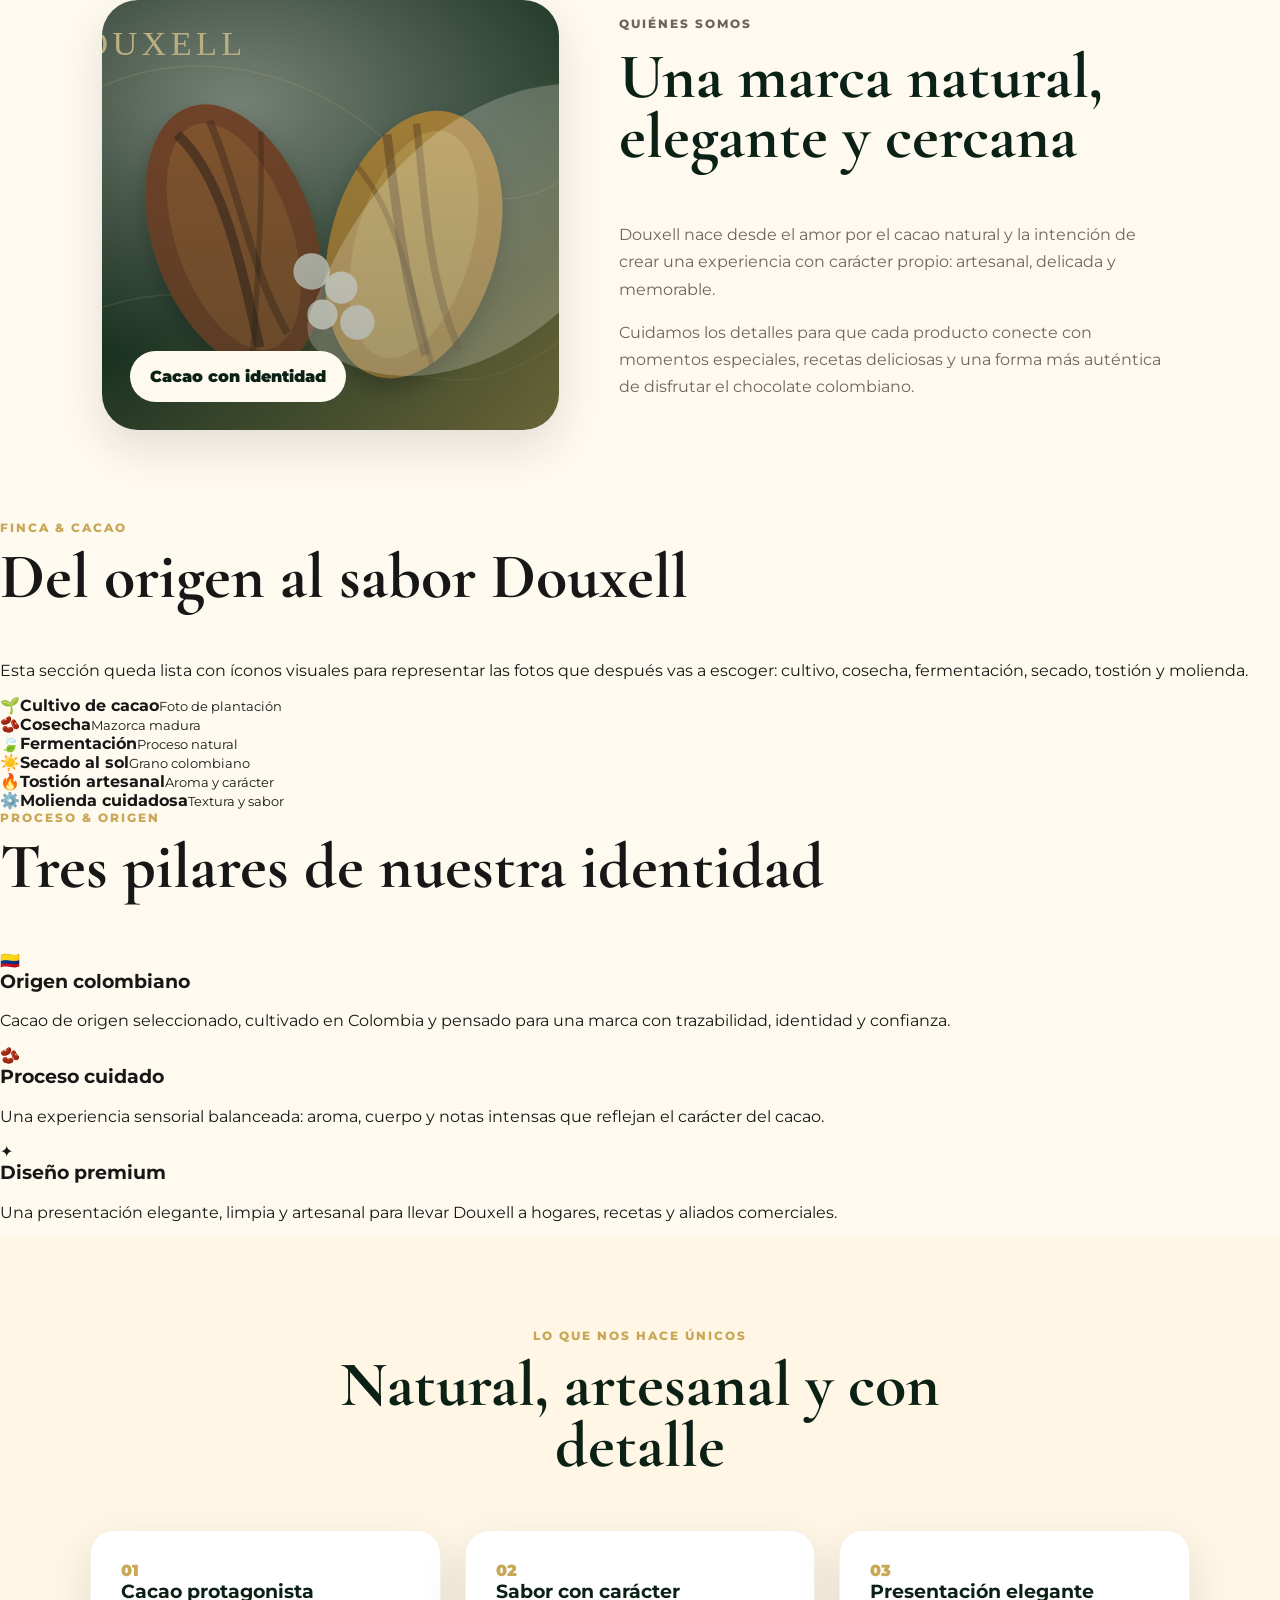
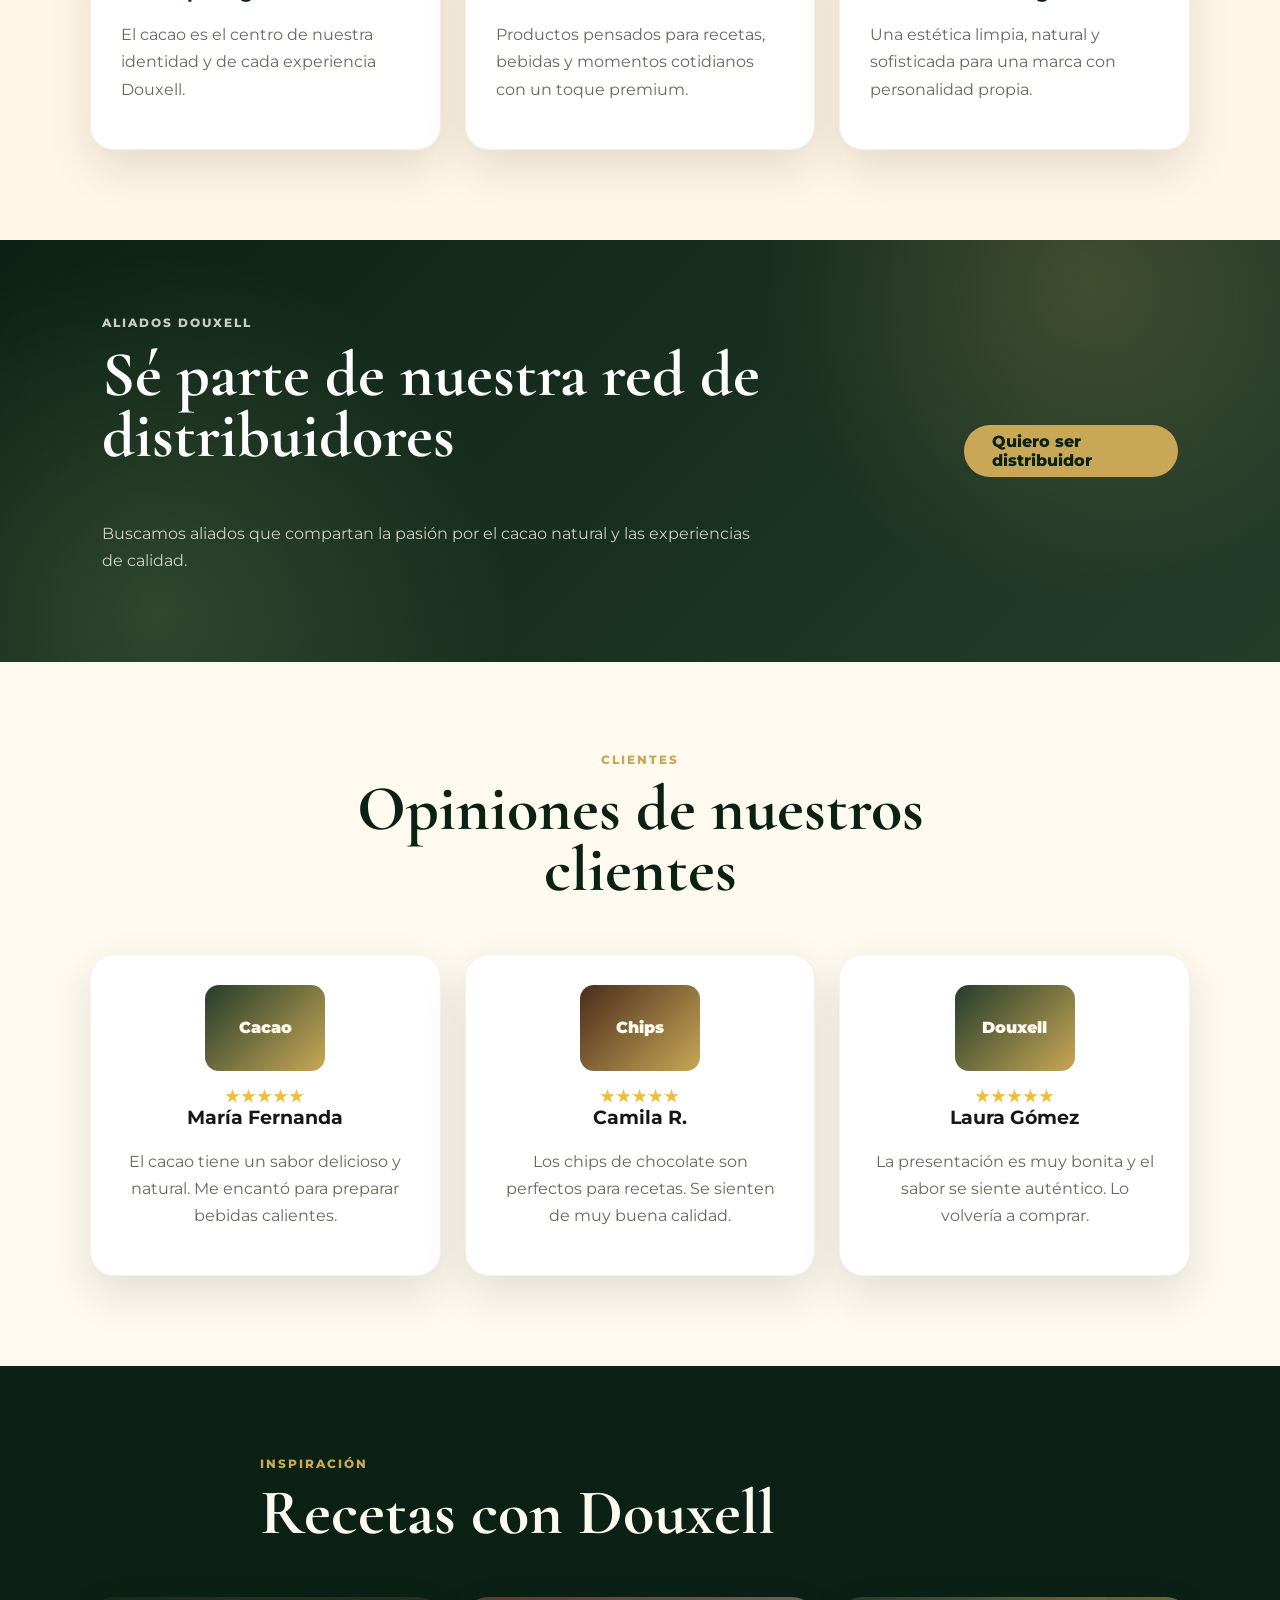
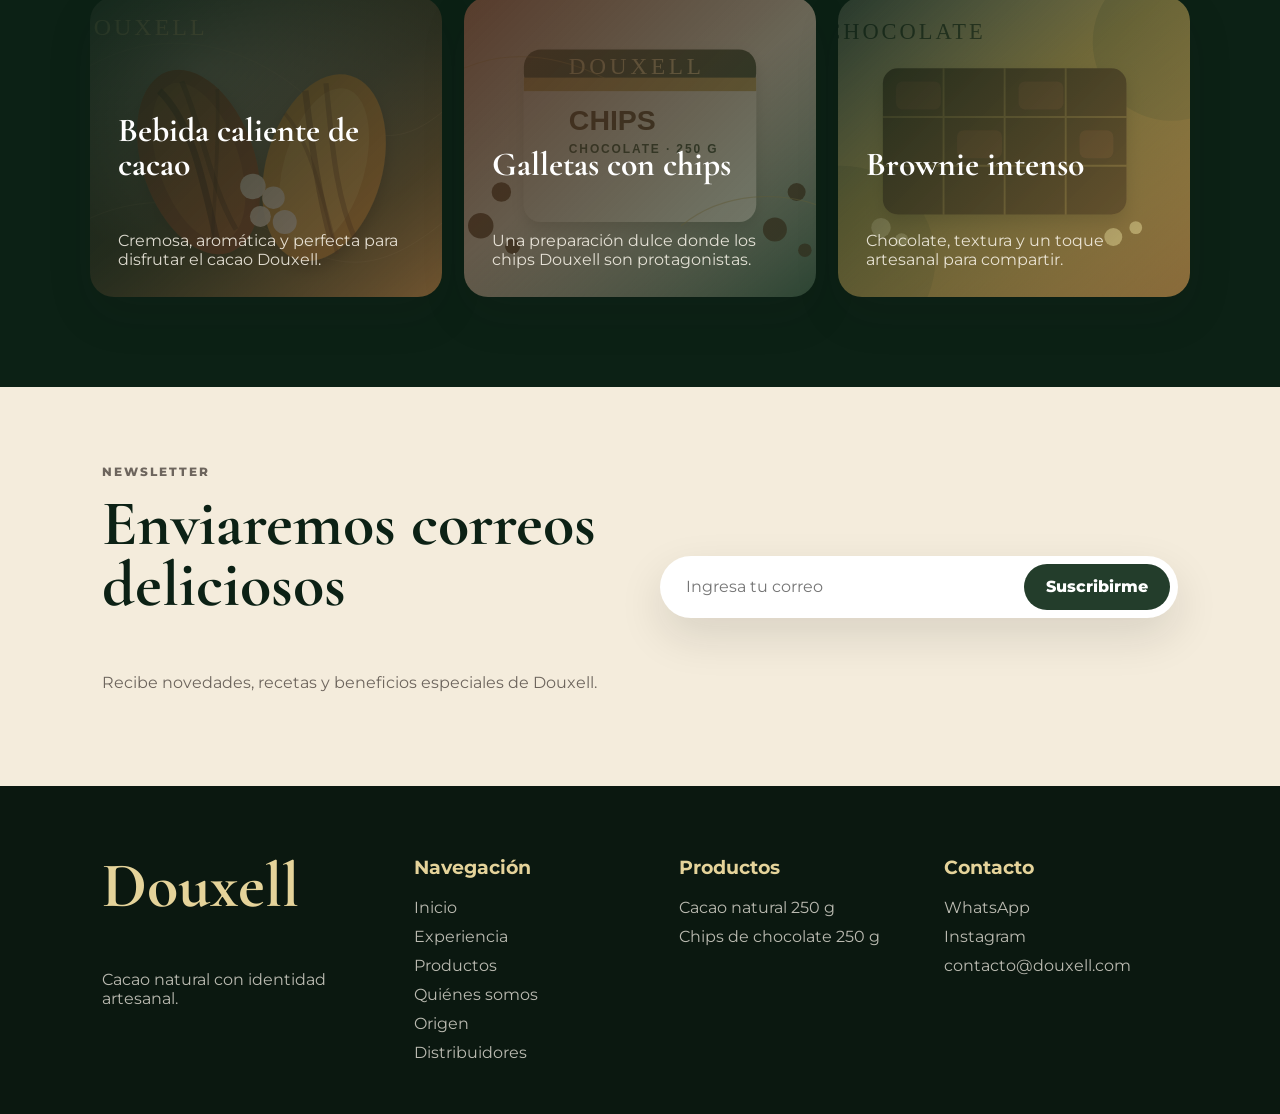
==== commit 2d59a650: "Agregar sección de origen en quienes somos" ====
--- a/index.html
+++ b/index.html
@@ -25,6 +25,7 @@
       <a href="#experiencia">Experiencia</a>
       <a href="#productos">Productos</a>
       <a href="#nosotros">Quiénes somos</a>
+      <a href="#origen">Origen</a>
       <a href="#distribuidor">Distribuidores</a>
       <a href="#contacto">Contacto</a>
     </nav>
@@ -161,18 +162,9 @@
     </section>
 
     <section class="feature-strip">
-      <a class="feature-card" href="#contacto">
-        <span class="feature-icon">⌖</span>
-        <h3>Encuéntranos</h3>
-      </a>
-      <a class="feature-card" href="#nosotros">
-        <span class="feature-icon">🍃</span>
-        <h3>Quiénes somos</h3>
-      </a>
-      <a class="feature-card" href="#distribuidor">
-        <span class="feature-icon">🤝</span>
-        <h3>Ser distribuidor</h3>
-      </a>
+      <a class="feature-card" href="#contacto"><span class="feature-icon">⌖</span><h3>Encuéntranos</h3></a>
+      <a class="feature-card" href="#nosotros"><span class="feature-icon">🍃</span><h3>Quiénes somos</h3></a>
+      <a class="feature-card" href="#distribuidor"><span class="feature-icon">🤝</span><h3>Ser distribuidor</h3></a>
     </section>
 
     <section class="about-section" id="nosotros">
@@ -181,10 +173,38 @@
         <div class="about-badge">Cacao con identidad</div>
       </div>
       <div class="about-copy">
-        <p class="eyebrow">Douxell</p>
+        <p class="eyebrow">Quiénes somos</p>
         <h2>Una marca natural, elegante y cercana</h2>
         <p>Douxell nace desde el amor por el cacao natural y la intención de crear una experiencia con carácter propio: artesanal, delicada y memorable.</p>
-        <p>Cuidamos los detalles para que cada producto conecte con momentos especiales, recetas deliciosas y una forma más auténtica de disfrutar el chocolate.</p>
+        <p>Cuidamos los detalles para que cada producto conecte con momentos especiales, recetas deliciosas y una forma más auténtica de disfrutar el chocolate colombiano.</p>
+      </div>
+    </section>
+
+    <section class="origin-section" id="origen">
+      <div class="origin-heading">
+        <p class="eyebrow">Finca & Cacao</p>
+        <h2>Del origen al sabor Douxell</h2>
+        <p>Esta sección queda lista con íconos visuales para representar las fotos que después vas a escoger: cultivo, cosecha, fermentación, secado, tostión y molienda.</p>
+      </div>
+
+      <div class="origin-photo-grid">
+        <article class="origin-photo"><span>🌱</span><strong>Cultivo de cacao</strong><small>Foto de plantación</small></article>
+        <article class="origin-photo"><span>🫘</span><strong>Cosecha</strong><small>Mazorca madura</small></article>
+        <article class="origin-photo"><span>🍃</span><strong>Fermentación</strong><small>Proceso natural</small></article>
+        <article class="origin-photo"><span>☀️</span><strong>Secado al sol</strong><small>Grano colombiano</small></article>
+        <article class="origin-photo"><span>🔥</span><strong>Tostión artesanal</strong><small>Aroma y carácter</small></article>
+        <article class="origin-photo"><span>⚙️</span><strong>Molienda cuidadosa</strong><small>Textura y sabor</small></article>
+      </div>
+
+      <div class="origin-heading compact">
+        <p class="eyebrow">Proceso & Origen</p>
+        <h2>Tres pilares de nuestra identidad</h2>
+      </div>
+
+      <div class="origin-pillars">
+        <article><span>🇨🇴</span><h3>Origen colombiano</h3><p>Cacao de origen seleccionado, cultivado en Colombia y pensado para una marca con trazabilidad, identidad y confianza.</p></article>
+        <article><span>🫘</span><h3>Proceso cuidado</h3><p>Una experiencia sensorial balanceada: aroma, cuerpo y notas intensas que reflejan el carácter del cacao.</p></article>
+        <article><span>✦</span><h3>Diseño premium</h3><p>Una presentación elegante, limpia y artesanal para llevar Douxell a hogares, recetas y aliados comerciales.</p></article>
       </div>
     </section>
 
@@ -201,19 +221,12 @@
     </section>
 
     <section class="distributor-section section-dark" id="distribuidor">
-      <div>
-        <p class="eyebrow">Aliados Douxell</p>
-        <h2>Sé parte de nuestra red de distribuidores</h2>
-        <p>Buscamos aliados que compartan la pasión por el cacao natural y las experiencias de calidad.</p>
-      </div>
+      <div><p class="eyebrow">Aliados Douxell</p><h2>Sé parte de nuestra red de distribuidores</h2><p>Buscamos aliados que compartan la pasión por el cacao natural y las experiencias de calidad.</p></div>
       <a href="https://wa.me/573000000000?text=Hola%2C%20quiero%20ser%20distribuidor%20de%20Douxell" class="btn btn-gold" target="_blank" rel="noopener">Quiero ser distribuidor</a>
     </section>
 
     <section class="testimonials-section">
-      <div class="section-heading">
-        <p class="eyebrow">Clientes</p>
-        <h2>Opiniones de nuestros clientes</h2>
-      </div>
+      <div class="section-heading"><p class="eyebrow">Clientes</p><h2>Opiniones de nuestros clientes</h2></div>
       <div class="testimonial-row">
         <article class="testimonial-card"><div class="mini-product cacao-mini">Cacao</div><div class="stars">★★★★★</div><h3>María Fernanda</h3><p>El cacao tiene un sabor delicioso y natural. Me encantó para preparar bebidas calientes.</p></article>
         <article class="testimonial-card"><div class="mini-product chips-mini">Chips</div><div class="stars">★★★★★</div><h3>Camila R.</h3><p>Los chips de chocolate son perfectos para recetas. Se sienten de muy buena calidad.</p></article>
@@ -222,10 +235,7 @@
     </section>
 
     <section class="recipes-section" id="recetas">
-      <div class="section-heading light">
-        <p class="eyebrow">Inspiración</p>
-        <h2>Recetas con Douxell</h2>
-      </div>
+      <div class="section-heading light"><p class="eyebrow">Inspiración</p><h2>Recetas con Douxell</h2></div>
       <div class="recipe-grid">
         <article class="recipe-card recipe-one"><h3>Bebida caliente de cacao</h3><p>Cremosa, aromática y perfecta para disfrutar el cacao Douxell.</p></article>
         <article class="recipe-card recipe-two"><h3>Galletas con chips</h3><p>Una preparación dulce donde los chips Douxell son protagonistas.</p></article>
@@ -234,56 +244,23 @@
     </section>
 
     <section class="newsletter" id="contacto">
-      <div>
-        <p class="eyebrow">Newsletter</p>
-        <h2>Enviaremos correos deliciosos</h2>
-        <p>Recibe novedades, recetas y beneficios especiales de Douxell.</p>
-      </div>
-      <form class="newsletter-form">
-        <input type="email" placeholder="Ingresa tu correo" aria-label="Correo electrónico" required>
-        <button type="submit">Suscribirme</button>
-      </form>
+      <div><p class="eyebrow">Newsletter</p><h2>Enviaremos correos deliciosos</h2><p>Recibe novedades, recetas y beneficios especiales de Douxell.</p></div>
+      <form class="newsletter-form"><input type="email" placeholder="Ingresa tu correo" aria-label="Correo electrónico" required><button type="submit">Suscribirme</button></form>
     </section>
   </main>
 
   <footer class="footer">
     <div><h2>Douxell</h2><p>Cacao natural con identidad artesanal.</p></div>
-    <div><h3>Navegación</h3><a href="#inicio">Inicio</a><a href="#experiencia">Experiencia</a><a href="#productos">Productos</a><a href="#nosotros">Quiénes somos</a><a href="#distribuidor">Distribuidores</a></div>
+    <div><h3>Navegación</h3><a href="#inicio">Inicio</a><a href="#experiencia">Experiencia</a><a href="#productos">Productos</a><a href="#nosotros">Quiénes somos</a><a href="#origen">Origen</a><a href="#distribuidor">Distribuidores</a></div>
     <div><h3>Productos</h3><a href="#productos">Cacao natural 250 g</a><a href="#productos">Chips de chocolate 250 g</a></div>
     <div><h3>Contacto</h3><a href="https://wa.me/573000000000?text=Hola%2C%20quiero%20conocer%20los%20productos%20Douxell" target="_blank" rel="noopener">WhatsApp</a><a href="#">Instagram</a><a href="mailto:contacto@douxell.com">contacto@douxell.com</a></div>
   </footer>
 
-  <div class="floating-actions">
-    <a class="whatsapp" href="https://wa.me/573000000000?text=Hola%2C%20quiero%20conocer%20los%20productos%20Douxell" target="_blank" rel="noopener" aria-label="WhatsApp">☘</a>
-    <button class="chat cart-toggle" type="button" aria-label="Carrito rápido">🛒<span id="floatCartCount">0</span></button>
-  </div>
-
-  <aside class="cart-panel" id="cartPanel" aria-label="Carrito de compras">
-    <button class="close-cart" type="button" aria-label="Cerrar carrito">×</button>
-    <h2>Tu carrito Douxell</h2>
-    <div id="cartItems" class="cart-items"></div>
-    <div class="cart-total"><span>Total</span><strong id="cartTotal">$0</strong></div>
-    <a class="btn btn-gold cart-whatsapp" href="https://wa.me/573000000000?text=Hola%2C%20quiero%20hacer%20un%20pedido%20Douxell" target="_blank" rel="noopener">Pedir por WhatsApp</a>
-  </aside>
-
-  <div class="modal" id="welcomeModal" aria-hidden="true">
-    <div class="modal-content">
-      <button class="close-modal" type="button" aria-label="Cerrar ventana">×</button>
-      <div class="modal-copy">
-        <p class="eyebrow">Bienvenido a Douxell</p>
-        <h2>Llévate el sabor natural del cacao</h2>
-        <p>Sé el primero en conocer nuestros productos, recetas y beneficios especiales.</p>
-        <strong>10% OFF en tu primera compra</strong>
-        <form class="modal-form">
-          <input type="text" placeholder="Nombre" aria-label="Nombre">
-          <input type="email" placeholder="Correo electrónico" aria-label="Correo electrónico">
-          <div class="birthday-grid"><input type="text" placeholder="DD" aria-label="Día"><input type="text" placeholder="MM" aria-label="Mes"><input type="text" placeholder="AAAA" aria-label="Año"></div>
-          <button type="submit">Recibir beneficios</button>
-        </form>
-      </div>
-      <div class="modal-visual"><span>Douxell</span><strong>Cacao natural</strong></div>
-    </div>
-  </div>
+  <div class="floating-actions"><a class="whatsapp" href="https://wa.me/573000000000?text=Hola%2C%20quiero%20conocer%20los%20productos%20Douxell" target="_blank" rel="noopener" aria-label="WhatsApp">☘</a><button class="chat cart-toggle" type="button" aria-label="Carrito rápido">🛒<span id="floatCartCount">0</span></button></div>
+
+  <aside class="cart-panel" id="cartPanel" aria-label="Carrito de compras"><button class="close-cart" type="button" aria-label="Cerrar carrito">×</button><h2>Tu carrito Douxell</h2><div id="cartItems" class="cart-items"></div><div class="cart-total"><span>Total</span><strong id="cartTotal">$0</strong></div><a class="btn btn-gold cart-whatsapp" href="https://wa.me/573000000000?text=Hola%2C%20quiero%20hacer%20un%20pedido%20Douxell" target="_blank" rel="noopener">Pedir por WhatsApp</a></aside>
+
+  <div class="modal" id="welcomeModal" aria-hidden="true"><div class="modal-content"><button class="close-modal" type="button" aria-label="Cerrar ventana">×</button><div class="modal-copy"><p class="eyebrow">Bienvenido a Douxell</p><h2>Llévate el sabor natural del cacao</h2><p>Sé el primero en conocer nuestros productos, recetas y beneficios especiales.</p><strong>10% OFF en tu primera compra</strong><form class="modal-form"><input type="text" placeholder="Nombre" aria-label="Nombre"><input type="email" placeholder="Correo electrónico" aria-label="Correo electrónico"><div class="birthday-grid"><input type="text" placeholder="DD" aria-label="Día"><input type="text" placeholder="MM" aria-label="Mes"><input type="text" placeholder="AAAA" aria-label="Año"></div><button type="submit">Recibir beneficios</button></form></div><div class="modal-visual"><span>Douxell</span><strong>Cacao natural</strong></div></div></div>
 
   <script src="script.js"></script>
 </body>
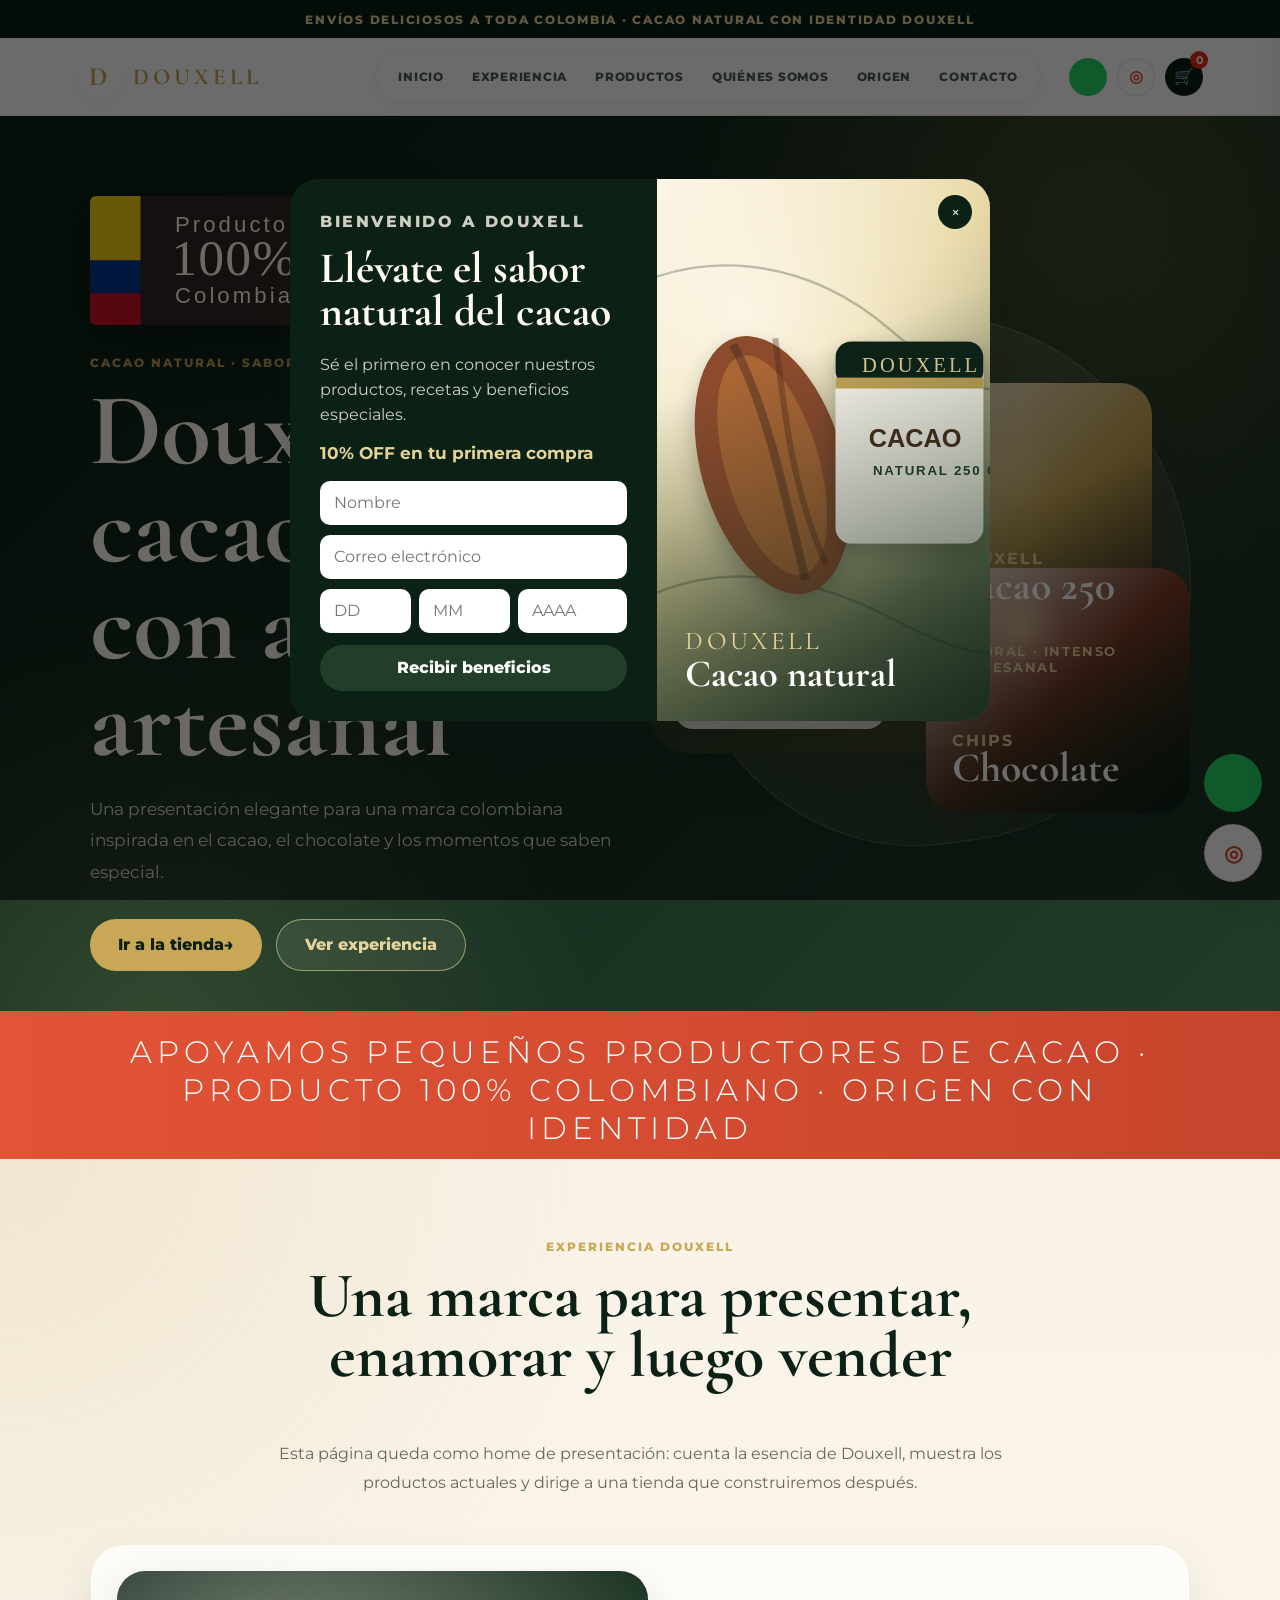
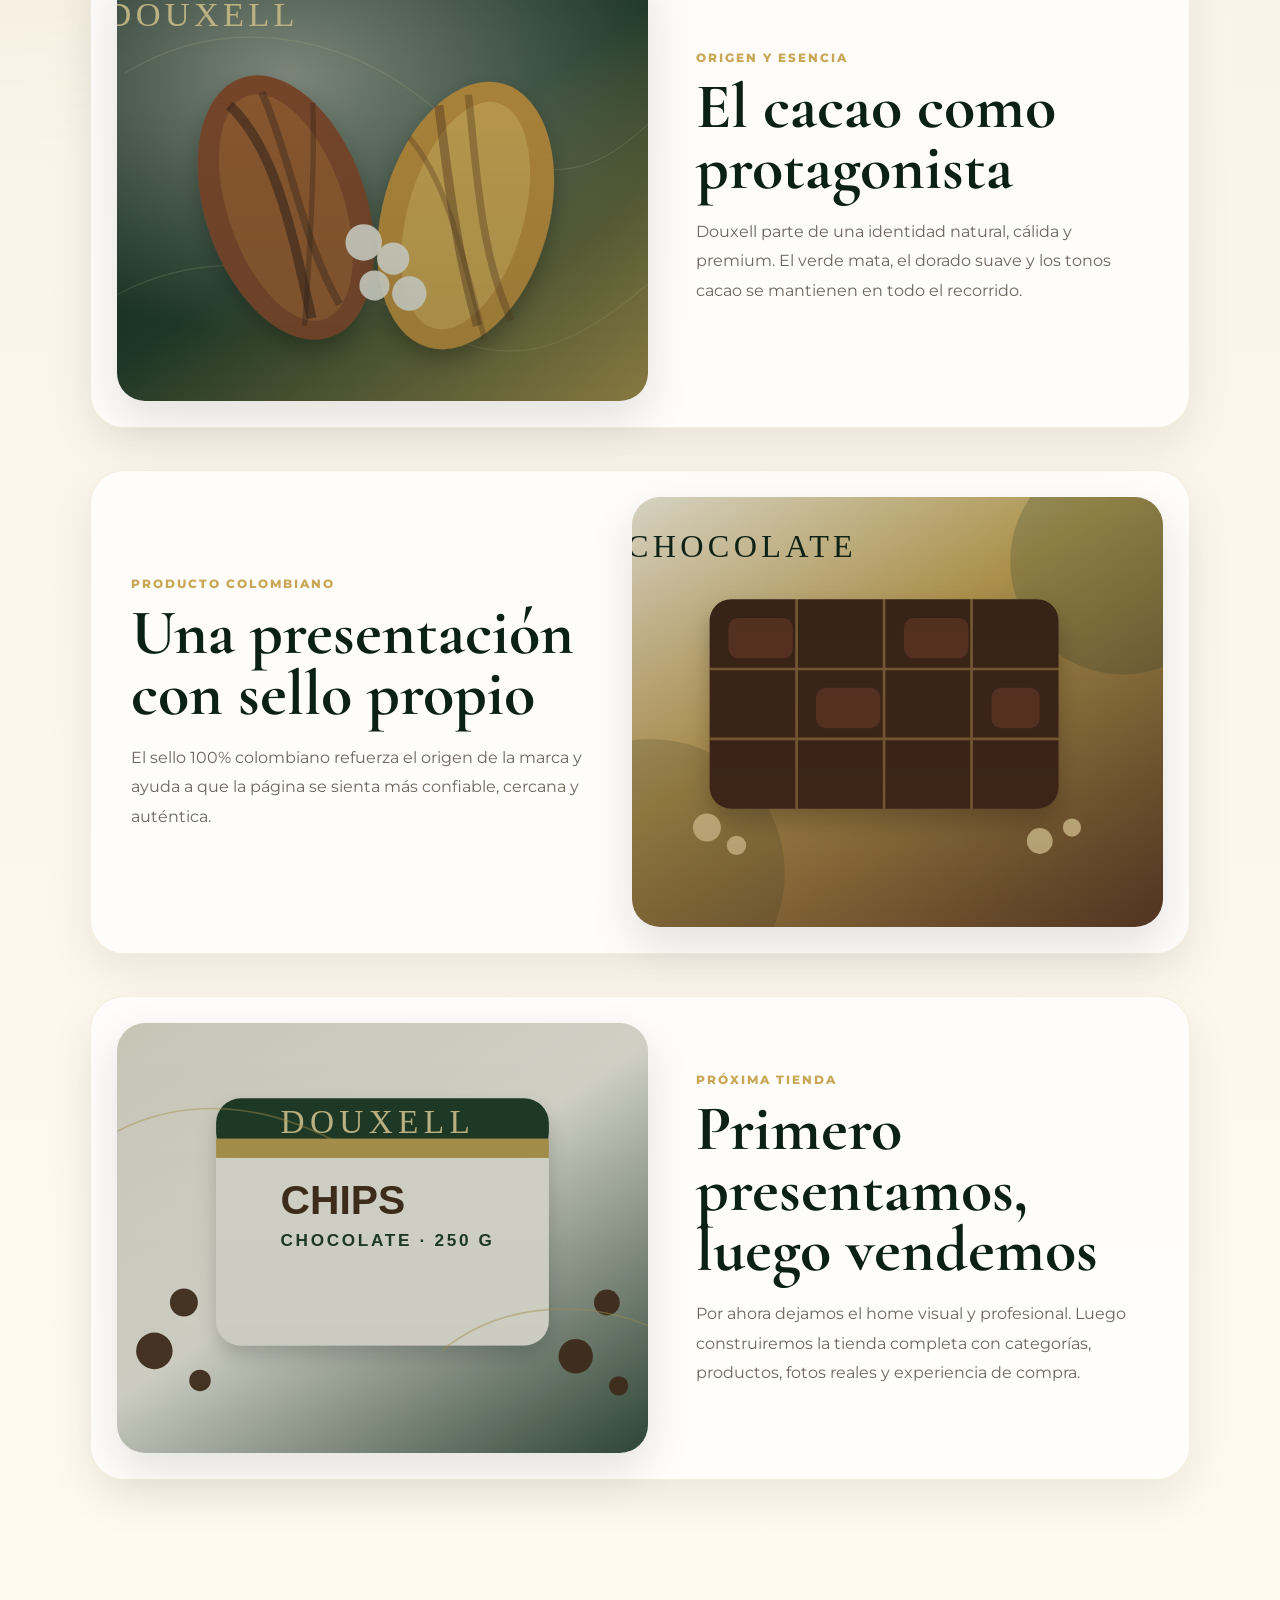
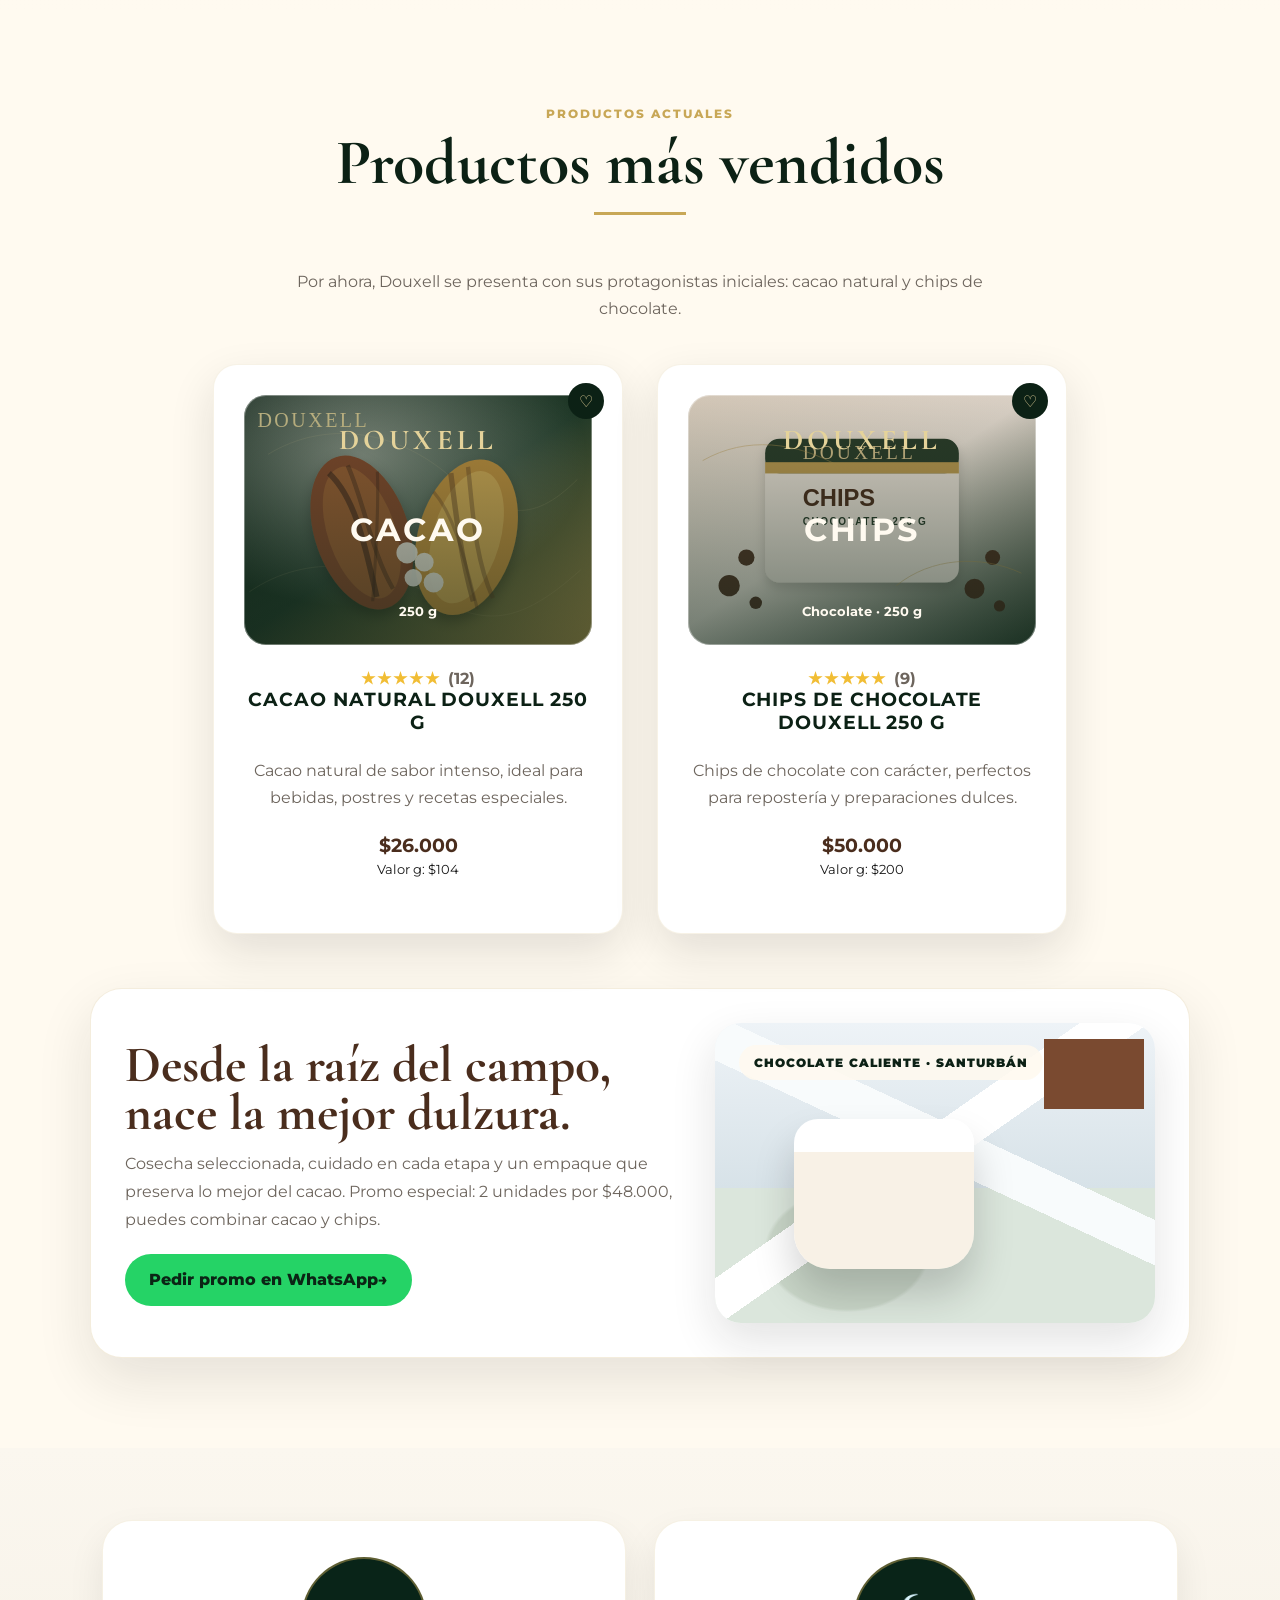
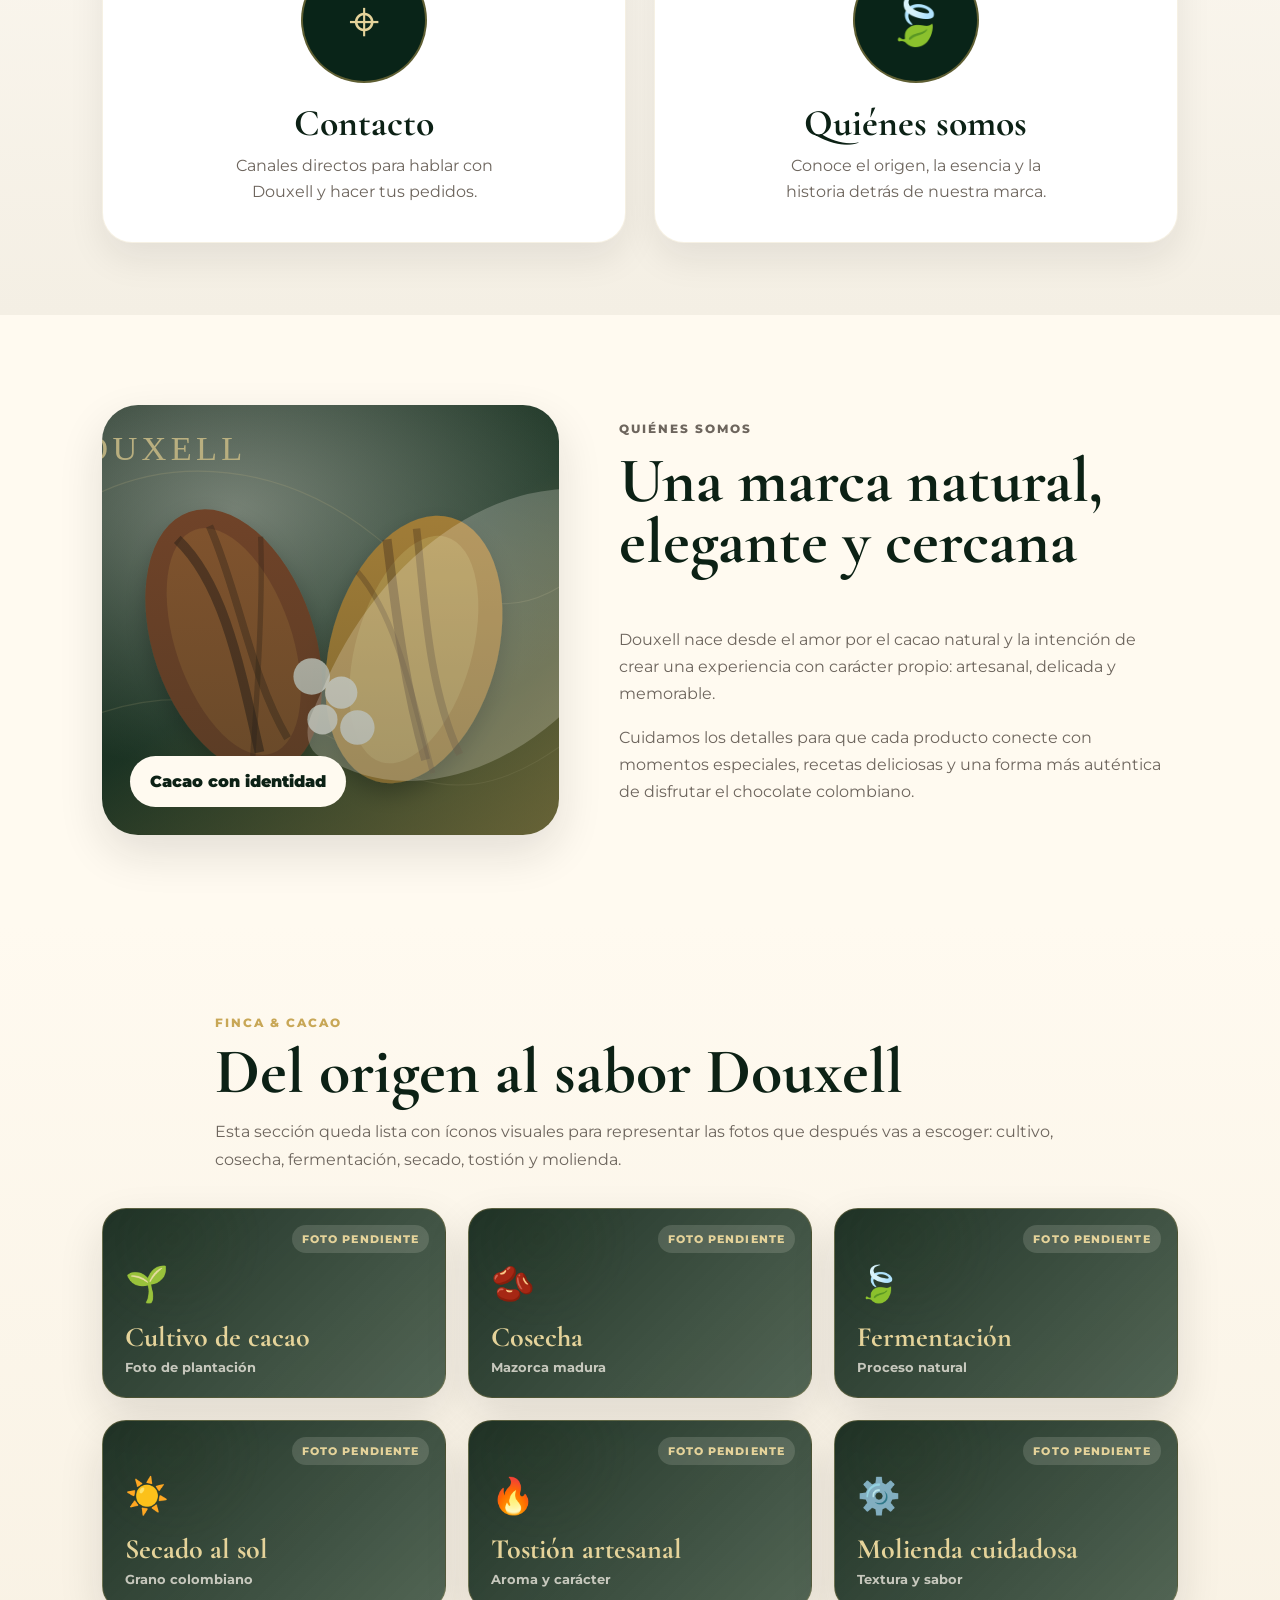
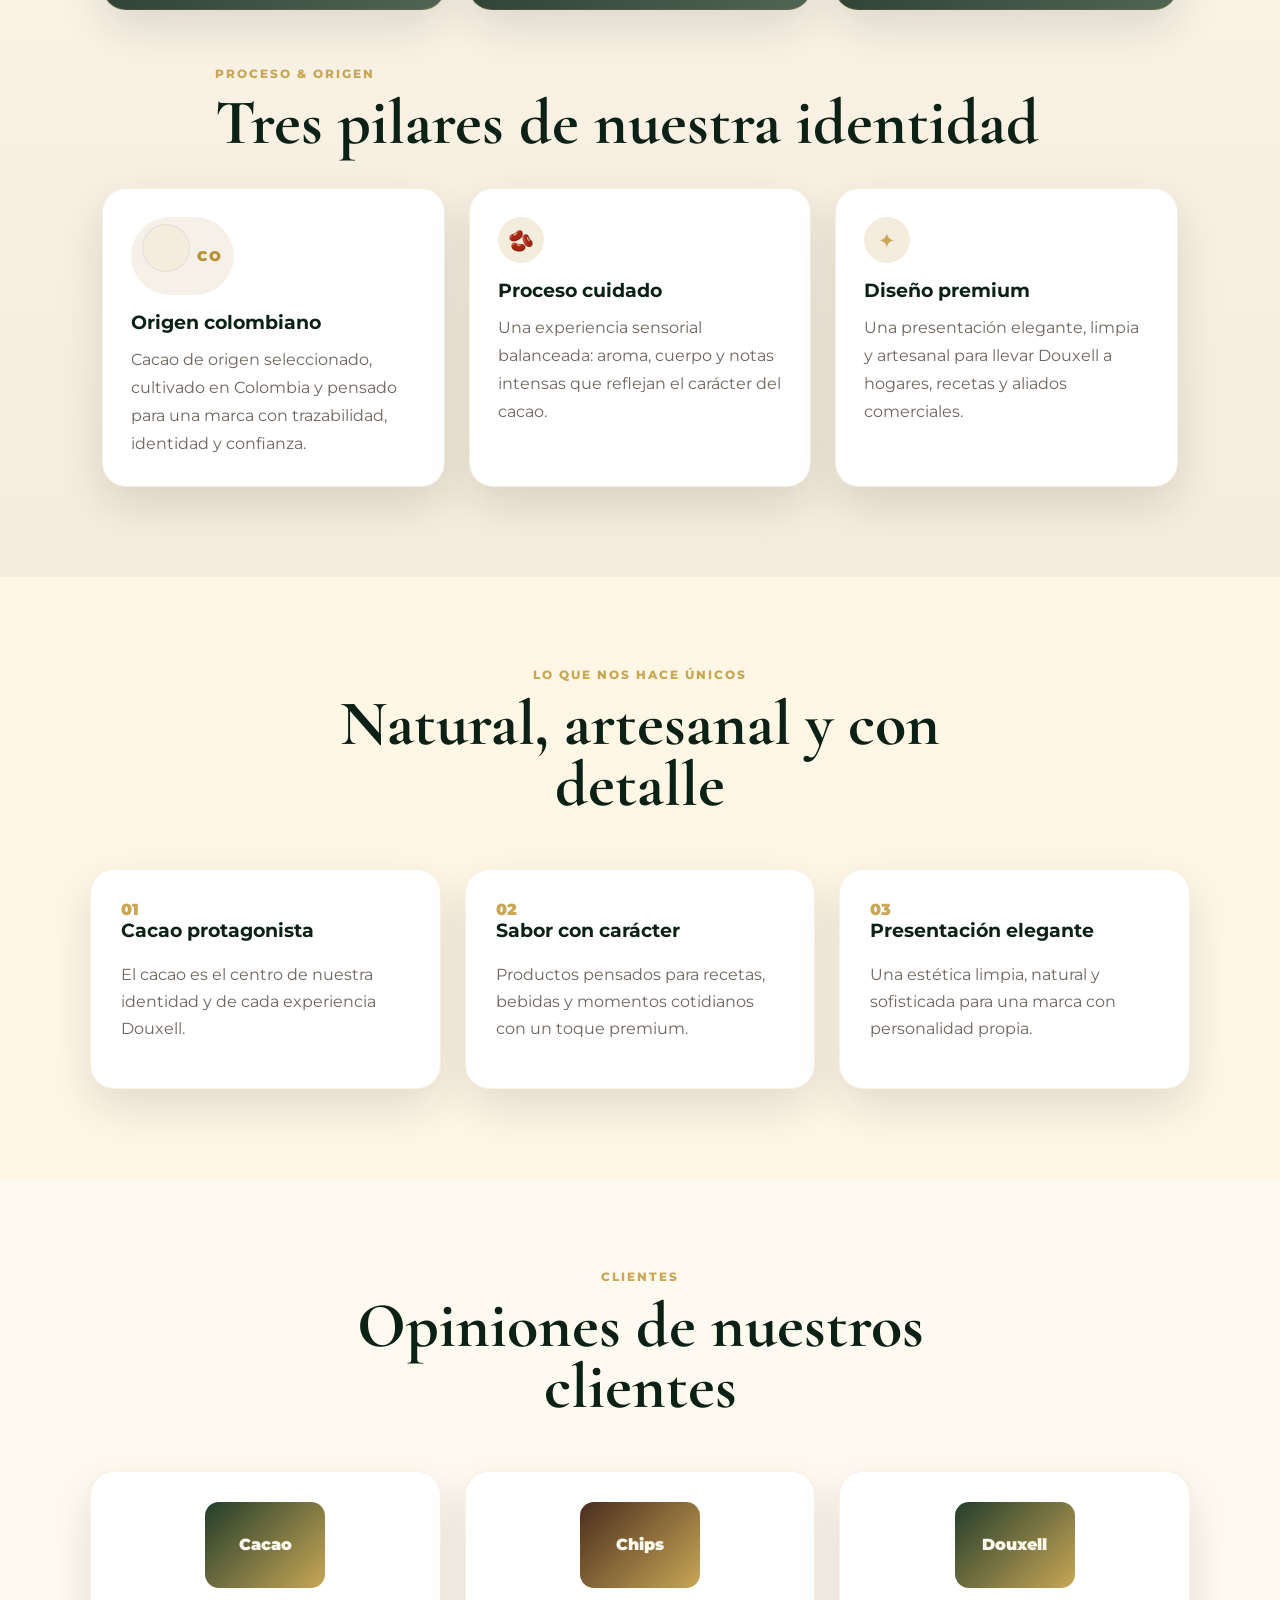
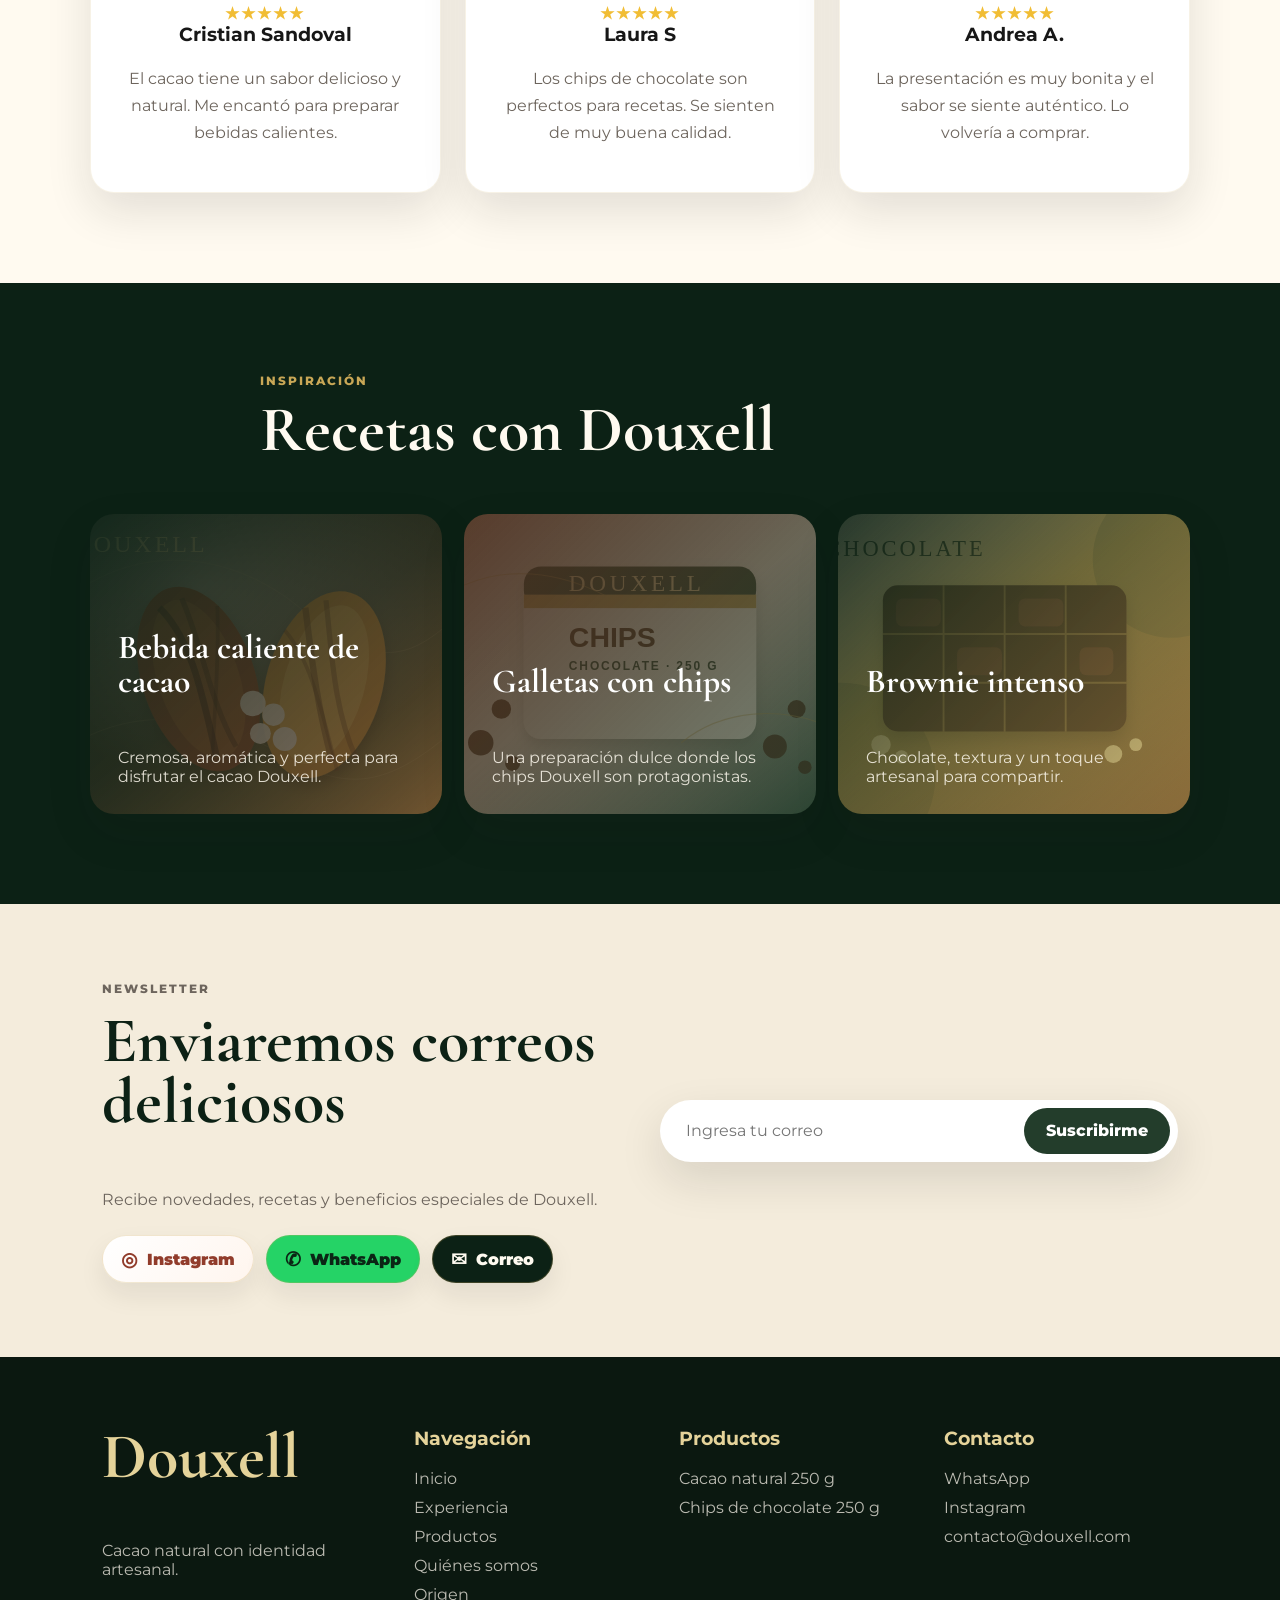
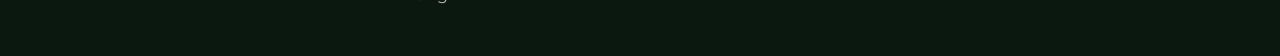
==== commit 7cbbc65f: "Conectar botones WhatsApp con icono" ====
--- a/index.html
+++ b/index.html
@@ -253,15 +253,42 @@
     <div><h2>Douxell</h2><p>Cacao natural con identidad artesanal.</p></div>
     <div><h3>Navegación</h3><a href="#inicio">Inicio</a><a href="#experiencia">Experiencia</a><a href="#productos">Productos</a><a href="#nosotros">Quiénes somos</a><a href="#origen">Origen</a><a href="#distribuidor">Distribuidores</a></div>
     <div><h3>Productos</h3><a href="#productos">Cacao natural 250 g</a><a href="#productos">Chips de chocolate 250 g</a></div>
-    <div><h3>Contacto</h3><a href="https://wa.me/573000000000?text=Hola%2C%20quiero%20conocer%20los%20productos%20Douxell" target="_blank" rel="noopener">WhatsApp</a><a href="#">Instagram</a><a href="mailto:contacto@douxell.com">contacto@douxell.com</a></div>
+    <div><h3>Contacto</h3><a href="https://wa.me/573028394346?text=Hola%20Douxell%2C%20quiero%20hacer%20un%20pedido" target="_blank" rel="noopener">WhatsApp</a><a href="#">Instagram</a><a href="mailto:contacto@douxell.com">contacto@douxell.com</a></div>
   </footer>
 
-  <div class="floating-actions"><a class="whatsapp" href="https://wa.me/573000000000?text=Hola%2C%20quiero%20conocer%20los%20productos%20Douxell" target="_blank" rel="noopener" aria-label="WhatsApp">☘</a><button class="chat cart-toggle" type="button" aria-label="Carrito rápido">🛒<span id="floatCartCount">0</span></button></div>
-
-  <aside class="cart-panel" id="cartPanel" aria-label="Carrito de compras"><button class="close-cart" type="button" aria-label="Cerrar carrito">×</button><h2>Tu carrito Douxell</h2><div id="cartItems" class="cart-items"></div><div class="cart-total"><span>Total</span><strong id="cartTotal">$0</strong></div><a class="btn btn-gold cart-whatsapp" href="https://wa.me/573000000000?text=Hola%2C%20quiero%20hacer%20un%20pedido%20Douxell" target="_blank" rel="noopener">Pedir por WhatsApp</a></aside>
+  <div class="floating-actions"><a class="whatsapp" href="https://wa.me/573028394346?text=Hola%20Douxell%2C%20quiero%20hacer%20un%20pedido" target="_blank" rel="noopener" aria-label="WhatsApp"><img src="assets/wsp.webp" alt="WhatsApp Douxell" class="social-icon-img"></a><button class="chat cart-toggle" type="button" aria-label="Carrito rápido">🛒<span id="floatCartCount">0</span></button></div>
+
+  <aside class="cart-panel" id="cartPanel" aria-label="Carrito de compras"><button class="close-cart" type="button" aria-label="Cerrar carrito">×</button><h2>Tu carrito Douxell</h2><div id="cartItems" class="cart-items"></div><div class="cart-total"><span>Total</span><strong id="cartTotal">$0</strong></div><a class="btn btn-gold cart-whatsapp" href="https://wa.me/573028394346?text=Hola%20Douxell%2C%20quiero%20hacer%20un%20pedido" target="_blank" rel="noopener">Pedir por WhatsApp</a></aside>
 
   <div class="modal" id="welcomeModal" aria-hidden="true"><div class="modal-content"><button class="close-modal" type="button" aria-label="Cerrar ventana">×</button><div class="modal-copy"><p class="eyebrow">Bienvenido a Douxell</p><h2>Llévate el sabor natural del cacao</h2><p>Sé el primero en conocer nuestros productos, recetas y beneficios especiales.</p><strong>10% OFF en tu primera compra</strong><form class="modal-form"><input type="text" placeholder="Nombre" aria-label="Nombre"><input type="email" placeholder="Correo electrónico" aria-label="Correo electrónico"><div class="birthday-grid"><input type="text" placeholder="DD" aria-label="Día"><input type="text" placeholder="MM" aria-label="Mes"><input type="text" placeholder="AAAA" aria-label="Año"></div><button type="submit">Recibir beneficios</button></form></div><div class="modal-visual"><span>Douxell</span><strong>Cacao natural</strong></div></div></div>
 
   <script src="script.js"></script>
+  <script>
+    (() => {
+      const whatsappUrl = 'https://wa.me/573028394346?text=Hola%20Douxell%2C%20quiero%20hacer%20un%20pedido';
+      const icon = '<img src="assets/wsp.webp" alt="WhatsApp Douxell" class="social-icon-img">';
+
+      function applyWhatsAppIcon() {
+        document.querySelectorAll('.whatsapp-head, .floating-whatsapp, .floating-actions .whatsapp').forEach((button) => {
+          button.href = whatsappUrl;
+          button.target = '_blank';
+          button.rel = 'noopener';
+          button.innerHTML = icon;
+        });
+
+        document.querySelectorAll('.cart-whatsapp').forEach((button) => {
+          if (!button.href.includes('573028394346')) button.href = whatsappUrl;
+        });
+      }
+
+      const style = document.createElement('style');
+      style.textContent = '.social-icon-img{width:24px;height:24px;object-fit:contain;display:block}.floating-social .social-icon-img,.floating-actions .whatsapp .social-icon-img{width:30px;height:30px}';
+      document.head.appendChild(style);
+
+      applyWhatsAppIcon();
+      setTimeout(applyWhatsAppIcon, 80);
+      setTimeout(applyWhatsAppIcon, 600);
+    })();
+  </script>
 </body>
 </html>
--- a/overrides.css
+++ b/overrides.css
@@ -1,2 +1,5 @@
 /* Ajustes finales de presentación Douxell */
-.hero-copy{position:relative;z-index:2}.colombia-badge{width:min(320px,70vw);margin:0 0 26px;filter:drop-shadow(0 18px 28px rgba(0,0,0,.28))}.hero-actions .btn-gold::after{content:"  →"}.hero-actions .btn-outline{background:rgba(255,250,240,.08)}.modal-content{width:min(680px,92vw);max-height:86vh}.modal-visual{background:linear-gradient(160deg,transparent 34%,rgba(16,36,24,.84)),url("assets/popup-douxell.svg") center/cover!important}.modal-copy h2{font-size:clamp(2.2rem,3.6vw,3.7rem)!important}.products-section{background:#fffaf0}.products-section .section-heading h2::after{content:"";display:block;width:92px;height:3px;background:var(--gold);margin:18px auto 0}.product-grid{align-items:stretch}.product-card .product-actions{display:none}.product-card{padding-bottom:34px}.shop-callout{margin:42px auto 0;max-width:900px;padding:34px;border-radius:30px;background:linear-gradient(135deg,var(--green-deep),var(--green));color:var(--ivory);box-shadow:var(--shadow);display:flex;align-items:center;justify-content:space-between;gap:24px;text-align:left}.shop-callout h3{font-family:"Cormorant Garamond",serif;font-size:2.4rem;margin:0 0 8px;color:var(--gold-light)}.shop-callout p{margin:0;color:rgba(255,250,240,.78);line-height:1.6}.shop-callout .btn{white-space:nowrap}.modal-form button{margin-top:2px}@media(max-width:720px){.colombia-badge{width:220px;margin-bottom:18px}.shop-callout{flex-direction:column;align-items:flex-start}.modal-content{width:min(390px,94vw)}.modal-copy{padding:34px 22px 22px!important}.modal-form input{min-height:42px!important}.birthday-grid{grid-template-columns:1fr 1fr 1.2fr!important}.modal-copy h2{font-size:2.25rem!important}.modal-copy p{font-size:.92rem!important}.modal-visual{display:none!important}}
+.hero-copy{position:relative;z-index:2}.colombia-badge{width:min(320px,70vw);margin:0 0 26px;filter:drop-shadow(0 18px 28px rgba(0,0,0,.28))}.hero-actions .btn-gold::after{content:"  →"}.hero-actions .btn-outline{background:rgba(255,250,240,.08)}.modal-content{width:min(680px,92vw);max-height:86vh}.modal-visual{background:linear-gradient(160deg,transparent 34%,rgba(16,36,24,.84)),url("assets/popup-douxell.svg") center/cover!important}.modal-copy h2{font-size:clamp(2.2rem,3.6vw,3.7rem)!important}.products-section{background:#fffaf0}.products-section .section-heading h2::after{content:"";display:block;width:92px;height:3px;background:var(--gold);margin:18px auto 0}.product-grid{align-items:stretch}.product-card .product-actions{display:none}.product-card{padding-bottom:34px}.shop-callout{margin:42px auto 0;max-width:900px;padding:34px;border-radius:30px;background:linear-gradient(135deg,var(--green-deep),var(--green));color:var(--ivory);box-shadow:var(--shadow);display:flex;align-items:center;justify-content:space-between;gap:24px;text-align:left}.shop-callout h3{font-family:"Cormorant Garamond",serif;font-size:2.4rem;margin:0 0 8px;color:var(--gold-light)}.shop-callout p{margin:0;color:rgba(255,250,240,.78);line-height:1.6}.shop-callout .btn{white-space:nowrap}.modal-form button{margin-top:2px}.origin-section{padding:90px 8vw;background:linear-gradient(180deg,#fffaf0 0%,#f4ecdc 100%)}.origin-heading{max-width:850px;margin:0 auto 34px;text-align:left}.origin-heading h2{color:var(--green-deep);margin-bottom:12px}.origin-heading p:last-child{color:var(--muted);line-height:1.75}.origin-heading.compact{margin-top:56px}.origin-photo-grid{display:grid;grid-template-columns:repeat(3,1fr);gap:22px;max-width:1080px;margin:0 auto}.origin-photo{min-height:190px;border-radius:24px;background:linear-gradient(135deg,rgba(12,33,21,.92),rgba(35,61,43,.78)),radial-gradient(circle at 20% 15%,rgba(229,211,154,.34),transparent 32%);box-shadow:var(--shadow);border:1px solid rgba(200,167,86,.25);color:var(--ivory);display:flex;flex-direction:column;justify-content:flex-end;padding:22px;position:relative;overflow:hidden}.origin-photo:before{content:"Foto pendiente";position:absolute;top:16px;right:16px;padding:7px 10px;border-radius:999px;background:rgba(255,250,240,.14);color:var(--gold-light);font-size:.68rem;font-weight:800;text-transform:uppercase;letter-spacing:.1em}.origin-photo span{font-size:2.2rem;margin-bottom:18px}.origin-photo strong{font-family:"Cormorant Garamond",serif;font-size:1.75rem;line-height:1;color:var(--gold-light)}.origin-photo small{margin-top:8px;color:rgba(255,250,240,.72);font-weight:700}.origin-pillars{display:grid;grid-template-columns:repeat(3,1fr);gap:24px;max-width:1080px;margin:0 auto}.origin-pillars article{background:#fff;border-radius:24px;padding:28px;box-shadow:var(--shadow);border:1px solid rgba(200,167,86,.18)}.origin-pillars span{display:grid;place-items:center;width:46px;height:46px;border-radius:50%;background:var(--cream);color:var(--gold);font-size:1.3rem;margin-bottom:16px}.origin-pillars h3{color:var(--green-deep);margin-bottom:12px}.origin-pillars p{color:var(--muted);line-height:1.75;margin:0}
+/* Ajuste de marca y barra superior inspirada en la referencia, pero con identidad Douxell */
+:root{--accent:#E35336;--accent-dark:#C6452C}.site-header{background:rgba(255,255,255,.96)!important;padding:14px 6vw!important}.brand{min-width:auto!important;background:transparent!important;border:0!important;border-radius:0!important;padding:0!important;box-shadow:none!important;display:flex!important;align-items:center!important;gap:12px!important}.brand-mark{display:grid!important;place-items:center!important;width:44px!important;height:44px!important;border-radius:50%!important;background:#fff!important;color:var(--gold)!important;border:1px solid rgba(200,167,86,.35)!important;font-family:"Cormorant Garamond",serif!important;font-size:1.65rem!important;font-weight:700!important;box-shadow:0 6px 14px rgba(23,23,23,.04)!important}.brand-name{color:var(--gold)!important;font-size:1.42rem!important;letter-spacing:.18em!important;font-family:"Cormorant Garamond",serif!important;text-transform:uppercase!important}.main-nav{margin-left:auto;background:rgba(255,255,255,.75);border:1px solid rgba(200,167,86,.14);border-radius:999px;padding:7px 10px;gap:4px;box-shadow:0 8px 20px rgba(23,23,23,.03)}.main-nav a{padding:9px 12px;border-radius:999px;color:rgba(12,33,21,.72)}.main-nav a:hover{background:rgba(227,83,54,.1);color:var(--green-deep)}.main-nav a:after{display:none}.header-actions{margin-left:4px}.topbar{background:var(--accent)!important;color:#fff!important;letter-spacing:.14em}.hero{position:relative;padding-bottom:160px!important}.hero:after{content:"APOYAMOS PEQUEÑOS PRODUCTORES DE CACAO · PRODUCTO 100% COLOMBIANO · ORIGEN CON IDENTIDAD";position:absolute;left:0;right:0;bottom:0;min-height:112px;background:linear-gradient(90deg,var(--accent),var(--accent-dark));color:#fff;display:flex;align-items:center;justify-content:center;text-align:center;padding:22px 8vw;font-size:clamp(1rem,2.4vw,2rem);font-weight:300;letter-spacing:.16em;text-transform:uppercase;z-index:1}.hero-copy,.hero-visual{z-index:2}.colombia-badge{background:#302824;border-radius:6px}.icon-btn,.menu-toggle{background:var(--green-deep)!important}.shop-callout{background:linear-gradient(135deg,var(--accent-dark),var(--green-deep))!important}
+@media(max-width:1100px){.main-nav{border-radius:0;padding:24px;background:#fff}.main-nav a{width:100%;text-align:center}.hero:after{font-size:.95rem;letter-spacing:.1em;min-height:100px}.hero{padding-bottom:140px!important}.origin-photo-grid,.origin-pillars{grid-template-columns:1fr 1fr}}@media(max-width:720px){.colombia-badge{width:220px;margin-bottom:18px}.shop-callout{flex-direction:column;align-items:flex-start}.modal-content{width:min(390px,94vw)}.modal-copy{padding:34px 22px 22px!important}.modal-form input{min-height:42px!important}.birthday-grid{grid-template-columns:1fr 1fr 1.2fr!important}.modal-copy h2{font-size:2.25rem!important}.modal-copy p{font-size:.92rem!important}.modal-visual{display:none!important}.origin-section{padding:70px 22px}.origin-heading{text-align:left}.origin-photo-grid,.origin-pillars{grid-template-columns:1fr}.origin-photo{min-height:170px}.site-header{padding:12px 16px!important}.brand{padding:0!important;gap:10px!important}.brand-mark{width:38px!important;height:38px!important;font-size:1.35rem!important}.brand-name{font-size:1.18rem!important}.hero:after{content:"PRODUCTO 100% COLOMBIANO · CACAO CON IDENTIDAD";font-size:.88rem;min-height:90px}.hero{padding-bottom:120px!important}}
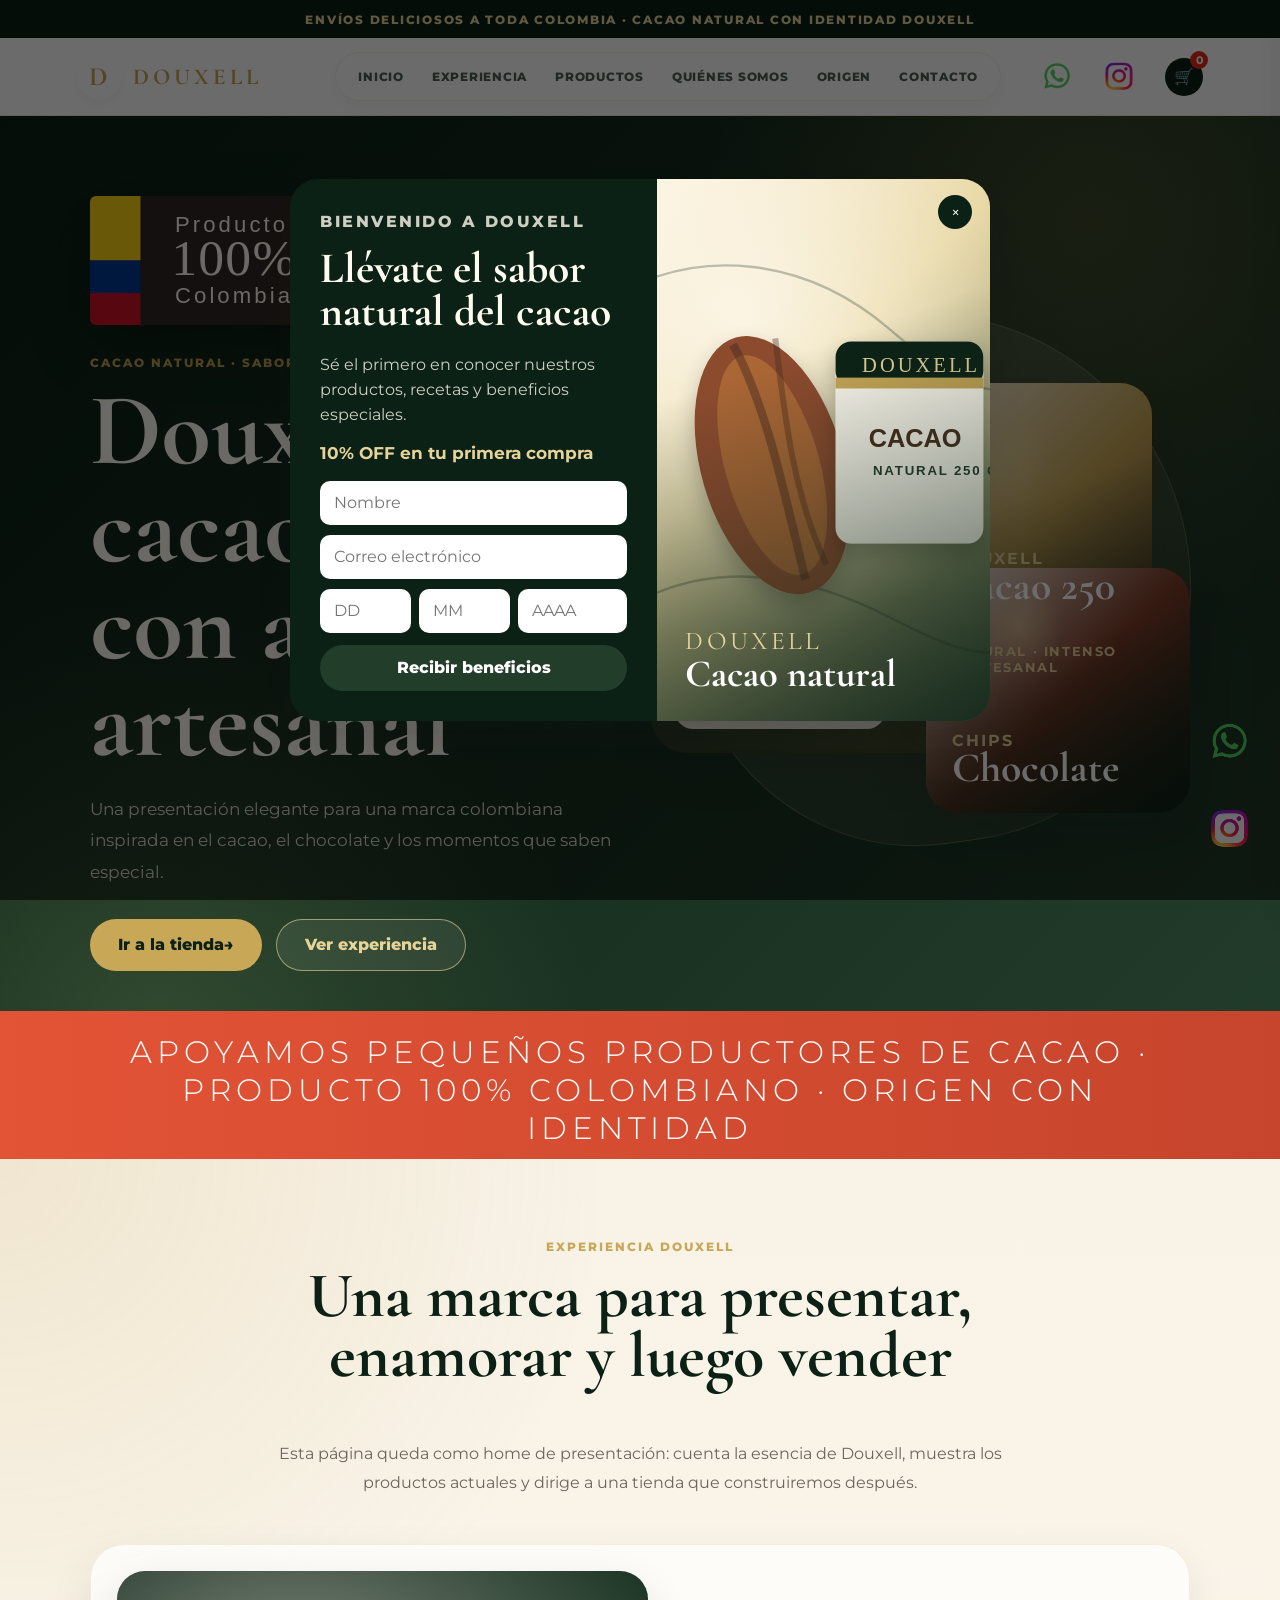
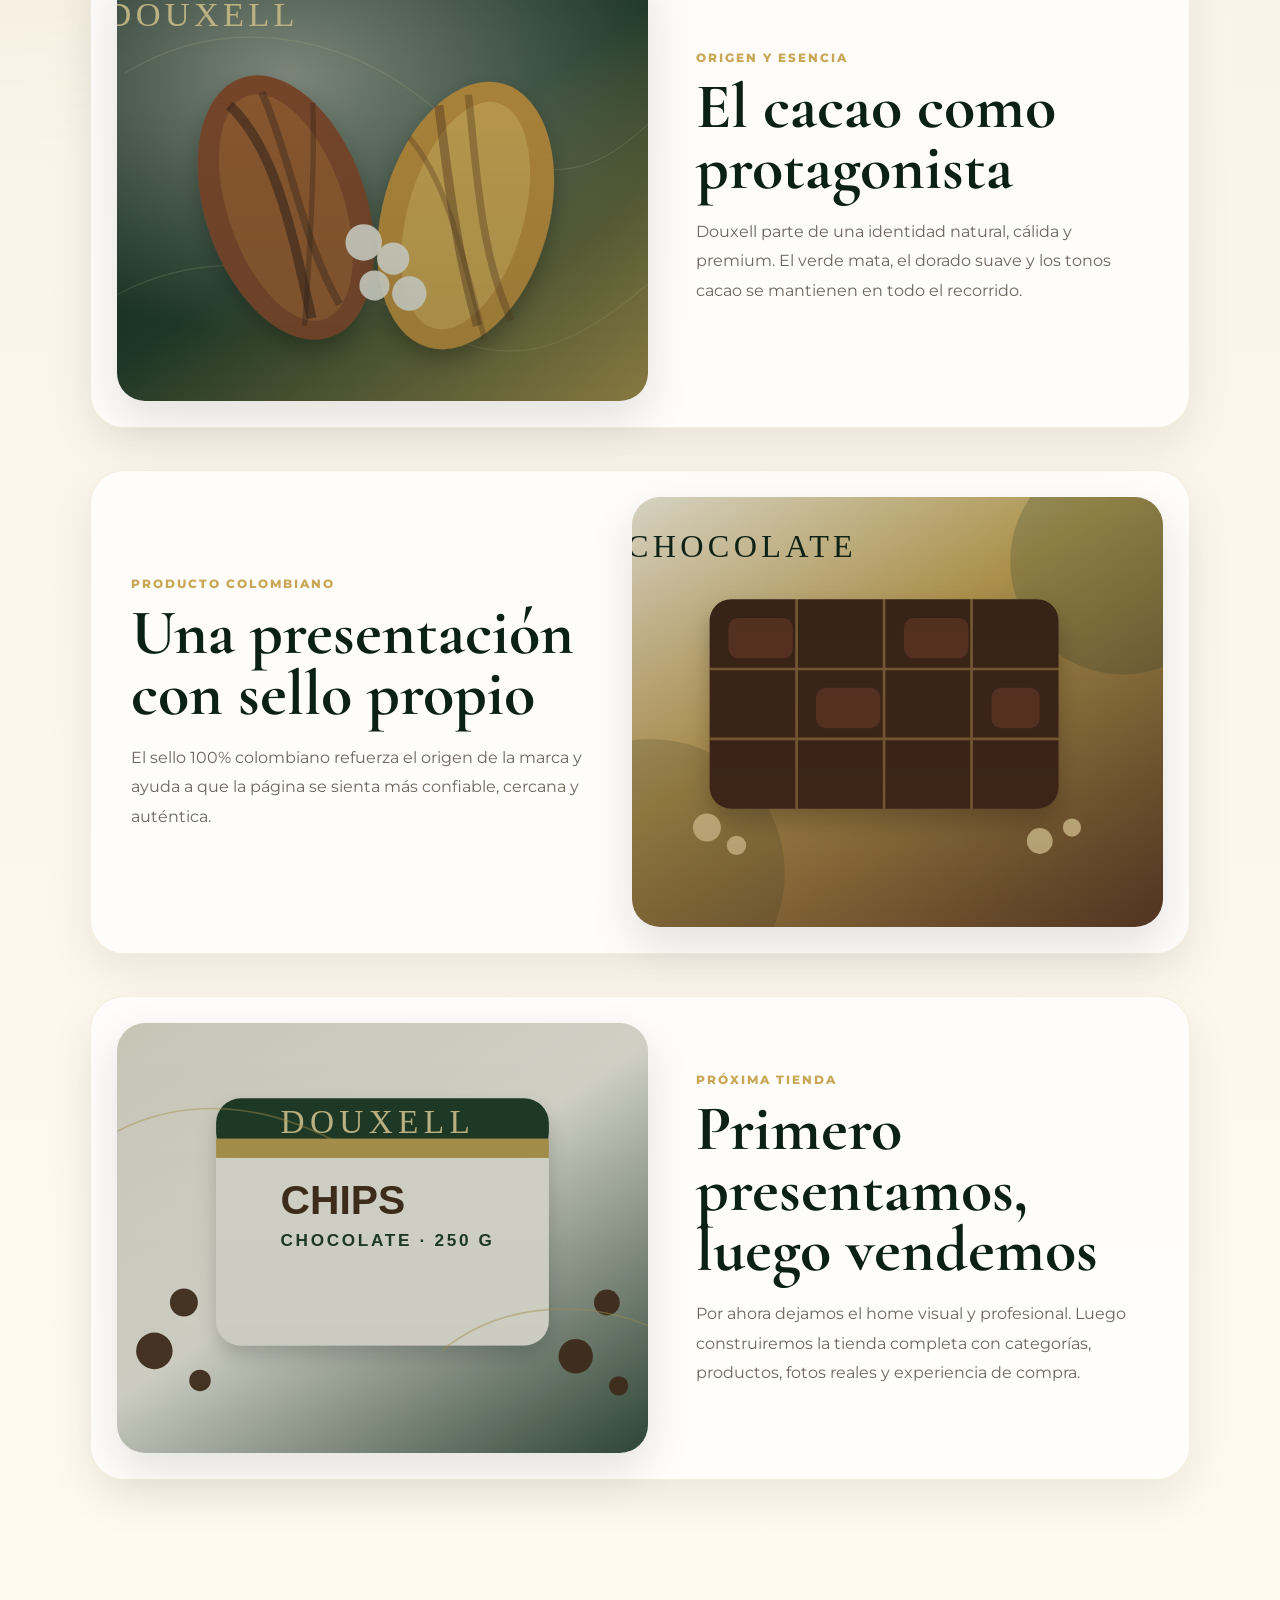
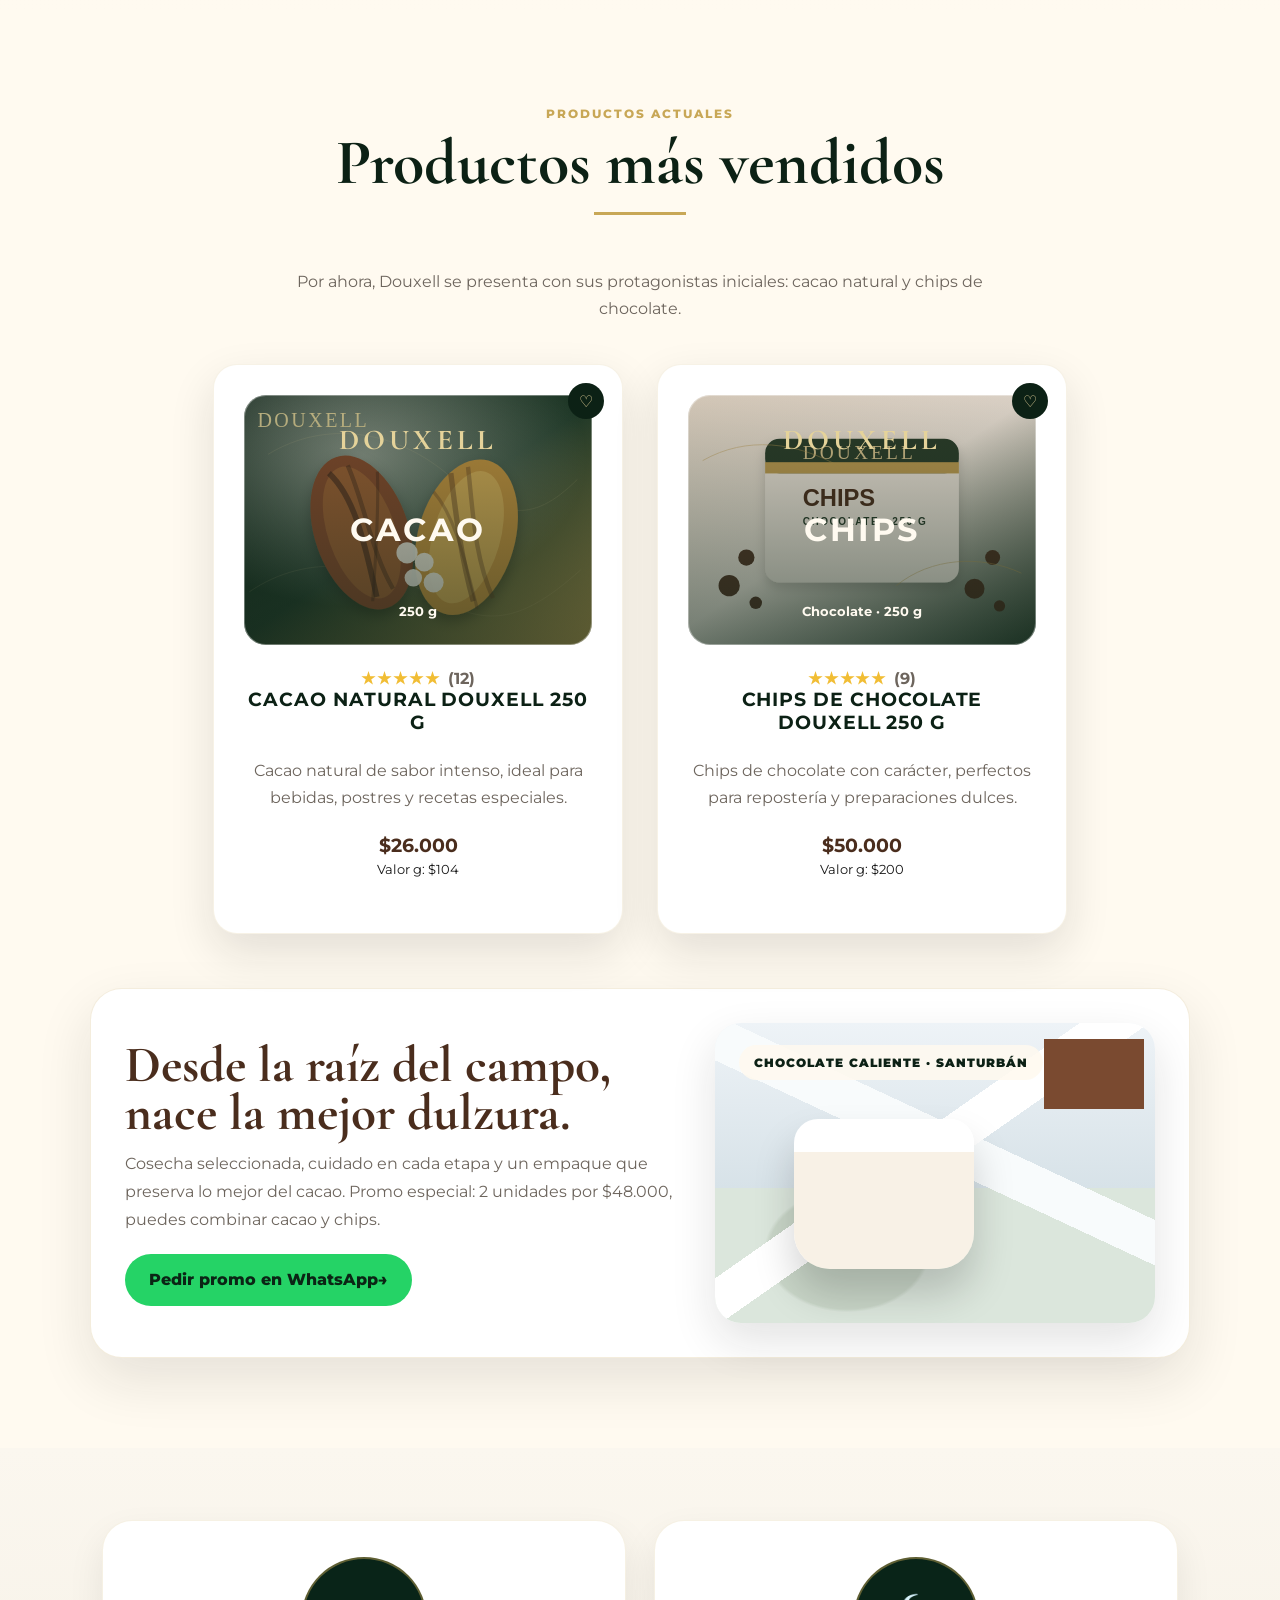
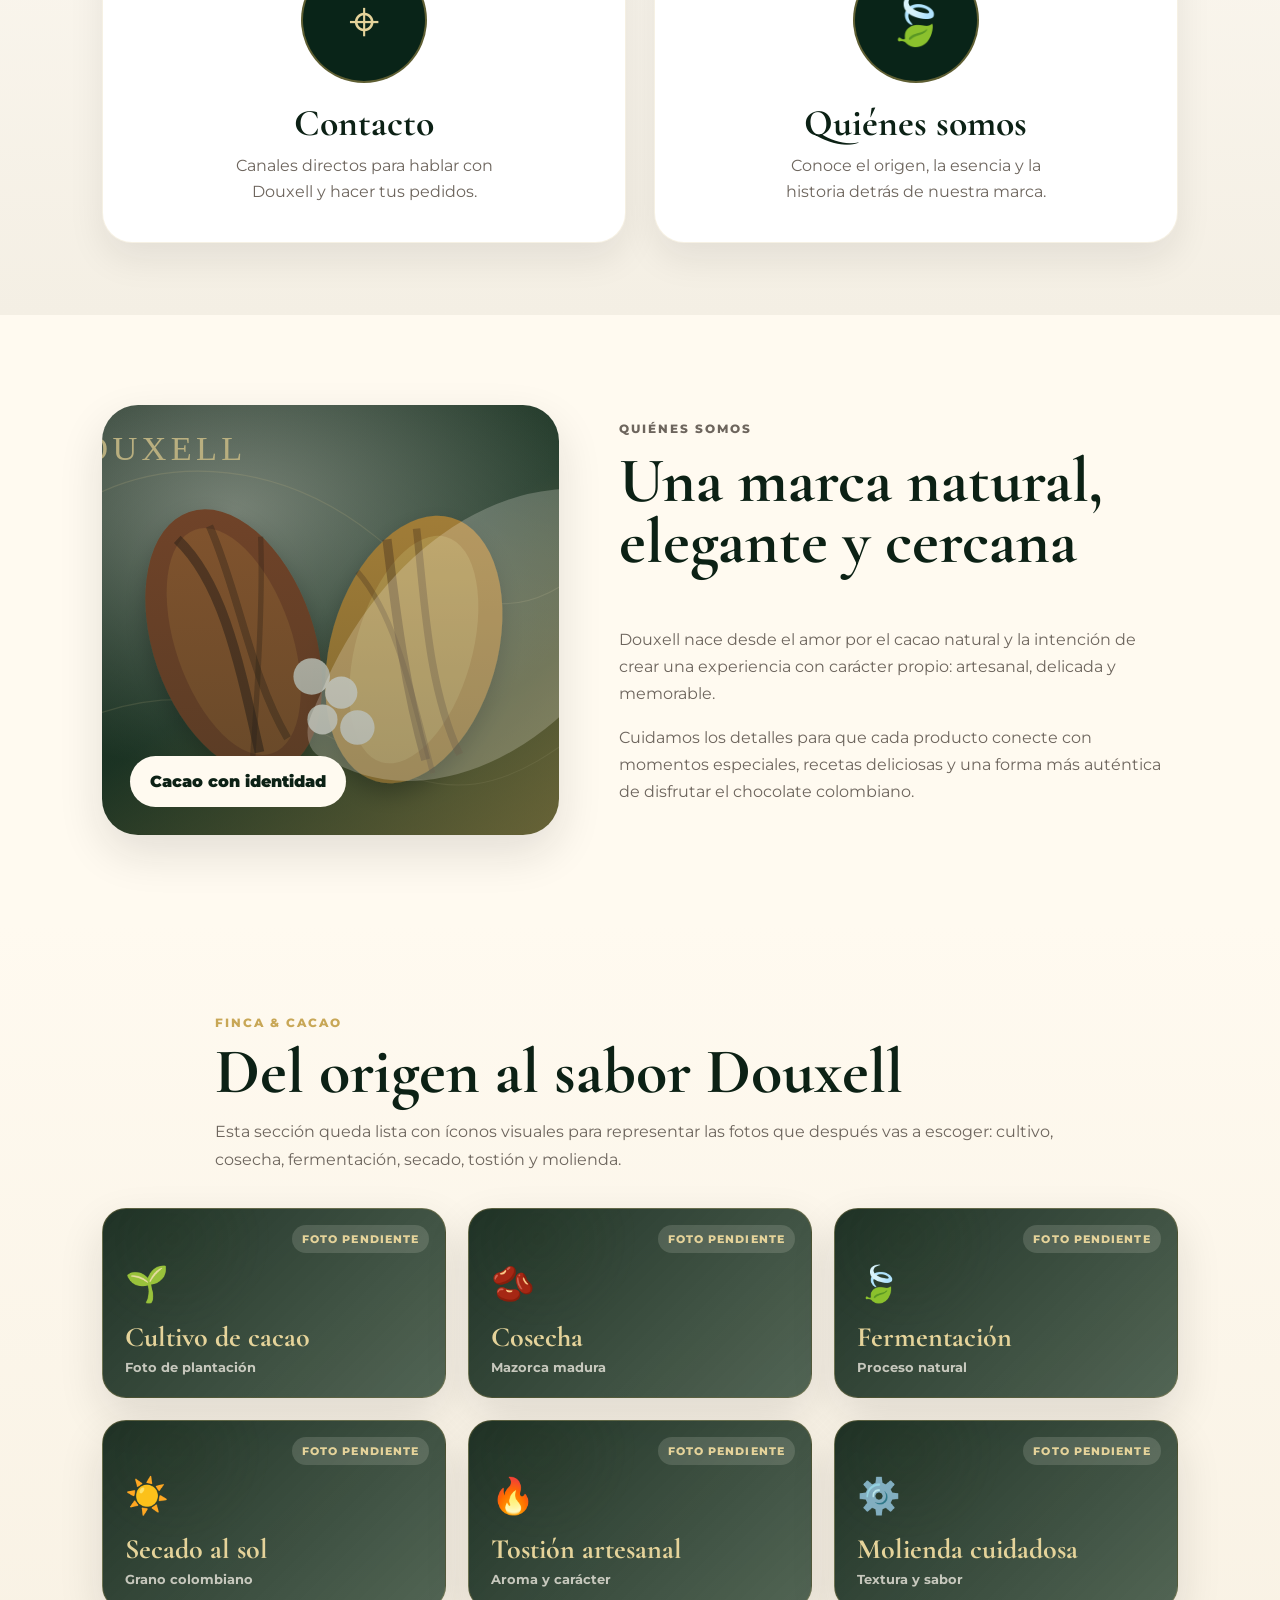
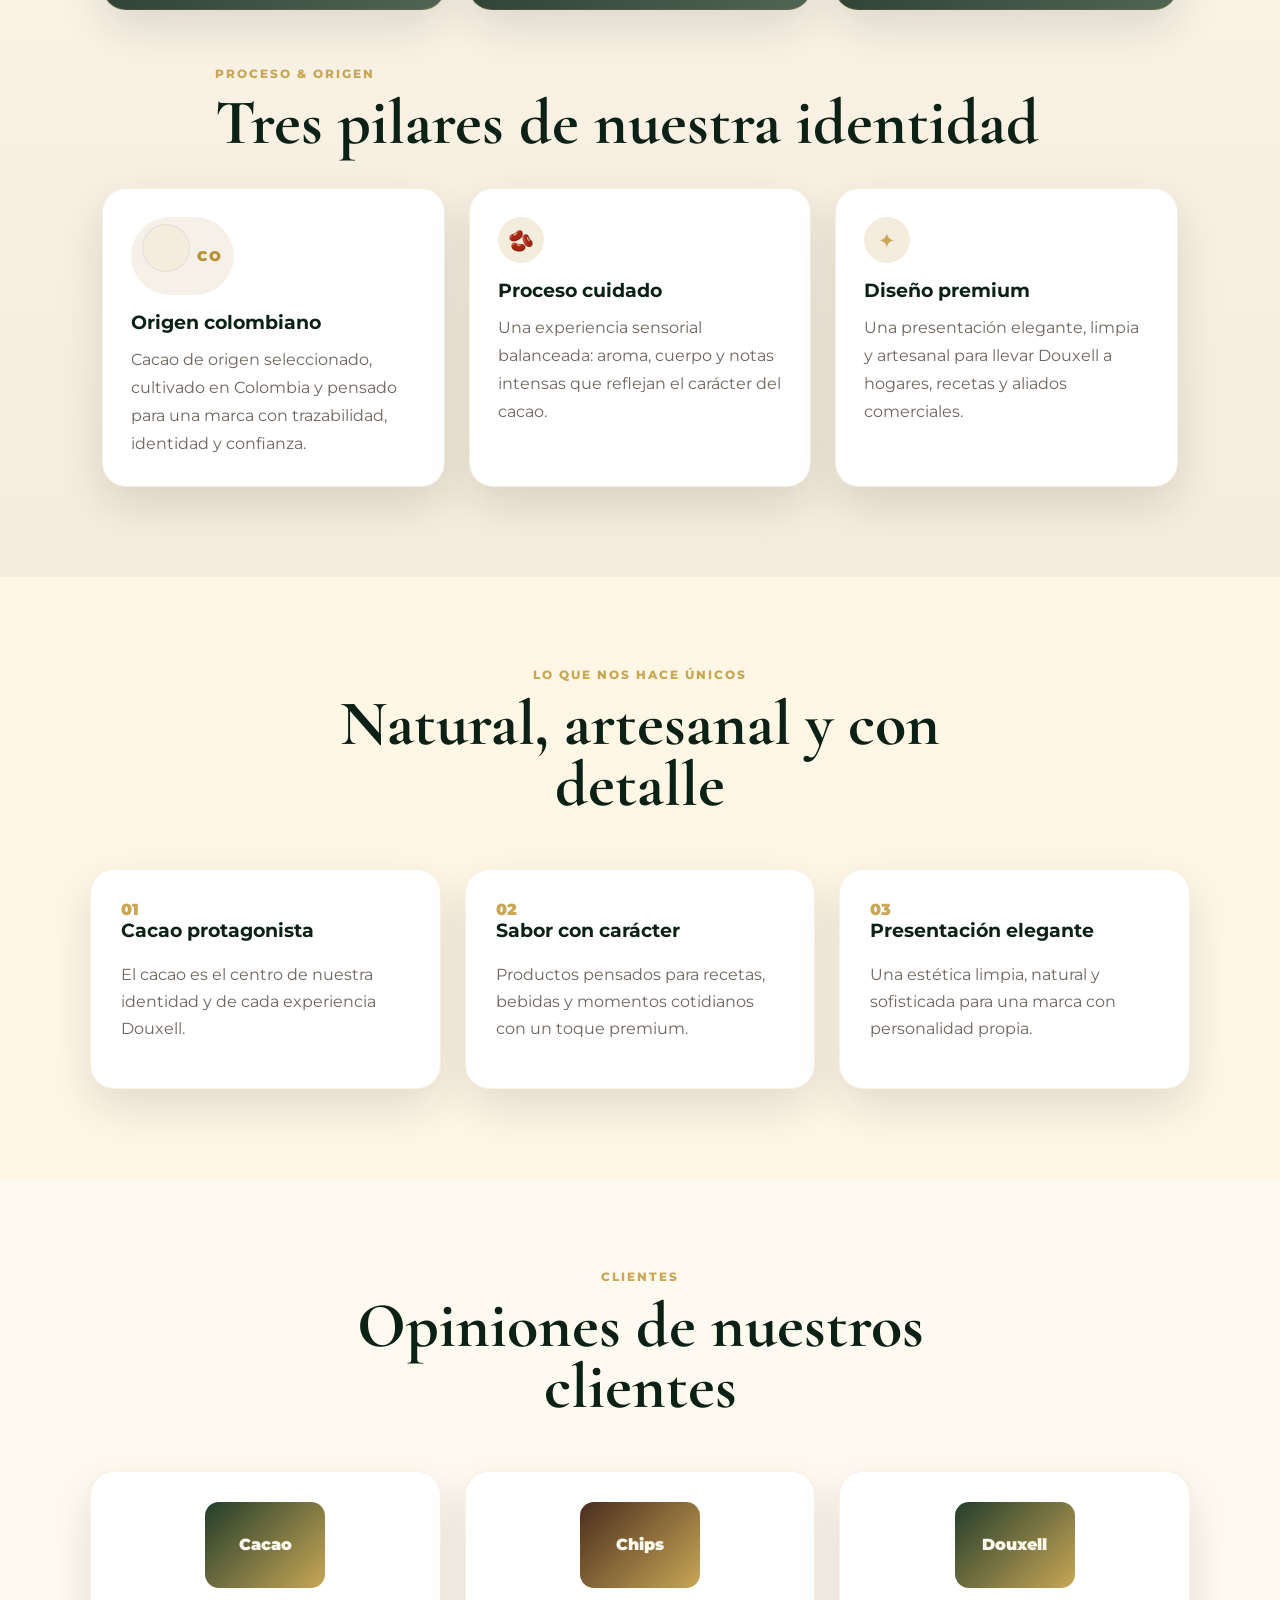
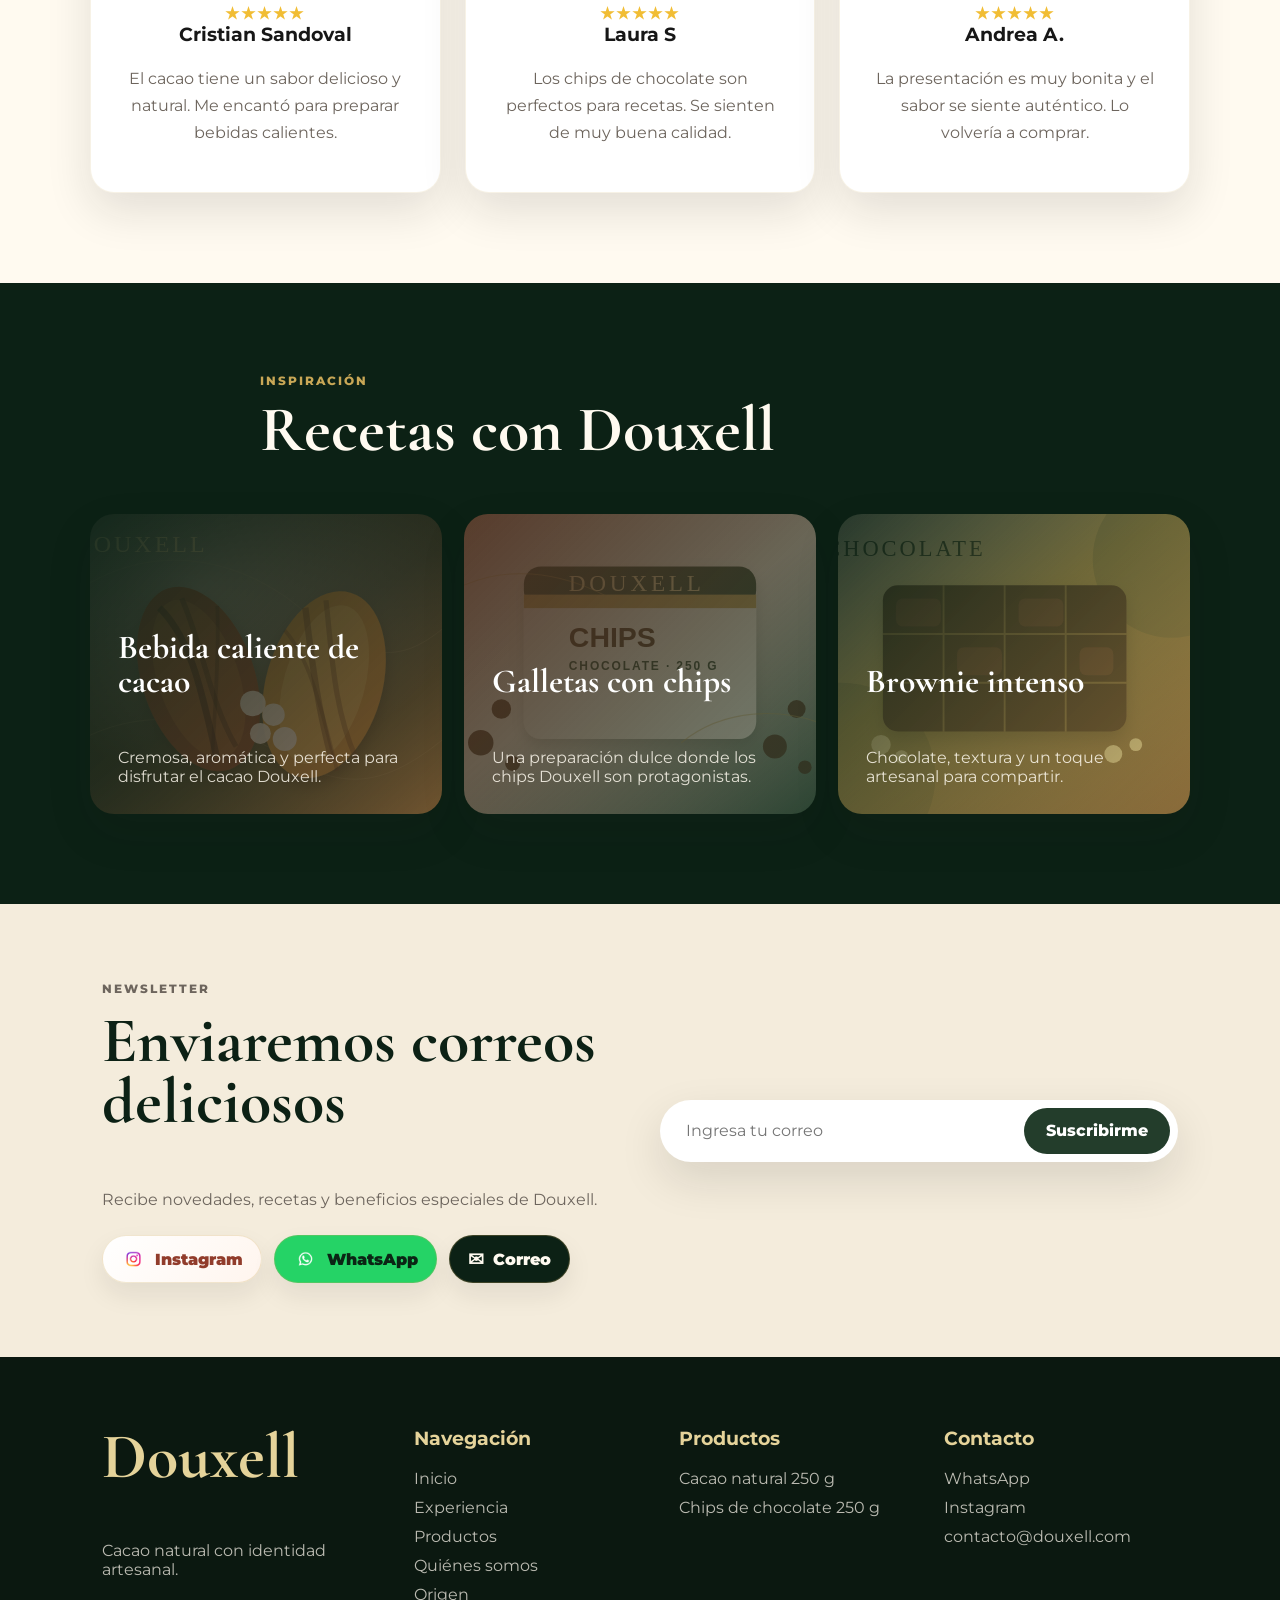
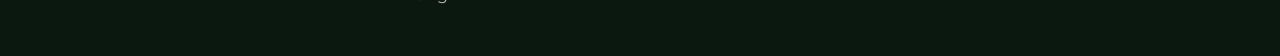
==== commit 2856e4a3: "Load site styles in document head" ====
--- a/index.html
+++ b/index.html
@@ -10,6 +10,9 @@
   <link href="https://fonts.googleapis.com/css2?family=Cormorant+Garamond:wght@600;700&family=Montserrat:wght@400;500;600;700;800&display=swap" rel="stylesheet">
   <link rel="stylesheet" href="style.css" />
   <link rel="stylesheet" href="overrides.css" />
+  <link rel="stylesheet" href="final-polish.css" />
+  <link rel="stylesheet" href="interactions.css" />
+  <link rel="stylesheet" href="header-banner.css" />
 </head>
 <body>
   <div class="topbar">Envíos deliciosos a toda Colombia · Cacao natural con identidad Douxell</div>
@@ -263,32 +266,5 @@
   <div class="modal" id="welcomeModal" aria-hidden="true"><div class="modal-content"><button class="close-modal" type="button" aria-label="Cerrar ventana">×</button><div class="modal-copy"><p class="eyebrow">Bienvenido a Douxell</p><h2>Llévate el sabor natural del cacao</h2><p>Sé el primero en conocer nuestros productos, recetas y beneficios especiales.</p><strong>10% OFF en tu primera compra</strong><form class="modal-form"><input type="text" placeholder="Nombre" aria-label="Nombre"><input type="email" placeholder="Correo electrónico" aria-label="Correo electrónico"><div class="birthday-grid"><input type="text" placeholder="DD" aria-label="Día"><input type="text" placeholder="MM" aria-label="Mes"><input type="text" placeholder="AAAA" aria-label="Año"></div><button type="submit">Recibir beneficios</button></form></div><div class="modal-visual"><span>Douxell</span><strong>Cacao natural</strong></div></div></div>
 
   <script src="script.js"></script>
-  <script>
-    (() => {
-      const whatsappUrl = 'https://wa.me/573028394346?text=Hola%20Douxell%2C%20quiero%20hacer%20un%20pedido';
-      const icon = '<img src="assets/wsp.webp" alt="WhatsApp Douxell" class="social-icon-img">';
-
-      function applyWhatsAppIcon() {
-        document.querySelectorAll('.whatsapp-head, .floating-whatsapp, .floating-actions .whatsapp').forEach((button) => {
-          button.href = whatsappUrl;
-          button.target = '_blank';
-          button.rel = 'noopener';
-          button.innerHTML = icon;
-        });
-
-        document.querySelectorAll('.cart-whatsapp').forEach((button) => {
-          if (!button.href.includes('573028394346')) button.href = whatsappUrl;
-        });
-      }
-
-      const style = document.createElement('style');
-      style.textContent = '.social-icon-img{width:24px;height:24px;object-fit:contain;display:block}.floating-social .social-icon-img,.floating-actions .whatsapp .social-icon-img{width:30px;height:30px}';
-      document.head.appendChild(style);
-
-      applyWhatsAppIcon();
-      setTimeout(applyWhatsAppIcon, 80);
-      setTimeout(applyWhatsAppIcon, 600);
-    })();
-  </script>
 </body>
 </html>
--- a/overrides.css
+++ b/overrides.css
@@ -3,3 +3,5 @@
 /* Ajuste de marca y barra superior inspirada en la referencia, pero con identidad Douxell */
 :root{--accent:#E35336;--accent-dark:#C6452C}.site-header{background:rgba(255,255,255,.96)!important;padding:14px 6vw!important}.brand{min-width:auto!important;background:transparent!important;border:0!important;border-radius:0!important;padding:0!important;box-shadow:none!important;display:flex!important;align-items:center!important;gap:12px!important}.brand-mark{display:grid!important;place-items:center!important;width:44px!important;height:44px!important;border-radius:50%!important;background:#fff!important;color:var(--gold)!important;border:1px solid rgba(200,167,86,.35)!important;font-family:"Cormorant Garamond",serif!important;font-size:1.65rem!important;font-weight:700!important;box-shadow:0 6px 14px rgba(23,23,23,.04)!important}.brand-name{color:var(--gold)!important;font-size:1.42rem!important;letter-spacing:.18em!important;font-family:"Cormorant Garamond",serif!important;text-transform:uppercase!important}.main-nav{margin-left:auto;background:rgba(255,255,255,.75);border:1px solid rgba(200,167,86,.14);border-radius:999px;padding:7px 10px;gap:4px;box-shadow:0 8px 20px rgba(23,23,23,.03)}.main-nav a{padding:9px 12px;border-radius:999px;color:rgba(12,33,21,.72)}.main-nav a:hover{background:rgba(227,83,54,.1);color:var(--green-deep)}.main-nav a:after{display:none}.header-actions{margin-left:4px}.topbar{background:var(--accent)!important;color:#fff!important;letter-spacing:.14em}.hero{position:relative;padding-bottom:160px!important}.hero:after{content:"APOYAMOS PEQUEÑOS PRODUCTORES DE CACAO · PRODUCTO 100% COLOMBIANO · ORIGEN CON IDENTIDAD";position:absolute;left:0;right:0;bottom:0;min-height:112px;background:linear-gradient(90deg,var(--accent),var(--accent-dark));color:#fff;display:flex;align-items:center;justify-content:center;text-align:center;padding:22px 8vw;font-size:clamp(1rem,2.4vw,2rem);font-weight:300;letter-spacing:.16em;text-transform:uppercase;z-index:1}.hero-copy,.hero-visual{z-index:2}.colombia-badge{background:#302824;border-radius:6px}.icon-btn,.menu-toggle{background:var(--green-deep)!important}.shop-callout{background:linear-gradient(135deg,var(--accent-dark),var(--green-deep))!important}
 @media(max-width:1100px){.main-nav{border-radius:0;padding:24px;background:#fff}.main-nav a{width:100%;text-align:center}.hero:after{font-size:.95rem;letter-spacing:.1em;min-height:100px}.hero{padding-bottom:140px!important}.origin-photo-grid,.origin-pillars{grid-template-columns:1fr 1fr}}@media(max-width:720px){.colombia-badge{width:220px;margin-bottom:18px}.shop-callout{flex-direction:column;align-items:flex-start}.modal-content{width:min(390px,94vw)}.modal-copy{padding:34px 22px 22px!important}.modal-form input{min-height:42px!important}.birthday-grid{grid-template-columns:1fr 1fr 1.2fr!important}.modal-copy h2{font-size:2.25rem!important}.modal-copy p{font-size:.92rem!important}.modal-visual{display:none!important}.origin-section{padding:70px 22px}.origin-heading{text-align:left}.origin-photo-grid,.origin-pillars{grid-template-columns:1fr}.origin-photo{min-height:170px}.site-header{padding:12px 16px!important}.brand{padding:0!important;gap:10px!important}.brand-mark{width:38px!important;height:38px!important;font-size:1.35rem!important}.brand-name{font-size:1.18rem!important}.hero:after{content:"PRODUCTO 100% COLOMBIANO · CACAO CON IDENTIDAD";font-size:.88rem;min-height:90px}.hero{padding-bottom:120px!important}}
+/* WhatsApp: usar solo la parte verde de la imagen */
+.whatsapp-head,.floating-whatsapp,.floating-actions .whatsapp{background:transparent!important;box-shadow:none!important;border:0!important;overflow:visible!important;padding:0!important}.whatsapp-head img,.floating-whatsapp img,.floating-actions .whatsapp img{display:block!important;background:transparent!important;object-fit:contain!important;mix-blend-mode:screen!important;filter:saturate(1.25) contrast(1.08)!important}.whatsapp-head img{width:26px!important;height:26px!important;max-width:26px!important;max-height:26px!important}.floating-whatsapp img,.floating-actions .whatsapp img{width:42px!important;height:42px!important;max-width:42px!important;max-height:42px!important}.whatsapp-head:before,.floating-whatsapp:before,.floating-actions .whatsapp:before{display:none!important;content:none!important}@media(max-width:720px){.whatsapp-head img{width:24px!important;height:24px!important}.floating-whatsapp img,.floating-actions .whatsapp img{width:40px!important;height:40px!important}}
--- a/final-polish.css
+++ b/final-polish.css
@@ -0,0 +1,2 @@
+/* Pulido final: logo limpio, promo blanca y popup seguro */
+.brand-mark{border:0!important;box-shadow:0 6px 14px rgba(23,23,23,.04)!important;background:#fff!important;color:var(--gold)!important}.brand{background:transparent!important;border:0!important;box-shadow:none!important}.hero{padding-bottom:188px!important}.hero:after{bottom:-10px!important}.shop-callout{margin:54px auto 0!important;max-width:1100px!important;padding:34px!important;border-radius:32px!important;background:#fff!important;color:var(--green-deep)!important;box-shadow:0 22px 55px rgba(23,23,23,.11)!important;border:1px solid rgba(200,167,86,.20)!important;display:grid!important;grid-template-columns:1.12fr .88fr!important;align-items:center!important;gap:30px!important;text-align:left!important}.shop-callout h3{font-size:clamp(2.2rem,4vw,3.7rem)!important;line-height:.95!important;color:var(--cacao)!important;margin:0 0 12px!important}.shop-callout p{color:var(--muted)!important;line-height:1.75!important;margin:0 0 20px!important}.promo-badge{display:none!important}.promo-whatsapp{background:#25d366!important;color:#0b2515!important;min-height:52px!important;padding:0 24px!important;border-radius:999px!important;font-weight:800!important}.promo-whatsapp:after{content:"  →"}.shop-callout-visual{position:relative;min-height:300px;border-radius:26px;overflow:hidden;box-shadow:var(--shadow);background:linear-gradient(180deg,#eef3f7 0%,#d7e2e8 55%,#dbe6dc 55%,#dbe6dc 100%)}.shop-callout-visual:before{content:"";position:absolute;inset:0;background:linear-gradient(145deg,transparent 0 42%,#ffffff 42% 50%,transparent 50%),linear-gradient(25deg,transparent 0 52%,#f8fbfc 52% 61%,transparent 61%),radial-gradient(ellipse at 30% 76%,#c9d6c8 0 18%,transparent 19%)}.shop-callout-visual:after{content:"";position:absolute;left:18%;bottom:18%;width:180px;height:150px;border-radius:24px 24px 36px 36px;background:linear-gradient(180deg,#fff 0 22%,#f8f1e6 22% 100%);box-shadow:210px -120px 0 -40px #7a4a30,210px -176px 0 -84px #5b3523,260px -106px 0 -78px #e8c780,0 25px 40px rgba(0,0,0,.18)}.visual-caption{position:absolute;left:24px;top:22px;z-index:2;background:rgba(255,250,240,.88);color:var(--green-deep);border-radius:999px;padding:10px 15px;font-weight:900;font-size:.78rem;letter-spacing:.08em;text-transform:uppercase}.modal{padding:18px!important}.modal-content{width:min(700px,94vw)!important;max-height:90vh!important;overflow:hidden!important}.modal-copy{padding:30px!important}.modal-copy h2{font-size:clamp(2.15rem,3.4vw,3.5rem)!important;line-height:1!important;max-width:none!important}.modal-form input{min-height:44px!important}.modal-form button{min-height:46px!important;width:100%}.modal-visual{min-height:390px!important}.birthday-grid{grid-template-columns:1fr 1fr 1.2fr!important}.heart{overflow:visible!important;transition:transform .22s ease,background .22s ease,color .22s ease,box-shadow .22s ease!important}.heart:hover{transform:scale(1.08)}.heart.liked{background:#fff!important;color:#e1212d!important;box-shadow:0 10px 24px rgba(225,33,45,.24)!important}.heart.heart-pulse{animation:heartPop .45s ease}.heart-burst{position:absolute;left:50%;top:50%;transform:translate(-50%,-50%);color:#e1212d;font-size:2.2rem;pointer-events:none;animation:heartFloat .85s ease forwards;text-shadow:0 8px 18px rgba(225,33,45,.35)}@keyframes heartPop{0%{transform:scale(1)}35%{transform:scale(1.28)}100%{transform:scale(1)}}@keyframes heartFloat{0%{opacity:0;transform:translate(-50%,-50%) scale(.45)}25%{opacity:1}100%{opacity:0;transform:translate(-50%,-160%) scale(1.28)}}@media(max-width:900px){.hero{padding-bottom:160px!important}.hero:after{bottom:-8px!important}.shop-callout{grid-template-columns:1fr!important;padding:24px!important}.shop-callout-visual{min-height:240px}.modal-content{grid-template-columns:1fr!important;overflow-y:auto!important}.modal-visual{display:none!important}}@media(max-width:720px){.hero{padding-bottom:132px!important}.hero:after{bottom:-6px!important}.shop-callout{margin-top:36px!important}.shop-callout h3{font-size:2.25rem!important}.promo-whatsapp{width:100%;min-height:50px}.shop-callout-visual{min-height:220px}.modal-copy{padding:32px 22px 22px!important}.modal-copy h2{font-size:2.05rem!important}.modal-copy p{font-size:.92rem!important}.modal-form{gap:9px!important}.brand-mark{width:38px!important;height:38px!important}.brand-name{font-size:1.14rem!important}}
--- a/interactions.css
+++ b/interactions.css
@@ -0,0 +1,2 @@
+/* Interacciones extra: iconos, contacto y feature strip */
+.feature-strip{display:grid!important;grid-template-columns:repeat(2,minmax(260px,1fr))!important;gap:28px!important;padding:72px 8vw!important;background:linear-gradient(180deg,#fbf7ef 0%,#f4efe4 100%)!important;align-items:stretch!important}.feature-card{position:relative;display:flex!important;flex-direction:column;align-items:center;justify-content:center;text-align:center;border-radius:30px!important;padding:36px 24px!important;background:#fff!important;box-shadow:0 16px 36px rgba(23,23,23,.08)!important;border:1px solid rgba(200,167,86,.16);transition:transform .25s ease,background .25s ease,box-shadow .25s ease}.feature-card:hover{transform:translateY(-6px);background:#fff!important;box-shadow:0 24px 48px rgba(23,23,23,.12)!important}.feature-icon{display:grid!important;place-items:center!important;width:126px!important;height:126px!important;border-radius:50%!important;background:#092418!important;color:#e5d39a!important;border:2px solid rgba(200,167,86,.45)!important;font-size:3rem!important;margin:0 auto 22px!important;transition:transform .25s ease,box-shadow .25s ease}.feature-map{font-size:3.4rem!important}.feature-card:hover .feature-icon{transform:scale(1.07) rotate(-2deg);box-shadow:0 16px 34px rgba(12,33,21,.18)}.feature-card.icon-tap .feature-icon{animation:iconPop .48s ease}.feature-card h3{margin:0 0 10px!important;color:#0c2115!important;font-family:"Cormorant Garamond",serif!important;font-size:2.35rem!important;line-height:1!important}.feature-card p{margin:0!important;color:#6d655d!important;line-height:1.65!important;max-width:310px!important}.icon-burst{position:absolute;left:50%;top:42%;transform:translate(-50%,-50%);color:#E35336;font-size:2rem;font-weight:900;pointer-events:none;animation:iconFloat .85s ease forwards;text-shadow:0 8px 18px rgba(227,83,54,.28)}@keyframes iconPop{0%{transform:scale(1)}40%{transform:scale(1.18) rotate(-4deg)}100%{transform:scale(1)}}@keyframes iconFloat{0%{opacity:0;transform:translate(-50%,-30%) scale(.5)}25%{opacity:1}100%{opacity:0;transform:translate(-50%,-150%) scale(1.2)}}.origin-mini-flag{display:inline-flex!important;align-items:center!important;justify-content:center!important;gap:8px!important;width:auto!important;height:auto!important;padding:8px 12px!important;border-radius:999px!important;background:#f6f1e8!important;color:#b79238!important;font-weight:900!important;margin-bottom:16px!important}.origin-mini-flag small{font-size:.9rem;letter-spacing:.08em}.flag-colombia{display:grid;width:26px;height:18px;border-radius:3px;overflow:hidden;box-shadow:0 0 0 1px rgba(0,0,0,.08)}.flag-colombia i:nth-child(1){background:#FCD116}.flag-colombia i:nth-child(2){background:#003893}.flag-colombia i:nth-child(3){background:#CE1126}.contact-buttons{display:flex;flex-wrap:wrap;gap:12px;margin-top:22px}.contact-btn{display:inline-flex;align-items:center;justify-content:center;gap:9px;min-height:48px;padding:0 18px;border-radius:999px;text-decoration:none;font-weight:900;border:1px solid rgba(200,167,86,.26);background:#fff;color:var(--green-deep);box-shadow:0 12px 26px rgba(23,23,23,.08);transition:transform .22s ease,box-shadow .22s ease,background .22s ease}.contact-btn:hover{transform:translateY(-3px);box-shadow:0 18px 34px rgba(23,23,23,.12)}.contact-btn.instagram{background:linear-gradient(135deg,#fff,#fff5ee);color:#913c2b}.contact-btn.whatsapp-contact{background:#25d366;color:#0b2515}.contact-btn.email{background:var(--green-deep);color:var(--ivory)}.contact-btn span{font-size:1.2rem}.contact-btn.instagram span,.contact-btn.whatsapp-contact span{font-size:0!important;width:25px!important;height:25px!important;display:inline-block!important;background-position:center!important;background-repeat:no-repeat!important;background-size:contain!important;flex:0 0 25px!important}.contact-btn.instagram span{background-image:url("assets/igt.png")!important}.contact-btn.whatsapp-contact span{background:#fff!important;background-image:none!important;-webkit-mask:url("assets/wspt2.png") center/contain no-repeat!important;mask:url("assets/wspt2.png") center/contain no-repeat!important}.floating-actions{right:18px!important;bottom:18px!important}.floating-social{display:grid;place-items:center;width:58px;height:58px;border-radius:50%;text-decoration:none;box-shadow:0 16px 34px rgba(23,23,23,.18);font-weight:900;font-size:1.35rem;transition:transform .22s ease,box-shadow .22s ease}.floating-social:hover{transform:translateY(-4px) scale(1.06);box-shadow:0 22px 40px rgba(23,23,23,.22)}.floating-whatsapp{background:#25d366;color:#0b2515}.floating-instagram{background:#fff;color:#E35336;border:1px solid rgba(227,83,54,.24)}@media(max-width:820px){.feature-strip{grid-template-columns:1fr!important}.feature-card{padding:32px 22px!important}}@media(max-width:720px){.contact-buttons{flex-direction:column}.contact-btn{width:100%}.feature-card{padding:28px 18px!important}.feature-icon{width:108px!important;height:108px!important;font-size:2.65rem!important}.feature-card h3{font-size:2.15rem!important}.floating-social{width:52px;height:52px}.floating-actions{right:14px!important;bottom:14px!important}}
--- a/header-banner.css
+++ b/header-banner.css
@@ -0,0 +1,2 @@
+/* Banner rotativo superior y redes del header */
+.rotating-topbar{transition:background .45s ease,color .45s ease;min-height:38px;display:flex;align-items:center;justify-content:center;padding-left:18px!important;padding-right:18px!important;overflow:hidden}.topbar-message{display:inline-block;white-space:nowrap;animation:bannerSlideIn .72s ease both}.rotating-topbar.is-changing .topbar-message{animation:bannerSlideOut .55s ease both}.banner-green{background:#0c2115!important;color:#e5d39a!important}.banner-coral{background:#E35336!important;color:#fff!important}.banner-cacao{background:#4a2d1d!important;color:#fffaf0!important}.banner-gold{background:#c8a756!important;color:#0c2115!important}.header-actions{display:flex!important;align-items:center!important;gap:20px!important}.header-social{font-size:1rem!important;text-decoration:none!important;transition:transform .22s ease,box-shadow .22s ease,background .22s ease!important}.header-social:hover{transform:translateY(-2px) scale(1.06);box-shadow:0 12px 24px rgba(12,33,21,.16)}.instagram-head{background:#fff!important;color:#E35336!important;border:1px solid rgba(227,83,54,.22)!important;font-weight:900!important}.header-actions .cart-toggle{background:var(--green-deep)!important;margin-left:0!important}.header-actions .cart-toggle:hover{transform:translateY(-2px) scale(1.04)}.feature-strip .feature-card:first-child h3{font-size:0!important}.feature-strip .feature-card:first-child h3:after{content:"Contacto";font-size:2.35rem!important;line-height:1!important}.whatsapp-head,.floating-whatsapp,.floating-actions .whatsapp{background:transparent!important;border:0!important;box-shadow:none!important;padding:0!important;display:grid!important;place-items:center!important;overflow:visible!important;line-height:0!important}.whatsapp-head{width:48px!important;height:48px!important;margin:0!important}.floating-whatsapp,.floating-actions .whatsapp{width:65px!important;height:65px!important}.floating-whatsapp{position:relative!important;top:-30px!important}.whatsapp-head:before,.floating-whatsapp:before,.floating-actions .whatsapp:before{content:none!important;display:none!important}.whatsapp-head img,.floating-whatsapp img,.floating-actions .whatsapp img,.social-icon-img{content:url("assets/wspt2.png")!important;display:block!important;object-fit:contain!important;object-position:center!important;background:transparent!important;margin:0 auto!important;border:0!important;box-shadow:none!important;border-radius:0!important;mix-blend-mode:normal!important;filter:none!important}.whatsapp-head .social-icon-img,.whatsapp-head img{width:48px!important;height:48px!important;max-width:48px!important;max-height:48px!important;transform:translateX(4px)!important}.floating-whatsapp .social-icon-img,.floating-actions .whatsapp .social-icon-img,.floating-whatsapp img,.floating-actions .whatsapp img{width:65px!important;height:65px!important;max-width:65px!important;max-height:65px!important}.instagram-head,.floating-instagram{background:transparent!important;border:0!important;box-shadow:none!important;padding:0!important;display:grid!important;place-items:center!important;overflow:visible!important;line-height:0!important;font-size:0!important;color:transparent!important}.instagram-head{width:48px!important;height:48px!important;margin:0!important}.floating-instagram{width:65px!important;height:65px!important;position:relative!important;top:-20px!important}.instagram-head:before,.floating-instagram:before{content:""!important;display:block!important;background:url("assets/igt.png") center/contain no-repeat!important;margin:0 auto!important;border:0!important;box-shadow:none!important}.instagram-head:before{width:48px!important;height:48px!important;transform:translateX(-2px)!important}.floating-instagram:before{width:65px!important;height:65px!important}@keyframes bannerSlideIn{0%{opacity:0;transform:translateX(42px)}100%{opacity:1;transform:translateX(0)}}@keyframes bannerSlideOut{0%{opacity:1;transform:translateX(0)}100%{opacity:0;transform:translateX(-42px)}}@media(max-width:720px){.rotating-topbar{min-height:34px;font-size:.62rem!important;line-height:1.35}.topbar-message{white-space:normal;text-align:center}.header-social{width:36px!important;height:36px!important}.header-actions{gap:18px!important}.header-actions .cart-toggle{margin-left:0!important}.feature-strip .feature-card:first-child h3:after{font-size:2.15rem!important}.whatsapp-head{width:48px!important;height:48px!important;margin:0!important}.floating-whatsapp,.floating-actions .whatsapp{width:65px!important;height:65px!important}.floating-whatsapp{position:relative!important;top:-30px!important}.whatsapp-head .social-icon-img,.whatsapp-head img{width:48px!important;height:48px!important;max-width:48px!important;max-height:48px!important;transform:translateX(4px)!important}.floating-whatsapp .social-icon-img,.floating-actions .whatsapp .social-icon-img,.floating-whatsapp img,.floating-actions .whatsapp img{width:65px!important;height:65px!important;max-width:65px!important;max-height:65px!important}.instagram-head{width:48px!important;height:48px!important;margin:0!important}.floating-instagram{width:65px!important;height:65px!important;position:relative!important;top:-20px!important}.instagram-head:before{width:48px!important;height:48px!important;transform:translateX(-2px)!important}.floating-instagram:before{width:65px!important;height:65px!important}}.floating-actions .floating-social{transition:transform .22s ease,box-shadow .22s ease!important;will-change:transform!important}.floating-actions .floating-social:hover,.floating-actions .floating-whatsapp:hover,.floating-actions .floating-instagram:hover{transform:translateY(-7px) scale(1.06)!important;box-shadow:0 22px 40px rgba(23,23,23,.22)!important}
